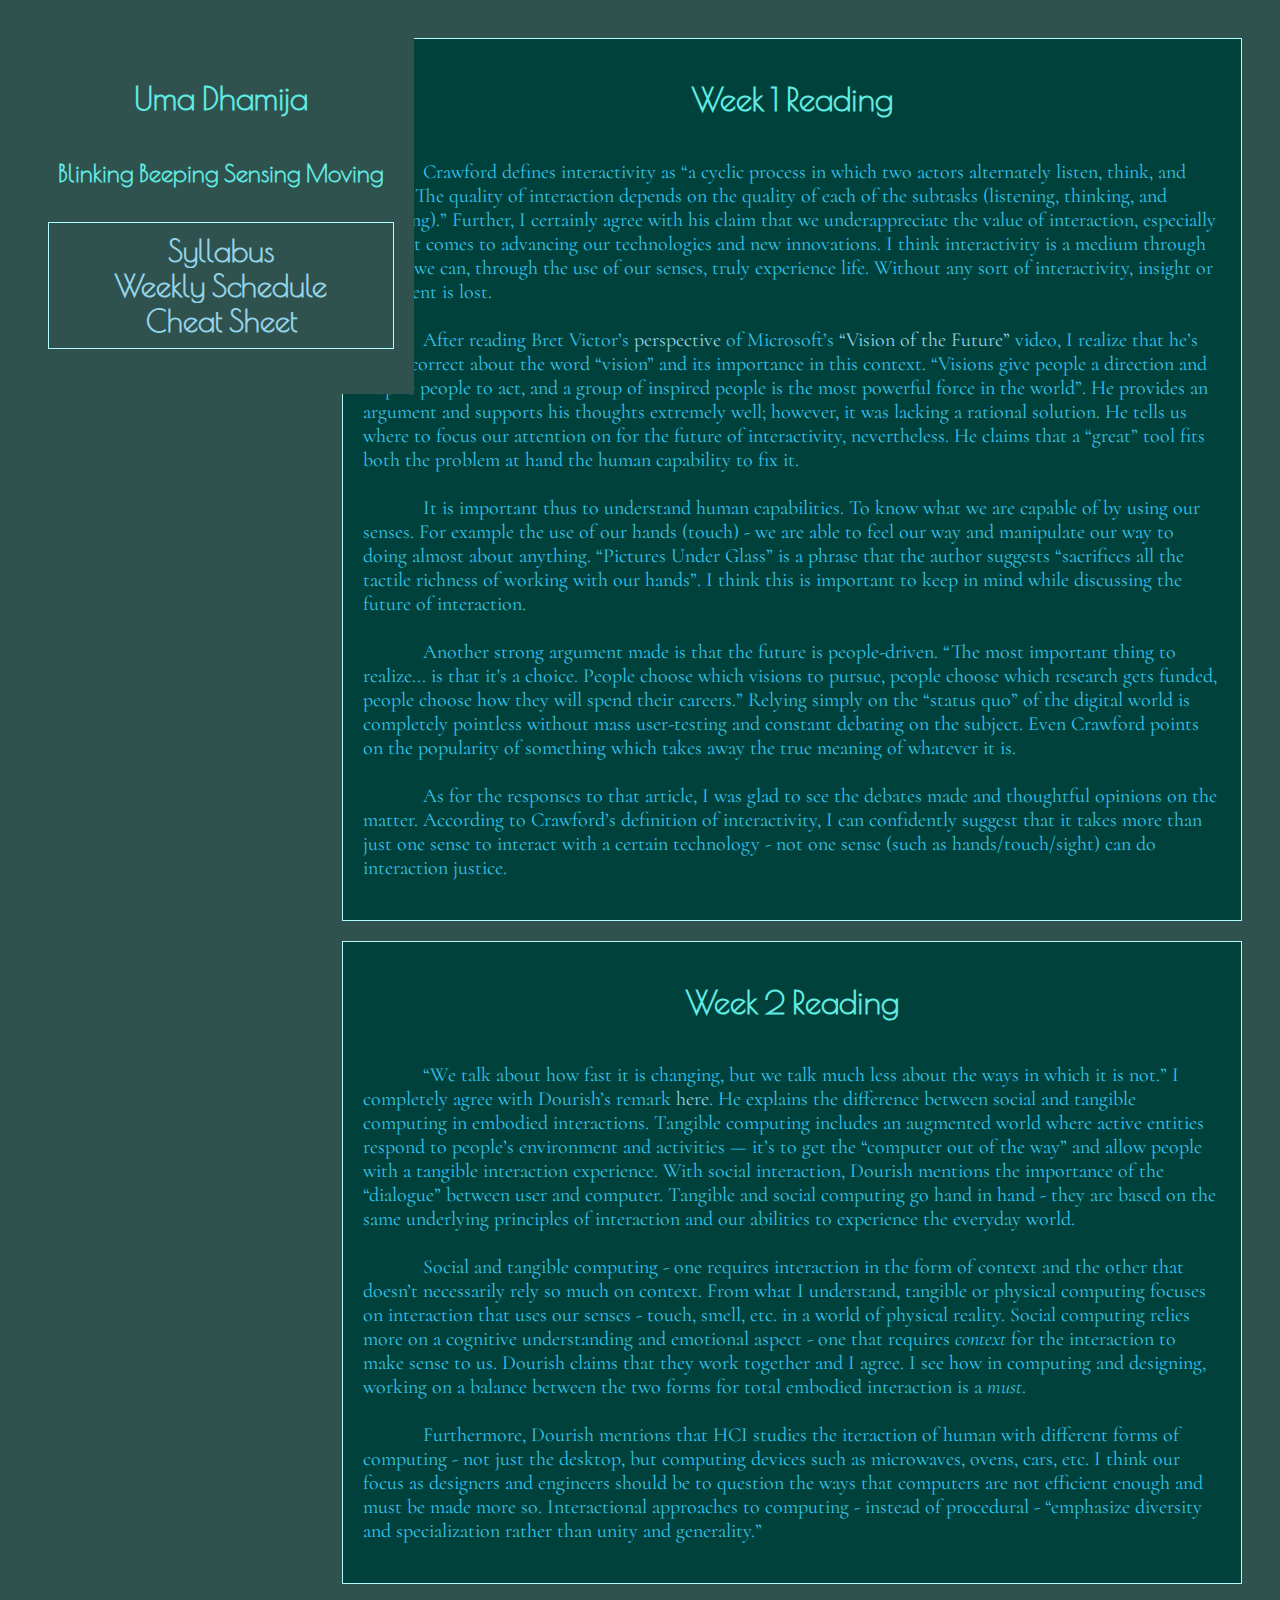
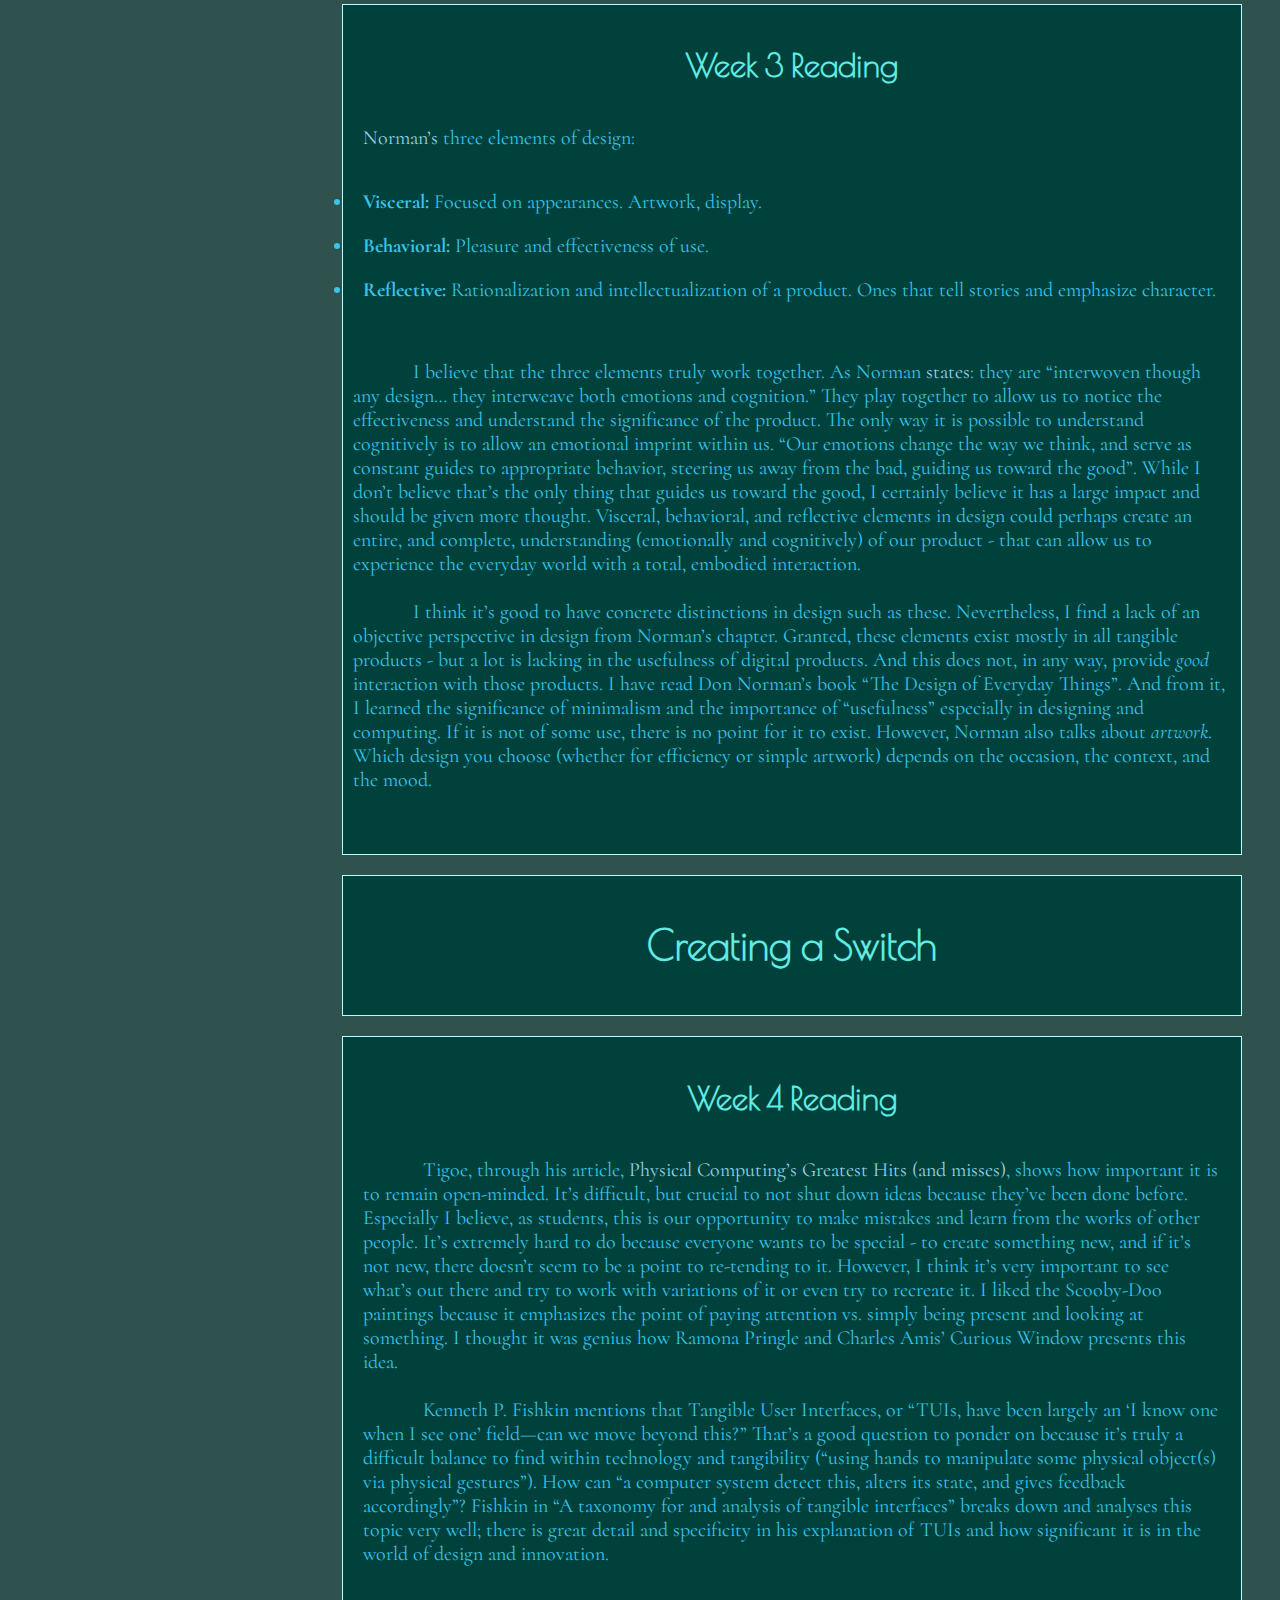
==== index.html @ dbc85a38 "third commit" ====
<!DOCTYPE html>
<html lang="en-US">
  <head>

    <meta name="viewport" content="width=device-width, initial-scale=1">
    <title>Uma Dhamija</title>
    <script type="application/ld+json">
    {"@type":"WebPage","url":"https://idmnyu.github.io/BlinkingBeeping/schedule.html","headline":"Week 1 - Friday January 31","description":"Class page for IDM NYU DM-UY 4913 F Spring 2020","@context":"https://schema.org"}
    </script>
    <link href="https://fonts.googleapis.com/css?family=Cormorant|Poiret+One&display=swap" rel="stylesheet">
    <link rel="stylesheet" href="styles.css">
  </head>

  <body>
    <div class="wrapper">
      <header class="header">

        <h1>Uma Dhamija</h1>
        <h2>Blinking Beeping Sensing Moving</h2>
        <h2 class="menu">
          <a href="https://idmnyu.github.io/BlinkingBeeping/" target="_blank">Syllabus</a> </br>
          <a href="weeklyschedule.html" target="_blank">Weekly Schedule</a> </br>
          <a href="https://idmnyu.github.io/BlinkingBeeping/cheatsheet.html" target="_blank">Cheat Sheet</a></br>
        </h2>
      </header>

   </div>

   <div class="right-side">

      <div class="each-week">
        <h1 class="header">Week 1 Reading</h1>
        <p class="writing">
  	       &emsp;&emsp;&emsp;Crawford defines interactivity as “a cyclic process in which two actors alternately listen, think, and speak. The quality of interaction depends on the quality of each of the subtasks (listening, thinking, and speaking).” Further, I certainly agree with his claim that we underappreciate the value of interaction, especially when it comes to advancing our technologies and new innovations. I think interactivity is a medium through which we can, through the use of our senses, truly experience life. Without any sort of interactivity, insight or judgment is lost.
           <br><br>&emsp;&emsp;&emsp;After reading Bret Victor’s <a href="http://worrydream.com/ABriefRantOnTheFutureOfInteractionDesign/" target="_blank">perspective</a> of Microsoft’s <a href="https://youtu.be/a6cNdhOKwi0" target="_blank">“Vision of the Future”</a> video, I realize that he’s not incorrect about the word “vision” and its importance in this context. “Visions give people a direction and inspire people to act, and a group of inspired people is the most powerful force in the world”.
           He provides an argument and supports his thoughts extremely well; however, it was lacking a rational solution. He tells us where to focus our attention on for the future of interactivity, nevertheless. He claims that a “great” tool fits both the problem at hand the human capability to fix it.
  	       <br><br>&emsp;&emsp;&emsp;It is important thus to understand human capabilities. To know what we are capable of by using our senses. For example the use of our hands (touch) - we are able to feel our way and manipulate our way to doing almost about anything. “Pictures Under Glass” is a phrase that the author suggests “sacrifices all the tactile richness of working with our hands”. I think this is important to keep in mind while discussing the future of interaction.
  	       <br><br>&emsp;&emsp;&emsp;Another strong argument made is that the future is people-driven. “The most important thing to realize... is that it's a choice. People choose which visions to pursue, people choose which research gets funded, people choose how they will spend their careers.” Relying simply on the “status quo” of the digital world is completely pointless without mass user-testing and constant debating on the subject. Even Crawford points on the popularity of something which takes away the true meaning of whatever it is.
           <br><br>&emsp;&emsp;&emsp;As for the responses to that article, I was glad to see the debates made and thoughtful opinions on the matter. According to Crawford’s definition of interactivity, I can confidently suggest that it takes more than just one sense to interact with a certain technology - not one sense (such as hands/touch/sight) can do interaction justice.
        </p>
      </div>

      <div class="line"></div>

      <div class="each-week">
        <h1 class="header">Week 2 Reading</h1>
        <p class="writing">
          &emsp;&emsp;&emsp;“We talk about how fast it is changing, but we talk much less about the ways in which it is not.” I completely agree with Dourish’s remark <a href=“https://ebookcentral-proquest-com.proxy.library.nyu.edu/lib/nyulibrary-ebooks/reader.action?docID=5966349&ppg=14” target="_blank">here</a>. He explains the difference between social and tangible computing in embodied interactions. Tangible computing includes an augmented world where active entities respond to people’s environment and activities — it’s to get the “computer out of the way” and allow people with a tangible interaction experience. With social interaction, Dourish mentions the importance of the “dialogue” between user and computer. Tangible and social computing go hand in hand - they are based on the same underlying principles of interaction and our abilities to experience the everyday world.
          <br><br>&emsp;&emsp;&emsp;Social and tangible computing - one requires interaction in the form of context and the other that doesn’t necessarily rely so much on context. From what I understand, tangible or physical computing focuses on interaction that uses our senses - touch, smell, etc. in a world of physical reality. Social computing relies more on a cognitive understanding and emotional aspect - one that requires <span style="font-style: italic;">context</span> for the interaction to make sense to us. Dourish claims that they work together and I agree. I see how in computing and designing, working on a balance between the two forms for total embodied interaction is a <span style="font-style: italic;">must</span>.
          <br><br>&emsp;&emsp;&emsp;Furthermore, Dourish mentions that HCI studies the iteraction of human with different forms of computing - not just the desktop, but computing devices such as microwaves, ovens, cars, etc. I think our focus as designers and engineers should be to question the ways that computers are not efficient enough and must be made more so. Interactional approaches to computing - instead of procedural - “emphasize diversity and specialization rather than unity and generality.” </p>
      </div>

      <div class="line"></div>

      <div class="each-week">
        <h1 class="header">Week 3 Reading</h1>
        <p class="writing">
          <a href=“https://ebookcentral-proquest-com.proxy.library.nyu.edu/lib/nyulibrary-ebooks/reader.action?docID=876410&ppg=16” target="_blank"> Norman’s</a> three elements of design:
          <li><span style="font-weight:bold;">Visceral: </span>Focused on appearances. Artwork, display.</li>
          <li><span style="font-weight:bold;">Behavioral: </span>Pleasure and effectiveness of use. </li>
          <li><span style="font-weight:bold;">Reflective: </span>Rationalization and intellectualization of a product. Ones that tell stories and emphasize character.</li>
        	<span class="writing"><br><br>&emsp;&emsp;&emsp;I believe that the three elements truly work together. As Norman <a href=“https://ebookcentral-proquest-com.proxy.library.nyu.edu/lib/nyulibrary-ebooks/reader.action?docID=876410&ppg=16” target="_blank">states</a>: they are “interwoven though any design… they interweave both emotions and cognition.” They play together to allow us to notice the effectiveness and understand the significance of the product. The only way it is possible to understand cognitively is to allow an emotional imprint within us. “Our emotions change the way we think, and serve as constant guides to appropriate behavior, steering us away from the bad, guiding us toward the good”. While I don’t believe that’s the only thing that guides us toward the good, I certainly believe it has a large impact and should be given more thought. Visceral, behavioral, and reflective elements in design could perhaps create an entire, and complete, understanding (emotionally and cognitively) of our product - that can allow us to experience the everyday world with a total, embodied interaction.
        	<br><br>&emsp;&emsp;&emsp;I think it’s good to have concrete distinctions in design such as these. Nevertheless, I find a lack of an objective perspective in design from Norman’s chapter. Granted, these elements exist mostly in all tangible products - but a lot is lacking in the usefulness of digital products. And this does not, in any way, provide <span style="font-style: italic;">good</span> interaction with those products. I have read Don Norman’s book “The Design of Everyday Things”. And from it, I learned the significance of minimalism and the importance of “usefulness” especially in designing and computing. If it is not of some use, there is no point for it to exist. However, Norman also talks about <span style="font-style: italic;">artwork</span>. Which design you choose (whether for efficiency or simple artwork) depends on the occasion, the context, and the mood.
        </span>
        </p>
      </div>

      <div class="line"></div>

      <div class="writing each-week">
        <h1 class="header">Creating a Switch</h1>
      </div>

      <div class="line"></div>

      <div class="each-week">
        <h1 class="header">Week 4 Reading</h1>
        <p class="writing">&emsp;&emsp;&emsp;Tigoe, through his article, <a href=“https://www.tigoe.com/blog/category/physicalcomputing/176/” target="_blank">Physical Computing’s Greatest Hits (and misses)</a>, shows how important it is to remain open-minded. It’s difficult, but crucial to not shut down ideas because they’ve been done before. Especially I believe, as students, this is our opportunity to make mistakes and learn from the works of other people. It’s extremely hard to do because everyone wants to be special - to create something new, and if it’s not new, there doesn’t seem to be a point to re-tending to it. However, I think it’s very important to see what’s out there and try to work with variations of it or even try to recreate it. I liked the Scooby-Doo paintings because it emphasizes the point of paying attention vs. simply being present and looking at something. I thought it was genius how Ramona Pringle and Charles Amis’ Curious Window presents this idea.
        <br><br>&emsp;&emsp;&emsp;Kenneth P. Fishkin mentions that Tangible User Interfaces, or “TUIs, have been largely an ‘I know one when I see one’ field—can we move beyond this?” That’s a good question to ponder on because it’s truly a difficult balance to find within technology and tangibility (“using hands to manipulate some physical object(s) via physical gestures”). How can “a computer system detect this, alters its state, and gives feedback accordingly”? Fishkin in “A taxonomy for and analysis of tangible interfaces” breaks down and analyses this topic very well; there is great detail and specificity in his explanation of TUIs and how significant it is in the world of design and innovation.
        </p>
      </div>

      <div class="line"></div>


   </div>

    <script src="/BlinkingBeeping/assets/js/scale.fix.js"></script>


  </body>
</html>
---- styles.css ----
*{
 padding: 10px;
 background-color: #2F524E;
}

.header{
  font-family: 'Poiret One';
  text-align: center;
  color: #60EBE3;
}

.menu{
  font-size: 30px;
  border: 5px solid #B0FCFF;
  border-width: thin;
  text-align: center;
}

.wrapper{
  float: left;
  position: fixed;
}

.each-week{
  background-color: #00423B;
  border: 5px solid #B0FCFF;
  border-width: thin;
}

.right-side{
  float: right;
  overflow-y: scroll;
  margin-left: 50%;
  width: 900px;
}

a{
  padding: 0px;
  text-decoration: none;
  text-align: left;
  color: #95D4E8;
}

.right-side a{
  padding: 0px;
  text-decoration: none;
  text-align: left;
  color: #95D4E8;
  background-color: #00423B
}

span{
  padding: 0px;
  background-color: #00423B
}

a:hover{
  color: #98FFD5;
}

.writing, li{
  color: #38C4EB;
  background-color: #00423B;
  font-family: 'Cormorant';
  font-size: 20px;
}

.right-side p{
  text-align: left;
  background-color: #00423B
}

.right-side h1{
  text-align: center;
  background-color: #00423B
}
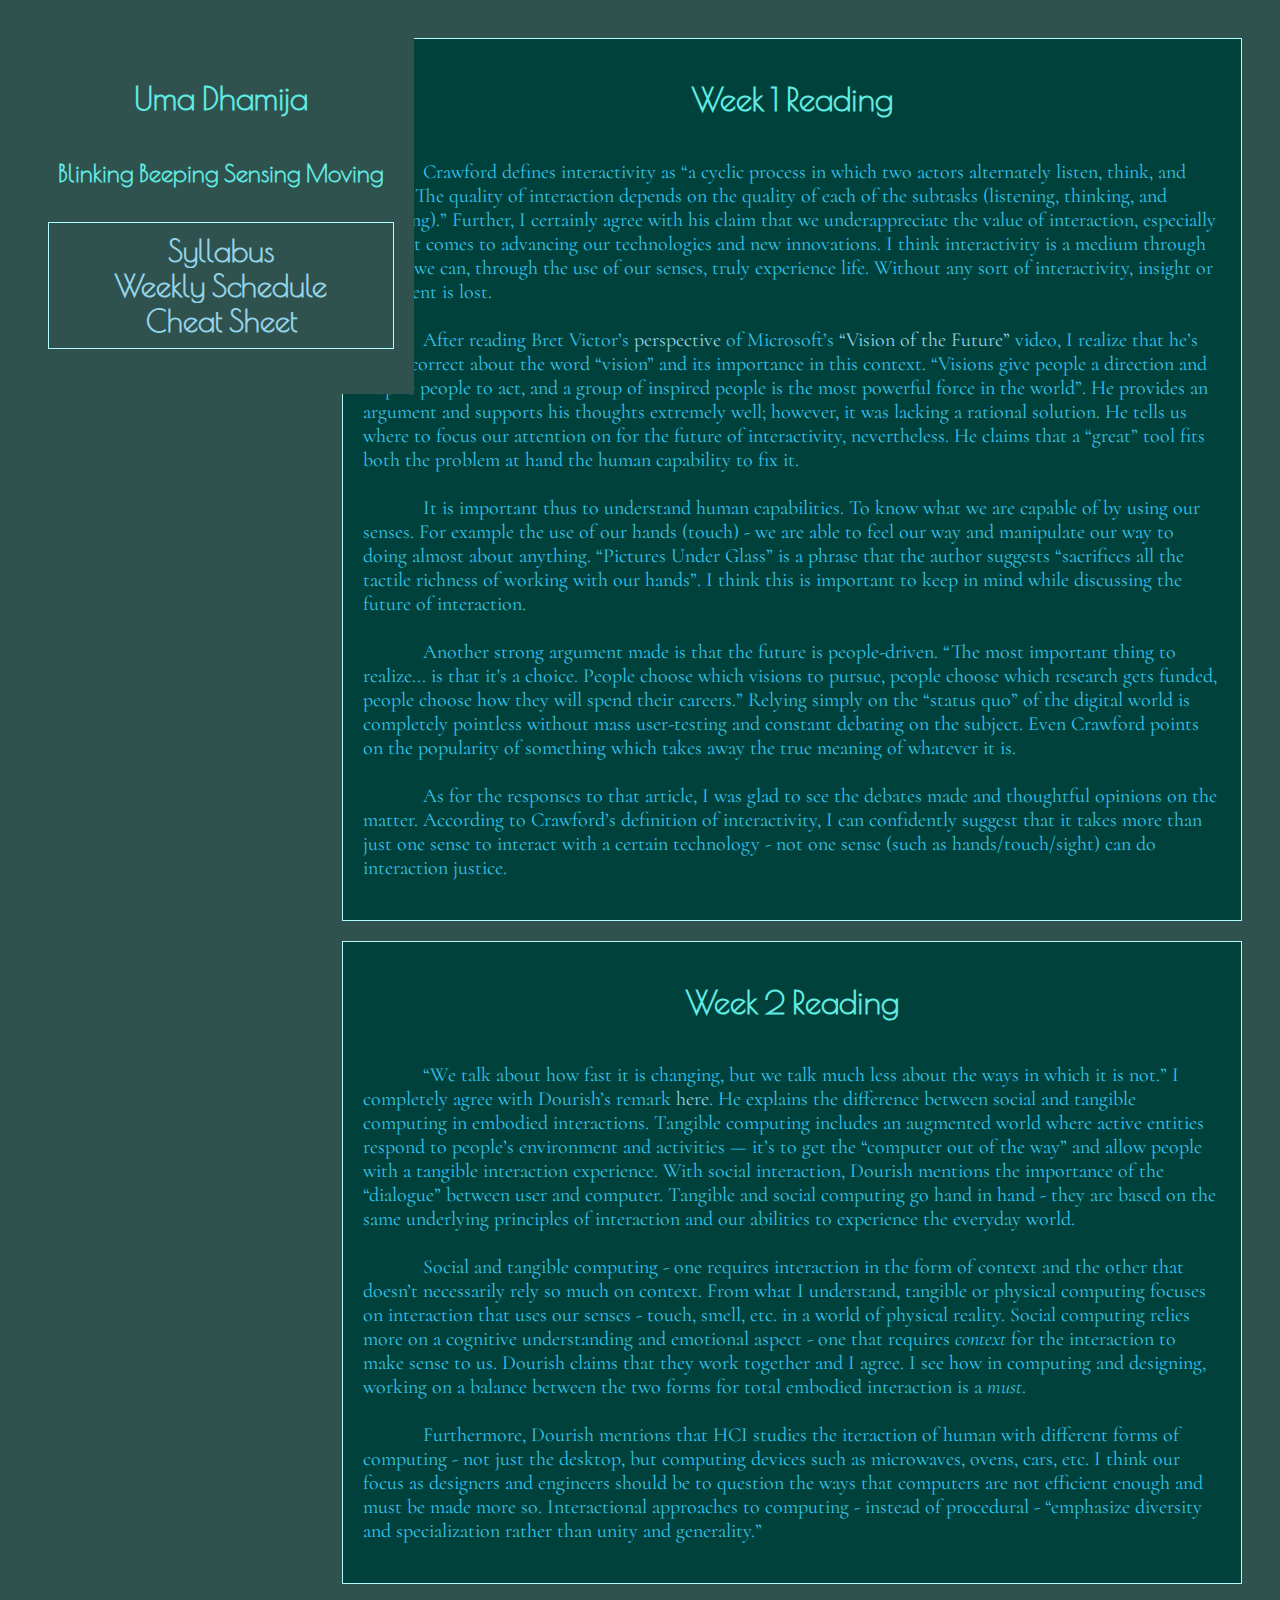
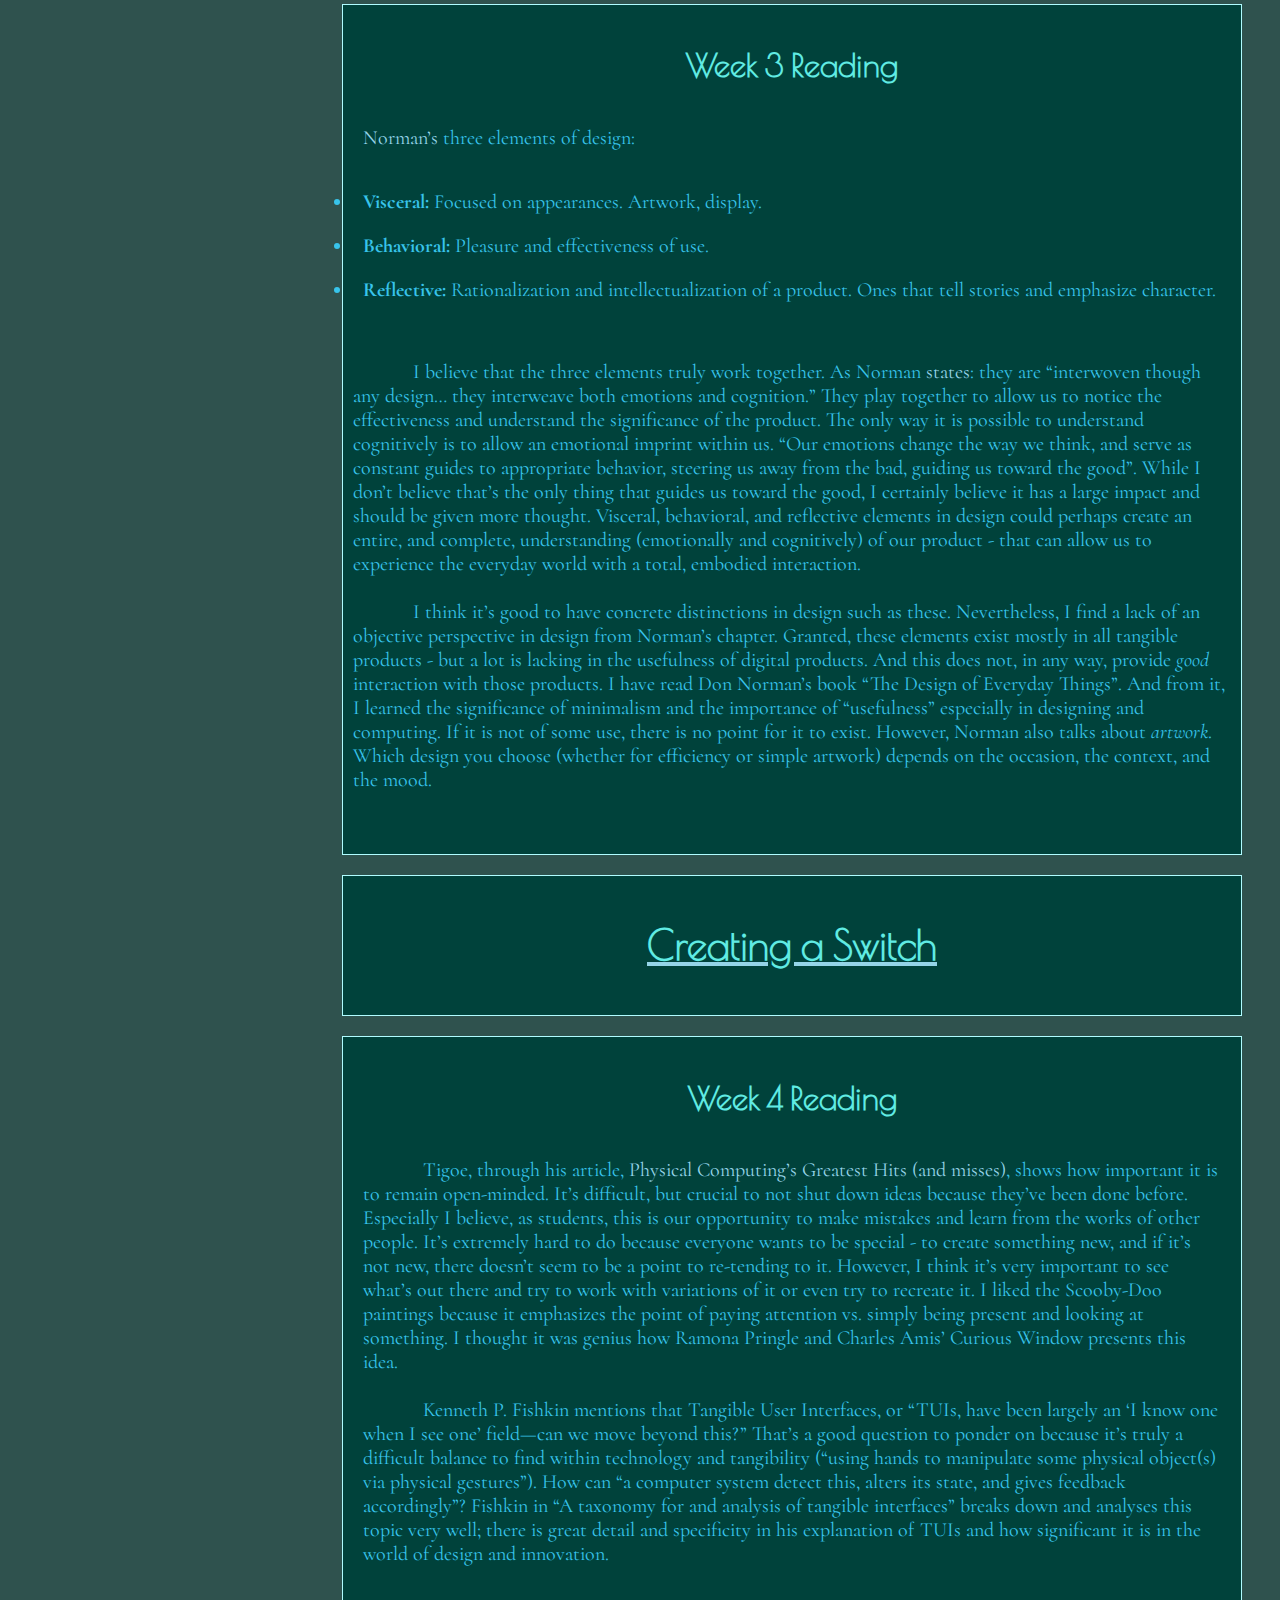
==== commit 3d716def: "another commit" ====
--- a/index.html
+++ b/index.html
@@ -69,7 +69,7 @@
       <div class="line"></div>
 
       <div class="writing each-week">
-        <h1 class="header">Creating a Switch</h1>
+        <a href="sensor.html" style="text-decoration: underline"><h1 class="header">Creating a Switch</h1></a>
       </div>
 
       <div class="line"></div>
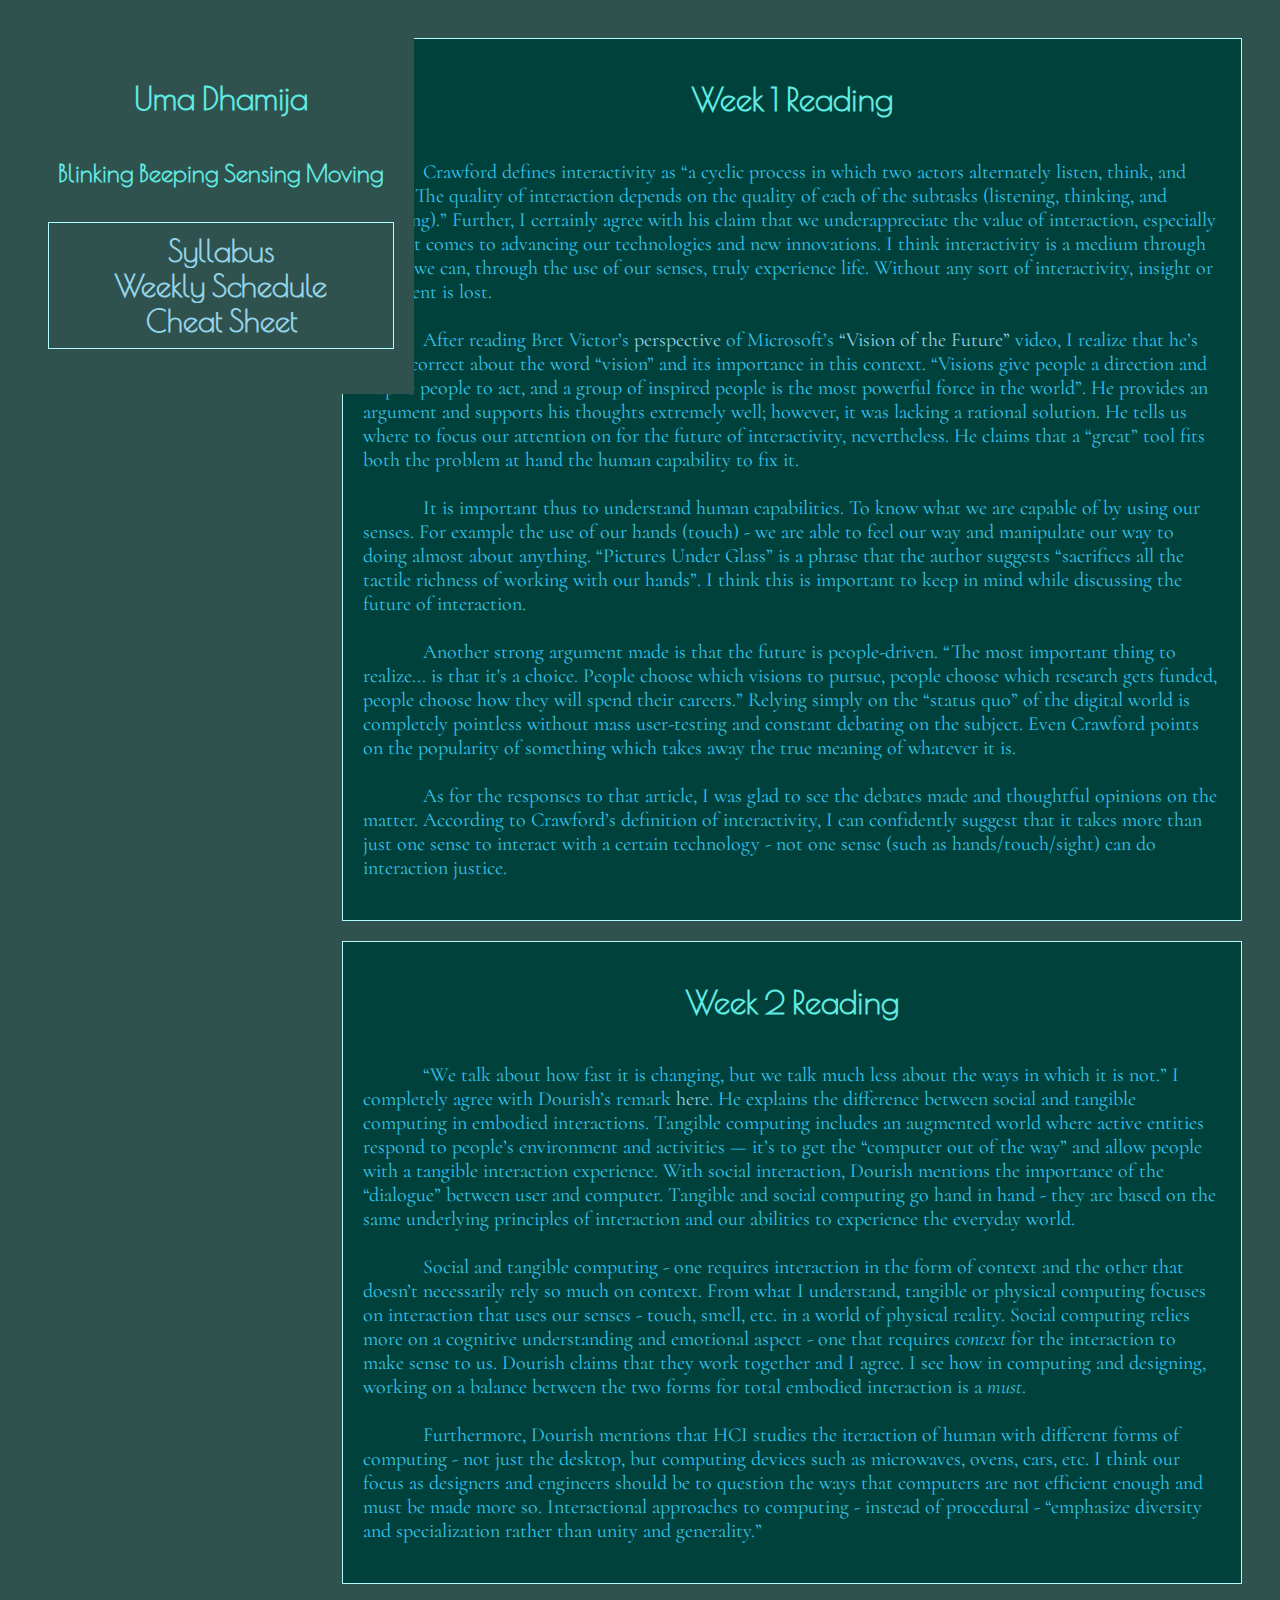
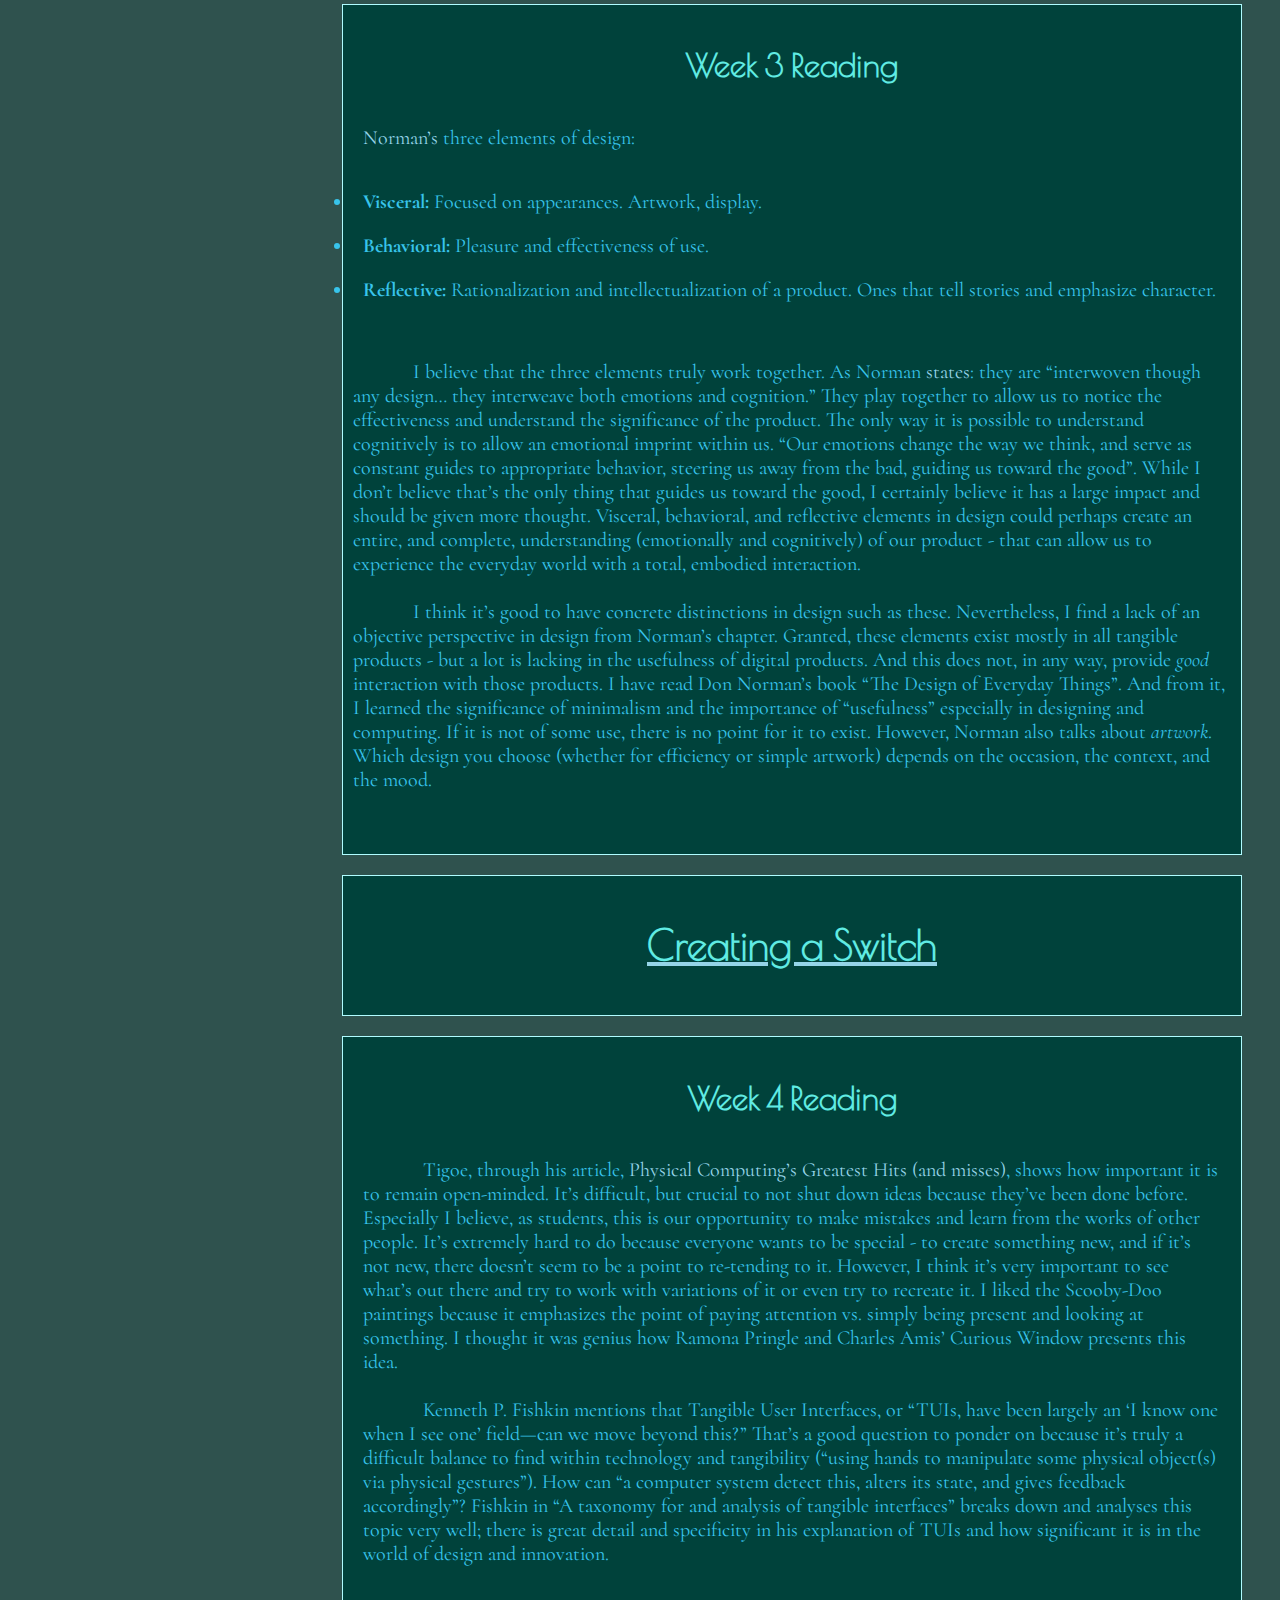
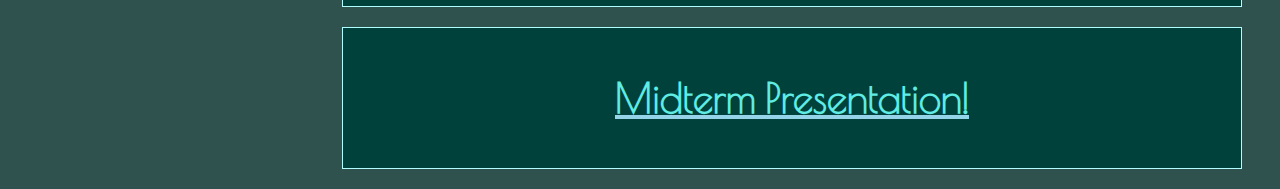
==== commit 879d44a6: "commit" ====
--- a/index.html
+++ b/index.html
@@ -83,6 +83,9 @@
 
       <div class="line"></div>
 
+      <div class="writing each-week">
+        <a href="https://docs.google.com/presentation/d/1K9fmUA4QWZLljHpu4BuZco2RvkZwtTjQ5_DxPOo8FsM/edit?usp=sharing" style="text-decoration: underline" target="_blank"><h1 class="header">Midterm Presentation!</h1></a>
+      </div>
 
    </div>
 
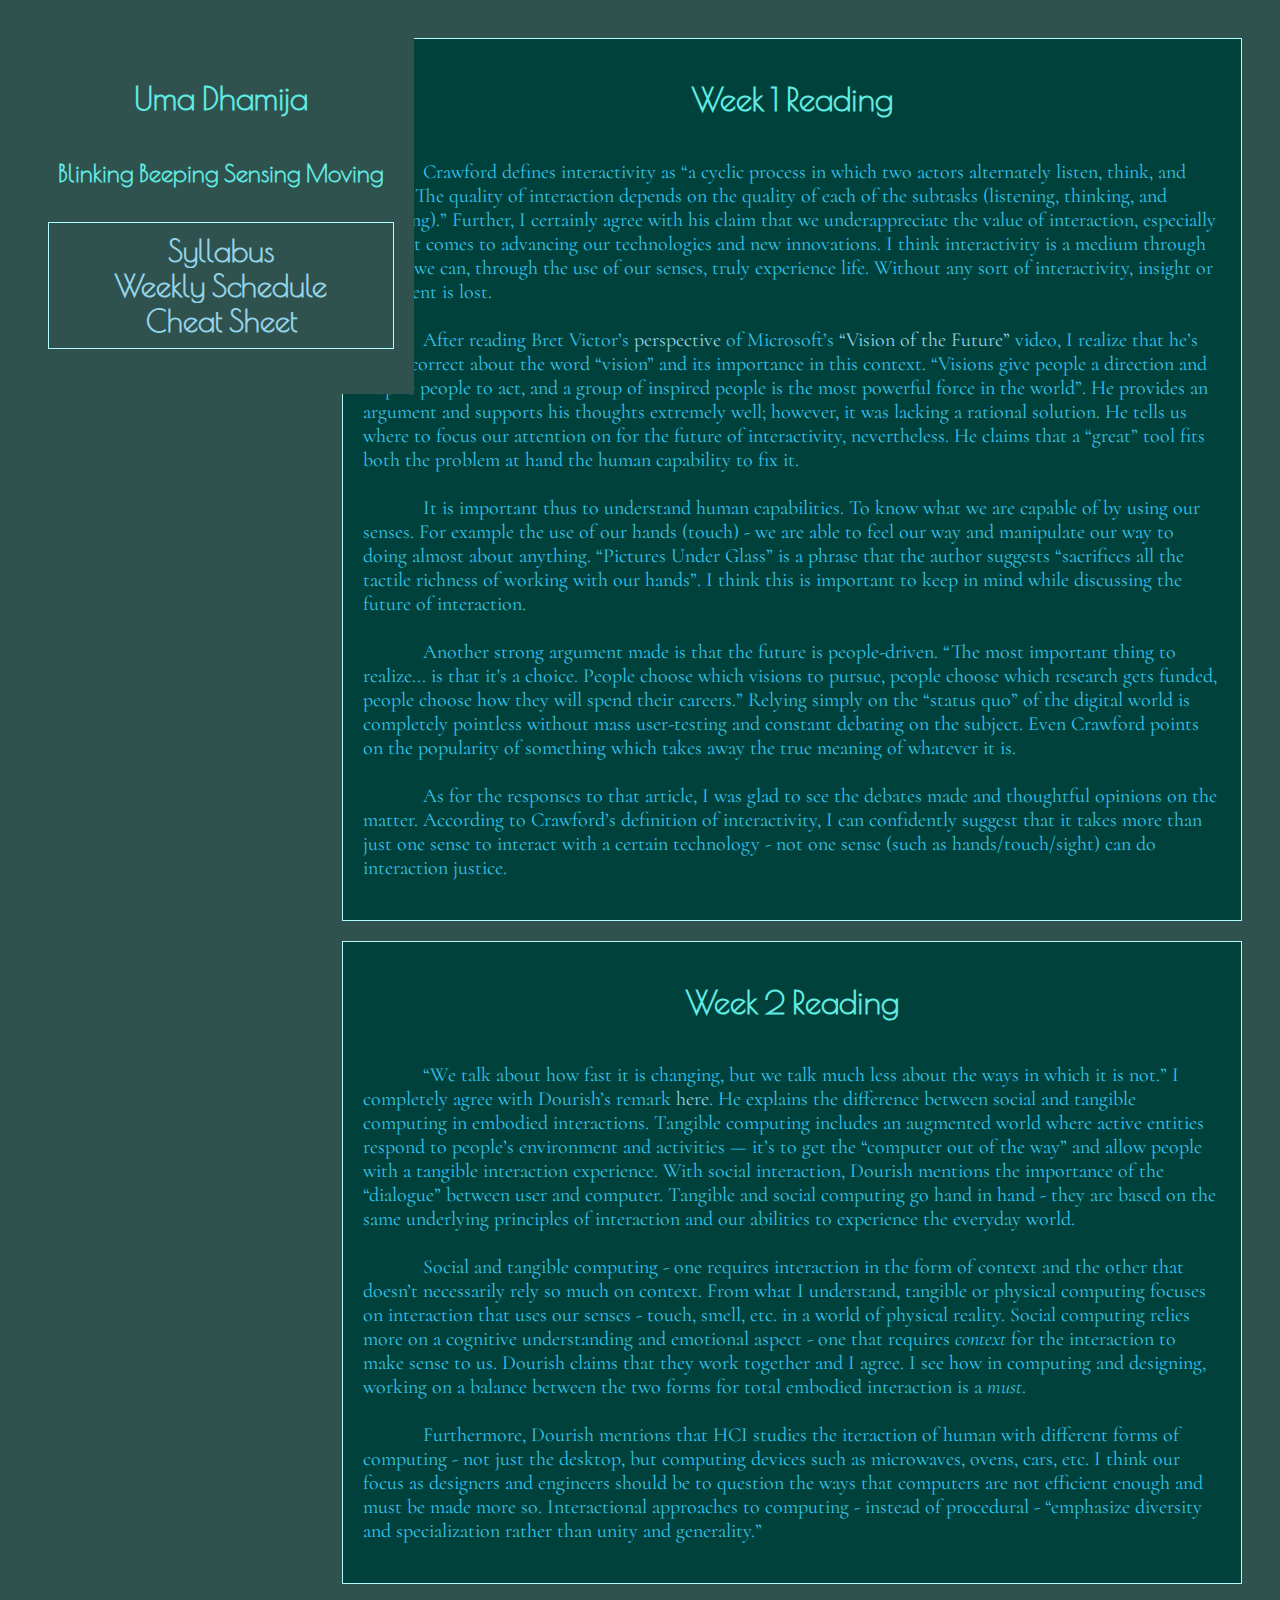
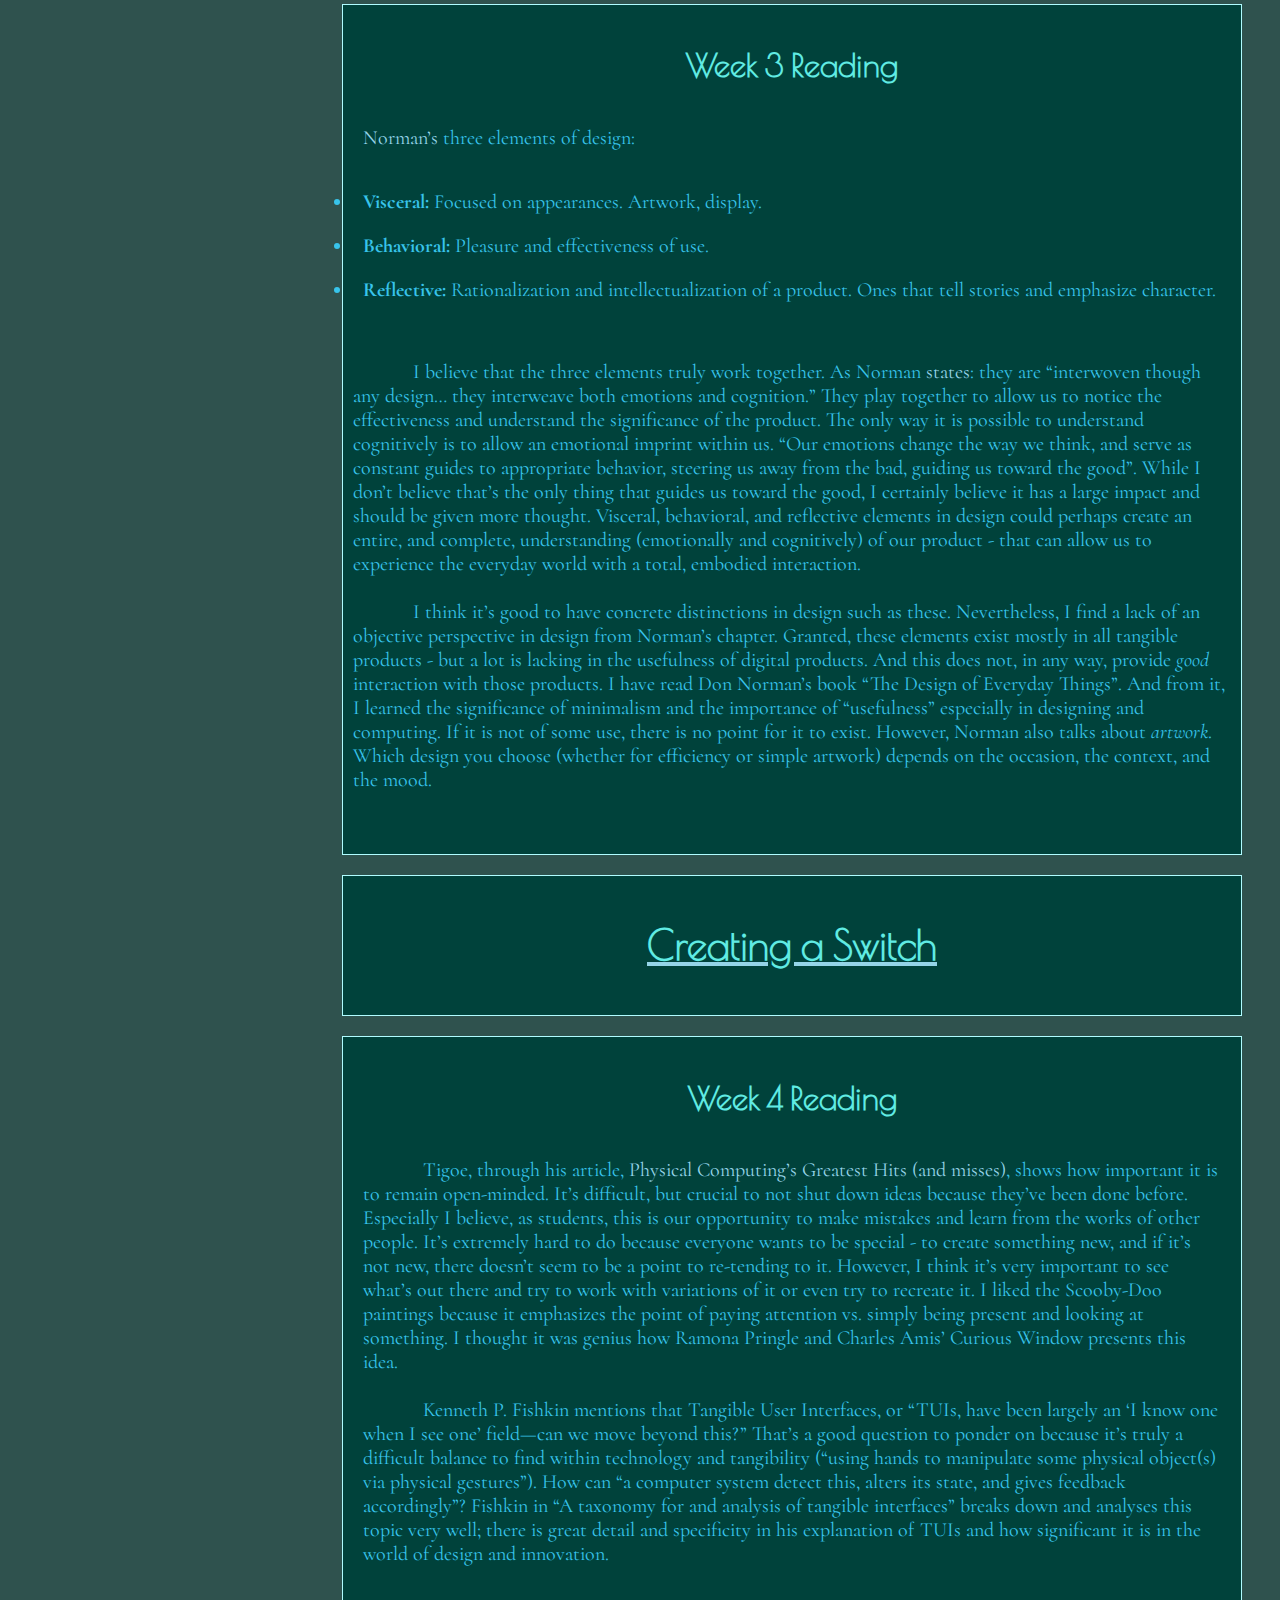
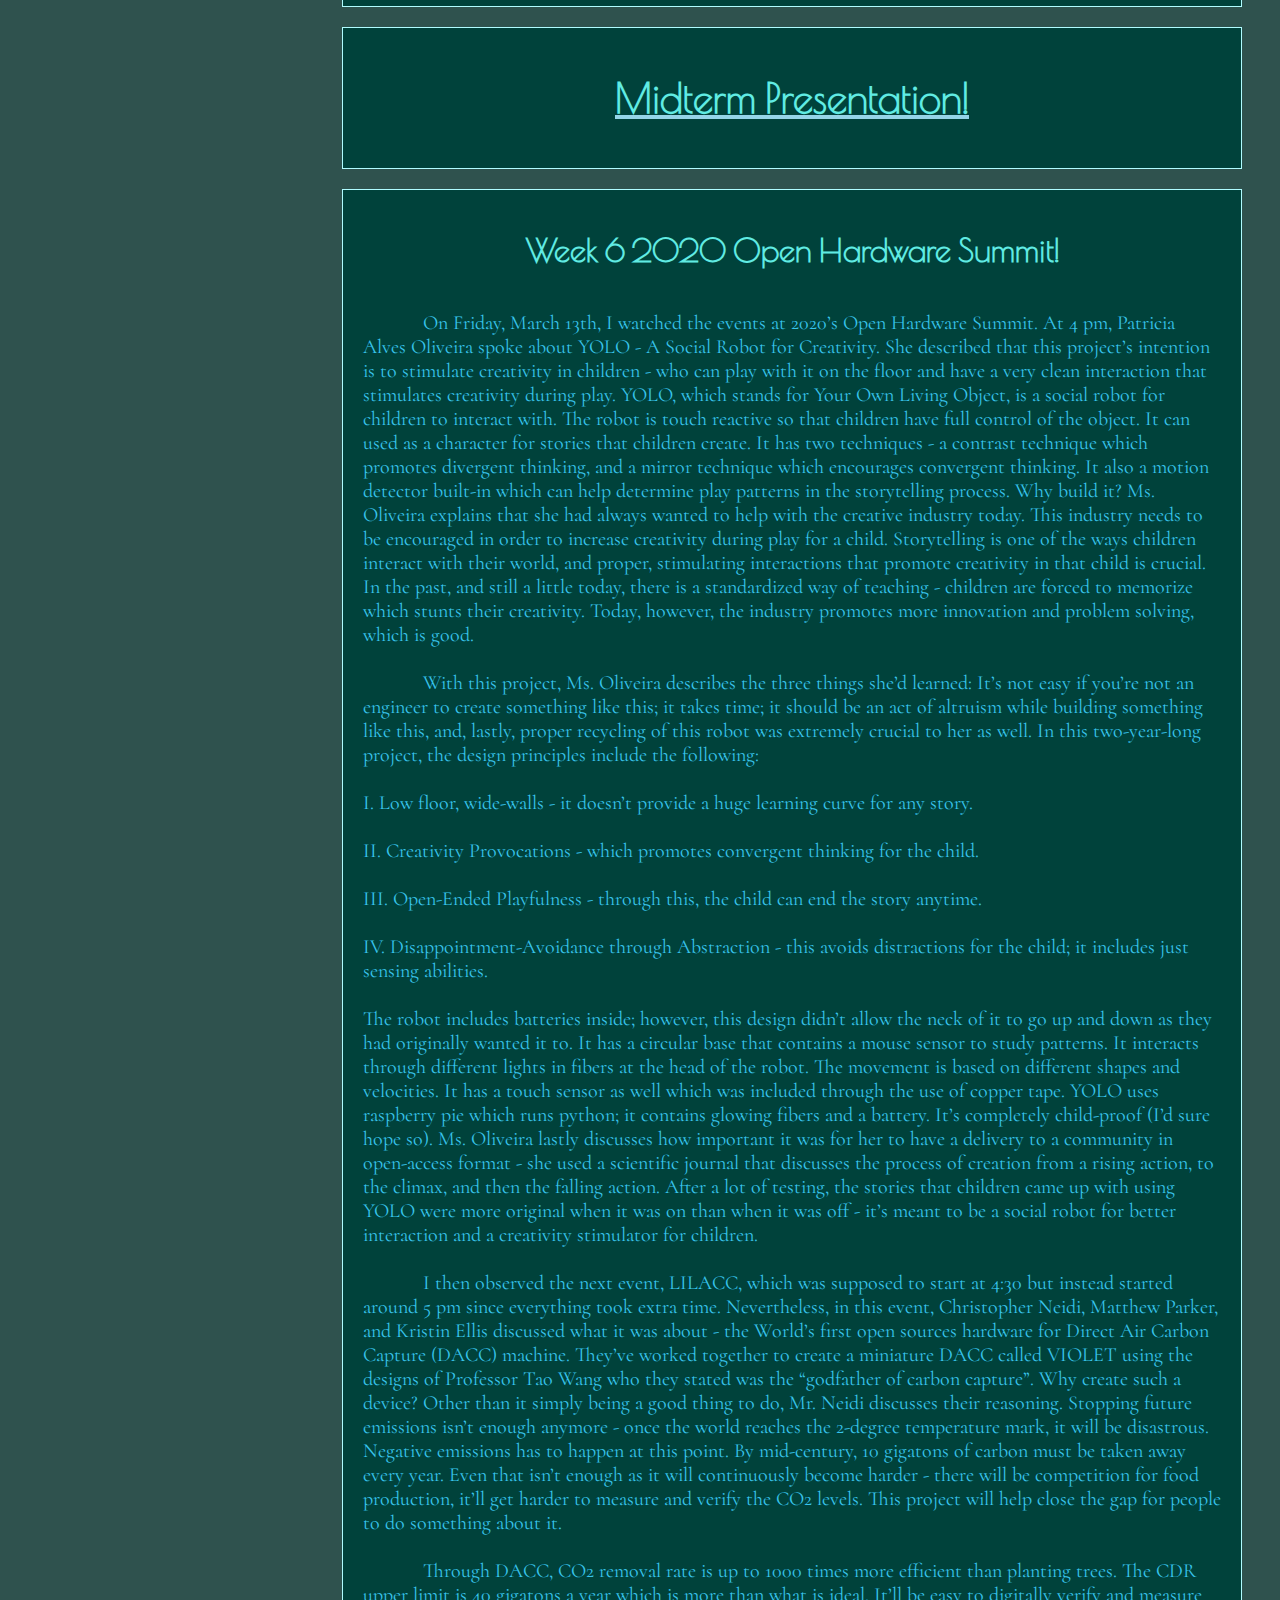
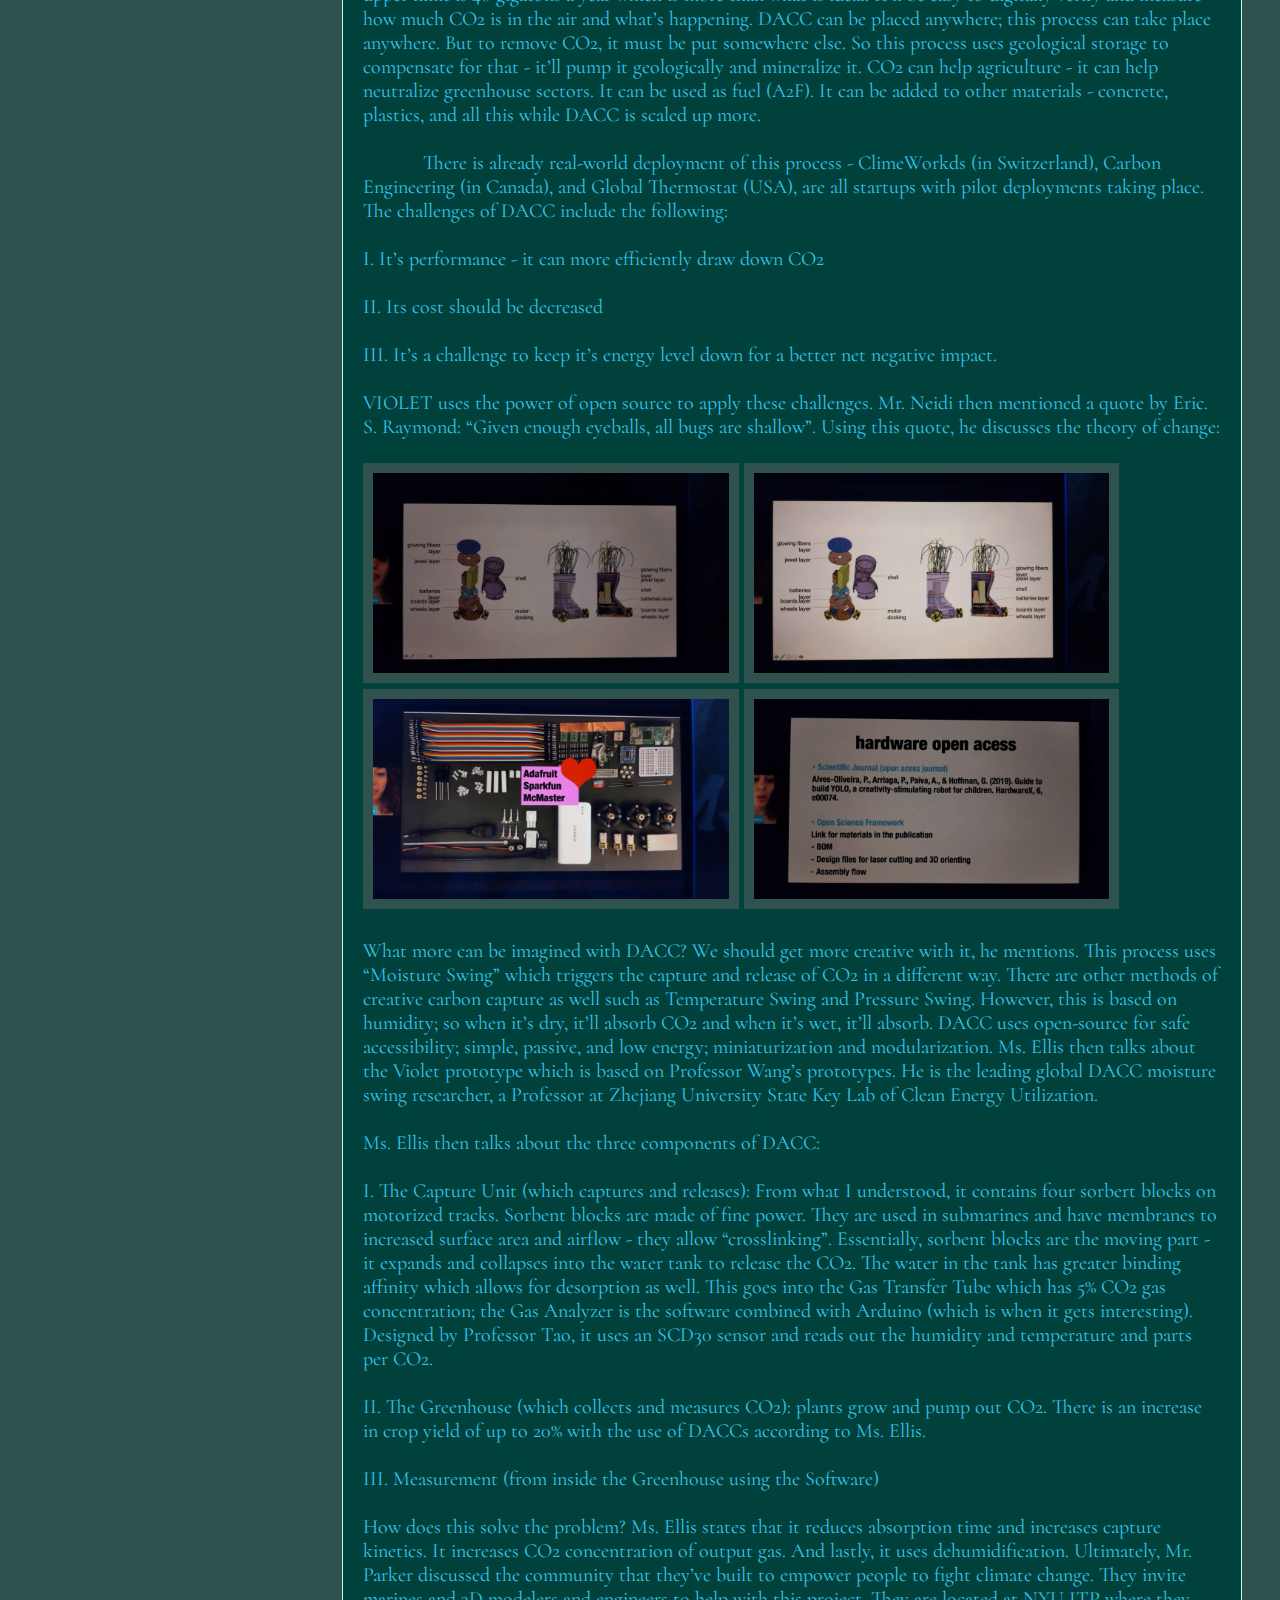
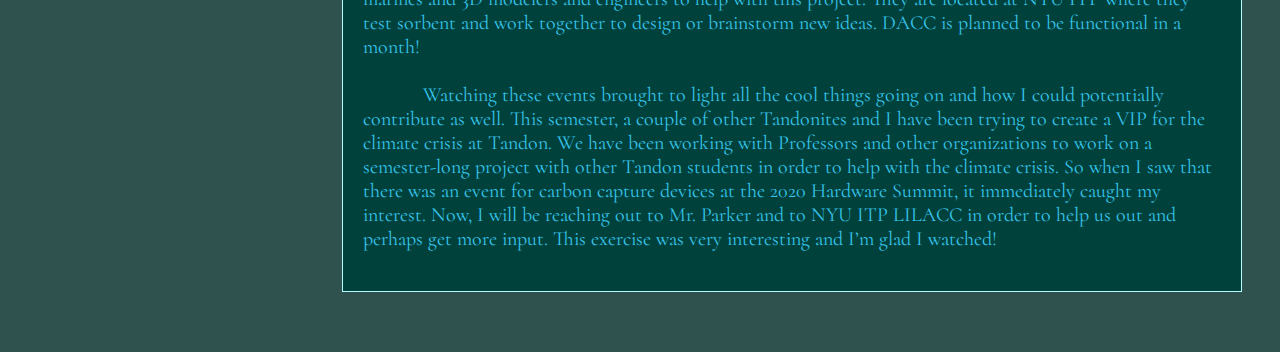
==== commit 083ac855: "commit" ====
--- a/index.html
+++ b/index.html
@@ -87,9 +87,58 @@
         <a href="https://docs.google.com/presentation/d/1K9fmUA4QWZLljHpu4BuZco2RvkZwtTjQ5_DxPOo8FsM/edit?usp=sharing" style="text-decoration: underline" target="_blank"><h1 class="header">Midterm Presentation!</h1></a>
       </div>
 
-   </div>
+      <div class="line"></div>
 
-    <script src="/BlinkingBeeping/assets/js/scale.fix.js"></script>
+      <div class="each-week">
+        <a href="https://www.youtube.com/watch?v=Ifin8nPZpGA" target="_blank"><h1 class="header">Week 6 2020 Open Hardware Summit!</h1></a>
+        <p class="writing">
+          &emsp;&emsp;&emsp;On Friday, March 13th, I watched the events at 2020’s Open Hardware Summit. At 4 pm, Patricia Alves Oliveira spoke about YOLO - A Social Robot for Creativity. She described that this project’s intention is to stimulate creativity in children - who can play with it on the floor and have a very clean interaction that stimulates creativity during play. YOLO, which stands for Your Own Living Object, is a social robot for children to interact with. The robot is touch reactive so that children have full control of the object. It can used as a character for stories that children create. It has two techniques - a contrast technique which promotes divergent thinking, and a mirror technique which encourages convergent thinking. It also a motion detector built-in which can help determine play patterns in the storytelling process. Why build it? Ms. Oliveira explains that she had always wanted to help with the creative industry today. This industry needs to be encouraged in order to increase creativity during play for a child. Storytelling is one of the ways children interact with their world, and proper, stimulating interactions that promote creativity in that child is crucial. In the past, and still a little today, there is a standardized way of teaching - children are forced to memorize which stunts their creativity. Today, however, the industry promotes more innovation and problem solving, which is good.
+          <br><br>&emsp;&emsp;&emsp;With this project, Ms. Oliveira describes the three things she’d learned: It’s not easy if you’re not an engineer to create something like this; it takes time; it should be an act of altruism while building something like this, and, lastly, proper recycling of this robot was extremely crucial to her as well. In this two-year-long project, the design principles include the following:
+
+            <br><br>I. Low floor, wide-walls - it doesn’t provide a huge learning curve for any story.
+            <br><br>II. Creativity Provocations - which promotes convergent thinking for the child.
+            <br><br>III. Open-Ended Playfulness - through this, the child can end the story anytime.
+            <br><br>IV. Disappointment-Avoidance through Abstraction - this avoids distractions for the child; it includes just sensing abilities.
+
+          <br><br>The robot includes batteries inside; however, this design didn’t allow the neck of it to go up and down as they had originally wanted it to. It has a circular base that contains a mouse sensor to study patterns. It interacts through different lights in fibers at the head of the robot. The movement is based on different shapes and velocities. It has a touch sensor as well which was included through the use of copper tape. YOLO uses raspberry pie which runs python; it contains glowing fibers and a battery. It’s completely child-proof (I’d sure hope so). Ms. Oliveira lastly discusses how important it was for her to have a delivery to a community in open-access format - she used a scientific journal that discusses the process of creation from a rising action, to the climax, and then the falling action. After a lot of testing, the stories that children came up with using YOLO were more original when it was on than when it was off - it’s meant to be a social robot for better interaction and a creativity stimulator for children.
+
+          <br><br>&emsp;&emsp;&emsp;I then observed the next event, LILACC, which was supposed to start at 4:30 but instead started around 5 pm since everything took extra time. Nevertheless, in this event, Christopher Neidi, Matthew Parker, and Kristin Ellis discussed what it was about - the World’s first open sources hardware for Direct Air Carbon Capture (DACC) machine. They’ve worked together to create a miniature DACC called VIOLET using the designs of Professor Tao Wang who they stated was the “godfather of carbon capture”. Why create such a device? Other than it simply being a good thing to do, Mr. Neidi discusses their reasoning. Stopping future emissions isn’t enough anymore - once the world reaches the 2-degree temperature mark, it will be disastrous. Negative emissions has to happen at this point. By mid-century, 10 gigatons of carbon must be taken away every year. Even that isn’t enough as it will continuously become harder - there will be competition for food production, it’ll get harder to measure and verify the CO2 levels. This project will help close the gap for people to do something about it.
+          <br><br>&emsp;&emsp;&emsp;Through DACC, CO2 removal rate is up to 1000 times more efficient than planting trees. The CDR upper limit is 40 gigatons a year which is more than what is ideal. It’ll be easy to digitally verify and measure how much CO2 is in the air and what’s happening. DACC can be placed anywhere; this process can take place anywhere. But to remove CO2, it must be put somewhere else. So this process uses geological storage to compensate for that - it’ll pump it geologically and mineralize it. CO2 can help agriculture - it can help neutralize greenhouse sectors. It can be used as fuel (A2F). It can be added to other materials - concrete, plastics, and all this while DACC is scaled up more.
+          <br><br>&emsp;&emsp;&emsp;There is already real-world deployment of this process - ClimeWorkds (in Switzerland), Carbon Engineering (in Canada), and Global Thermostat (USA), are all startups with pilot deployments taking place. The challenges of DACC include the following:
+
+            <br><br>I. It’s performance - it can more efficiently draw down CO2
+            <br><br>II. Its cost should be decreased
+            <br><br>III. It’s a challenge to keep it’s energy level down for a better net negative impact.
+
+          <br><br>VIOLET uses the power of open source to apply these challenges. Mr. Neidi then mentioned a quote by Eric. S. Raymond: “Given enough eyeballs, all bugs are shallow”. Using this quote, he discusses the theory of change:
+
+          <br><br>
+          <img src="YOLO I.jpg" alt="YOLO image" style="height: 200px; width:auto"/>
+          <img src="YOLO II.jpg" alt="YOLO image" style="height: 200px; width:auto"/>
+          <img src="YOLO III.jpg" alt="YOLO image" style="height: 200px; width:auto"/>
+          <img src="YOLO IV.jpg" alt="YOLO image" style="height: 200px; width:auto"/>
+
+          <br><br>What more can be imagined with DACC? We should get more creative with it, he mentions. This process uses “Moisture Swing” which triggers the capture and release of CO2  in a different way. There are other methods of creative carbon capture as well such as Temperature Swing and Pressure Swing. However, this is based on humidity; so when it’s dry, it’ll absorb CO2 and when it’s wet, it’ll absorb. DACC uses open-source for safe accessibility; simple, passive, and low energy; miniaturization and modularization. Ms. Ellis then talks about the Violet prototype which is based on Professor Wang’s prototypes. He is the leading global DACC moisture swing researcher, a Professor at Zhejiang University State Key Lab of Clean Energy Utilization.
+          <br><br>Ms. Ellis then talks about the three components of DACC:
+
+            <br><br>I. The Capture Unit (which captures and releases): From what I understood, it contains four sorbert blocks on motorized tracks. Sorbent blocks are made of fine power. They are used in submarines and have membranes to increased surface area and airflow - they allow “crosslinking”. Essentially, sorbent blocks are the moving part - it expands and collapses into the water tank to release the CO2. The water in the tank has greater binding affinity which allows for desorption as well. This goes into the Gas Transfer Tube which has 5% CO2 gas concentration; the Gas Analyzer is the software combined with Arduino (which is when it gets interesting). Designed by Professor Tao, it uses an SCD30 sensor and reads out the humidity and temperature and parts per CO2.
+            <br><br>II. The Greenhouse (which collects and measures CO2): plants grow and pump out CO2. There is an increase in crop yield of up to 20% with the use of DACCs according to Ms. Ellis.
+            <br><br>III. Measurement (from inside the Greenhouse using the Software)
+
+          <br><br>How does this solve the problem? Ms. Ellis states that it reduces absorption time and increases capture kinetics. It increases CO2 concentration of output gas. And lastly, it uses dehumidification. Ultimately, Mr. Parker discussed the community that they’ve built to empower people to fight climate change. They invite marines and 3D modelers and engineers to help with this project. They are located at NYU ITP where they test sorbent and work together to design or brainstorm new ideas. DACC is planned to be functional in a month!
+          <br><br>&emsp;&emsp;&emsp;Watching these events brought to light all the cool things going on and how I could potentially contribute as well. This semester, a couple of other Tandonites and I have been trying to create a VIP for the climate crisis at Tandon. We have been working with Professors and other organizations to work on a semester-long project with other Tandon students in order to help with the climate crisis. So when I saw that there was an event for carbon capture devices at the 2020 Hardware Summit, it immediately caught my interest. Now, I will be reaching out to Mr. Parker and to NYU ITP LILACC in order to help us out and perhaps get more input. This exercise was very interesting and I’m glad I watched!
+        </p>
+      </div>
+
+      <div class="line"></div>
+
+      <div class="#">
+
+      </div>
+
+   </div> <!-- closes right side -->
+
+  <script src="/BlinkingBeeping/assets/js/scale.fix.js"></script>
 
 
   </body>
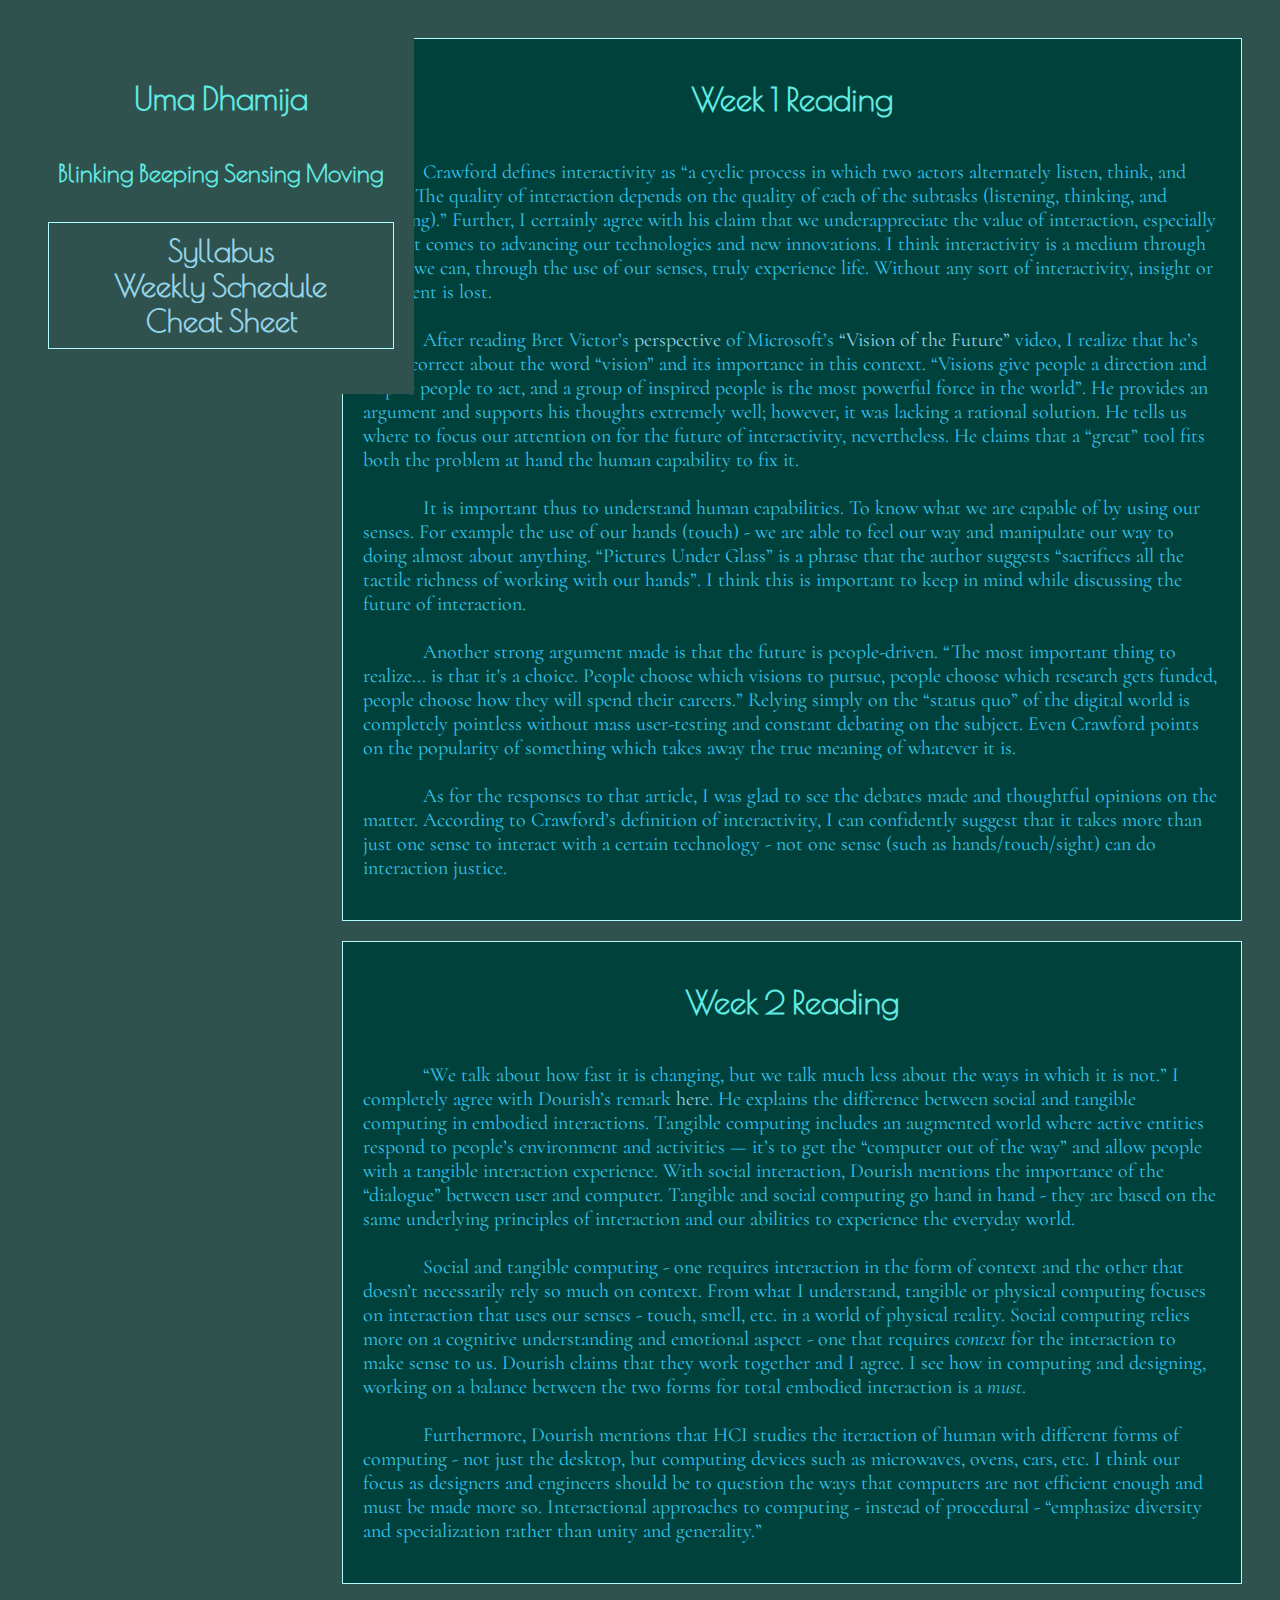
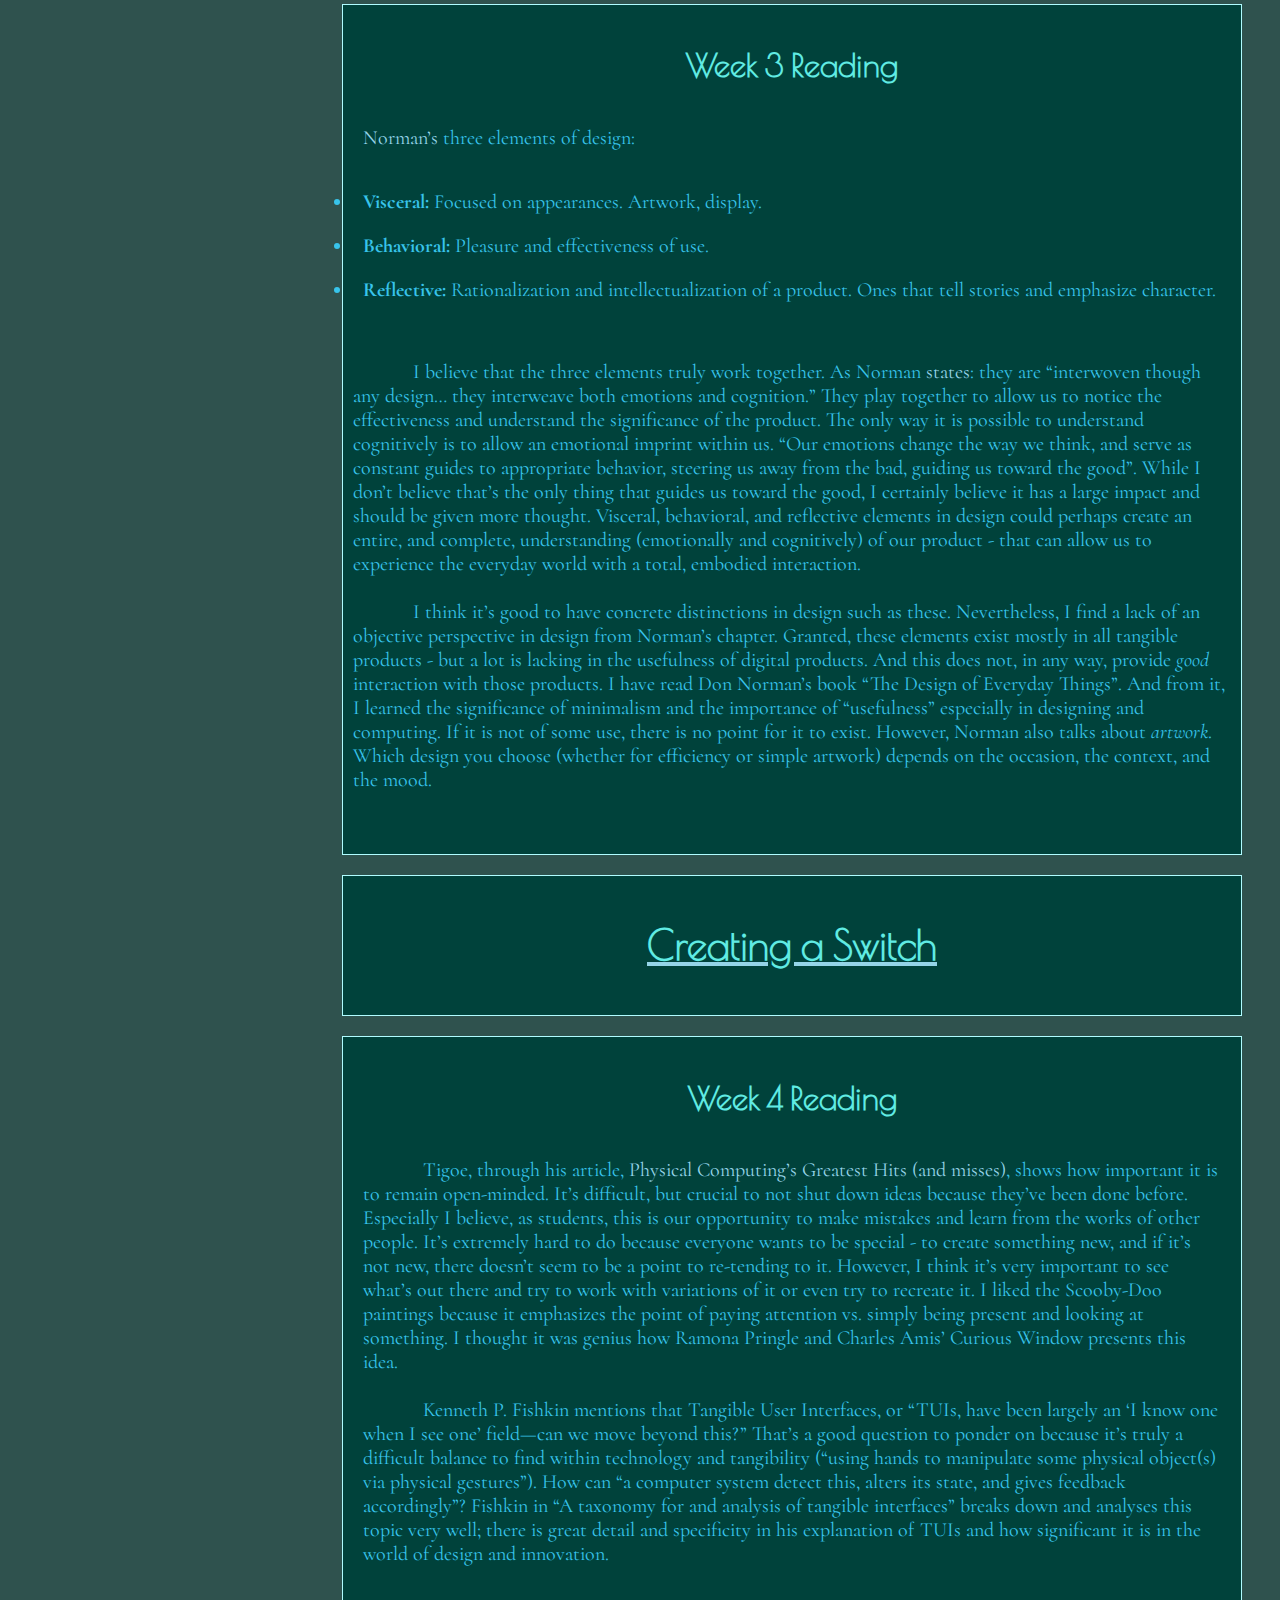
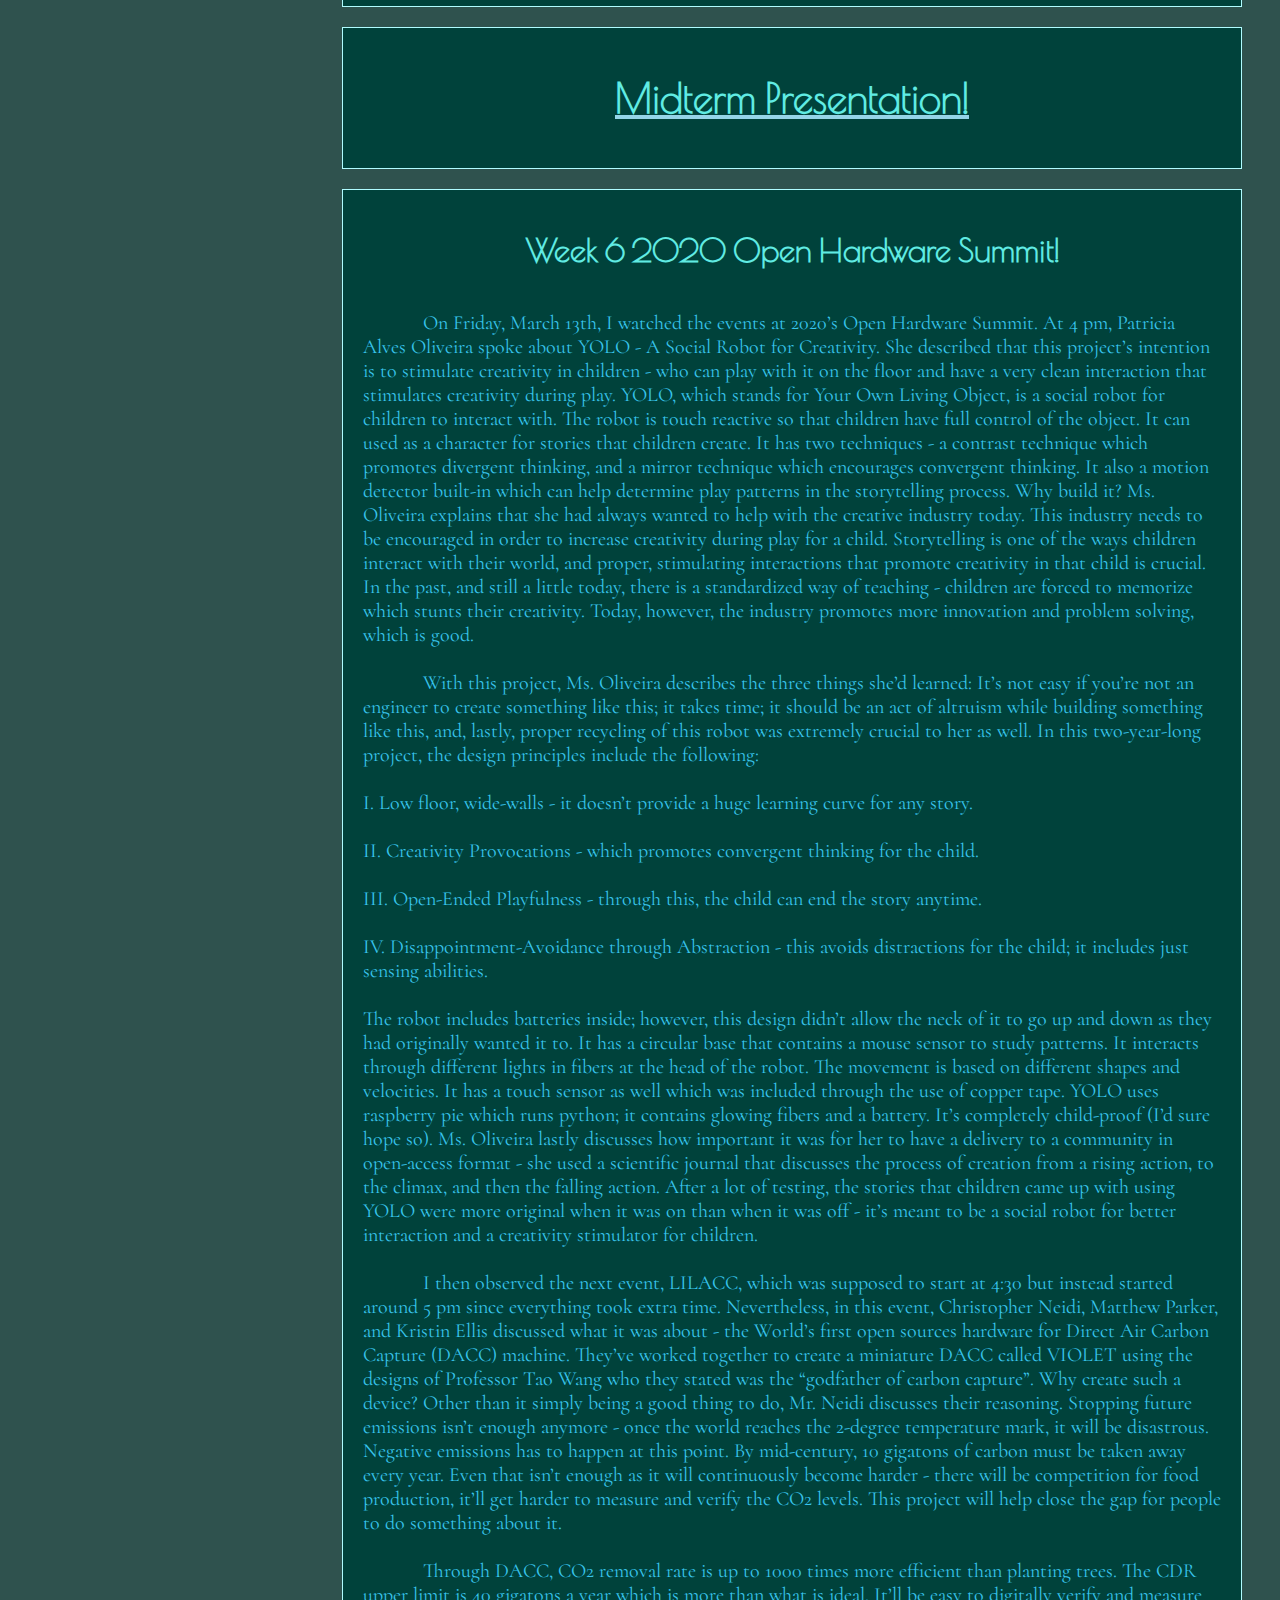
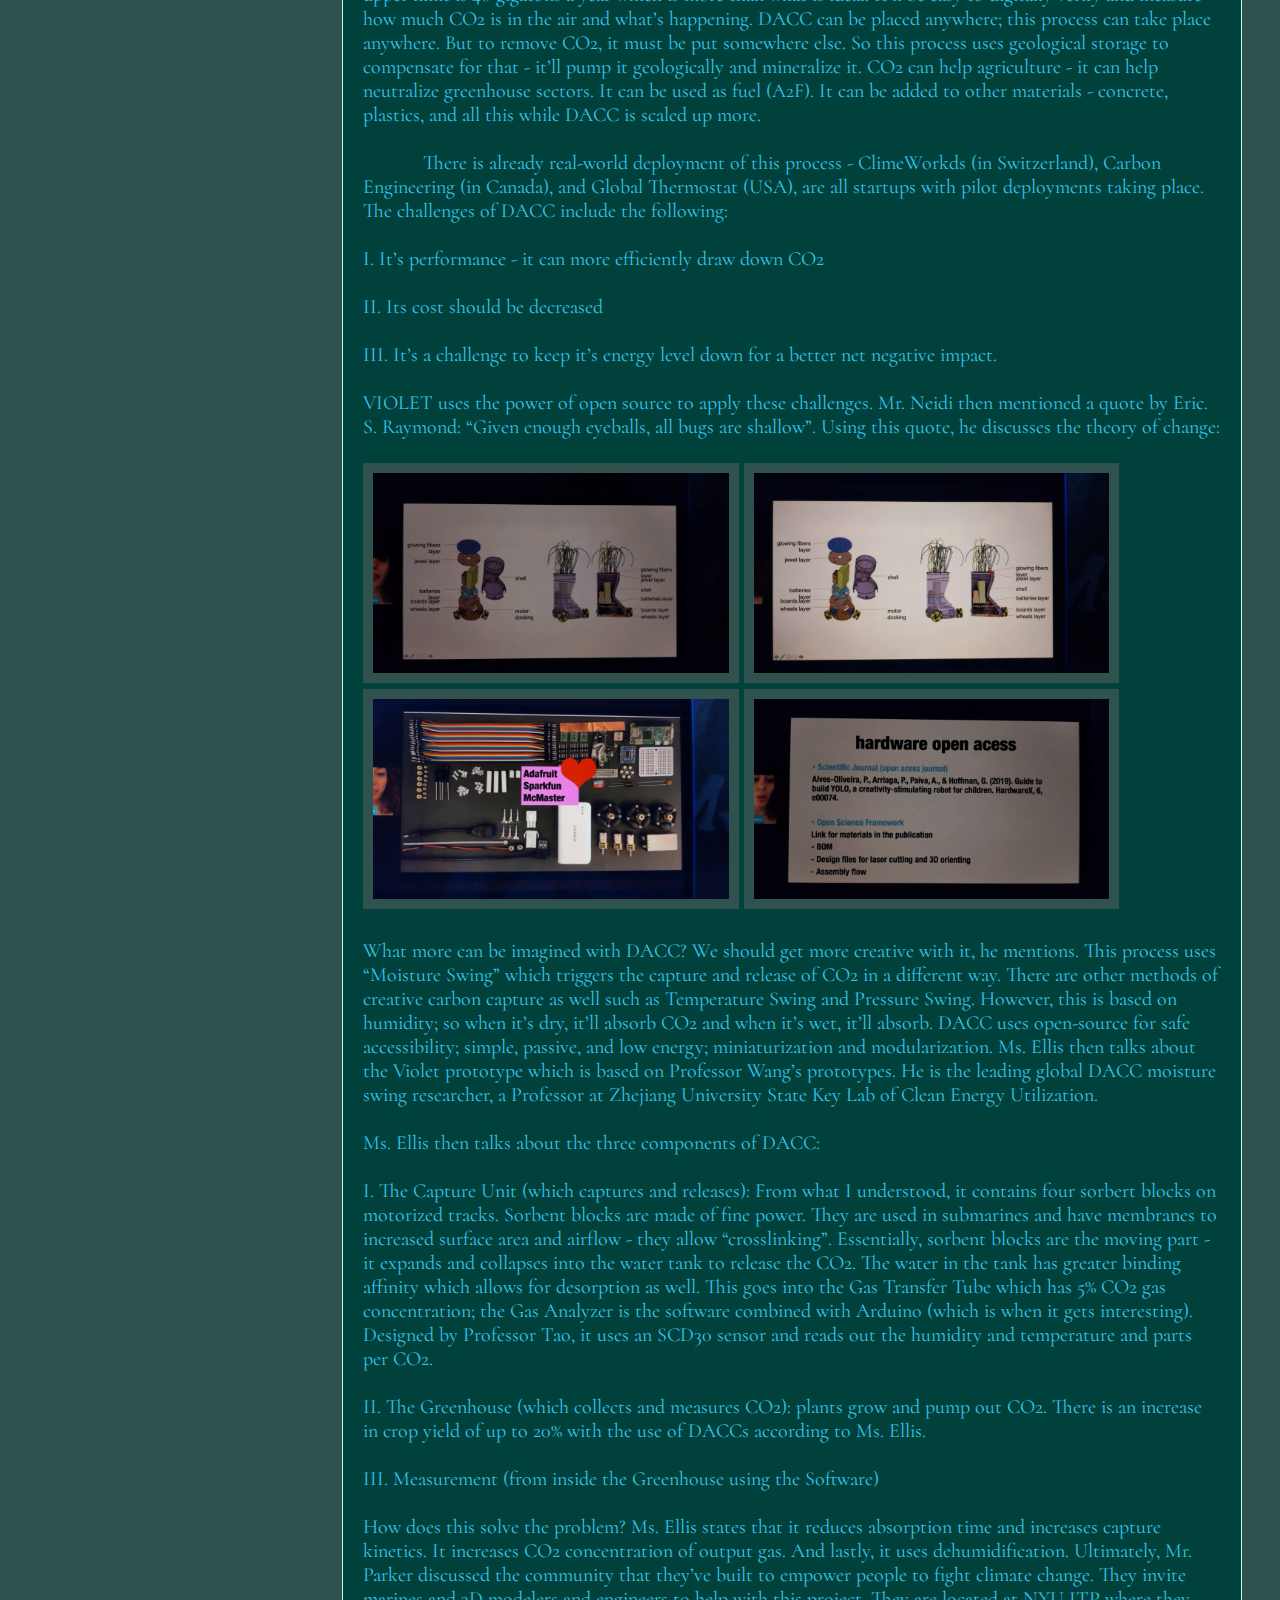
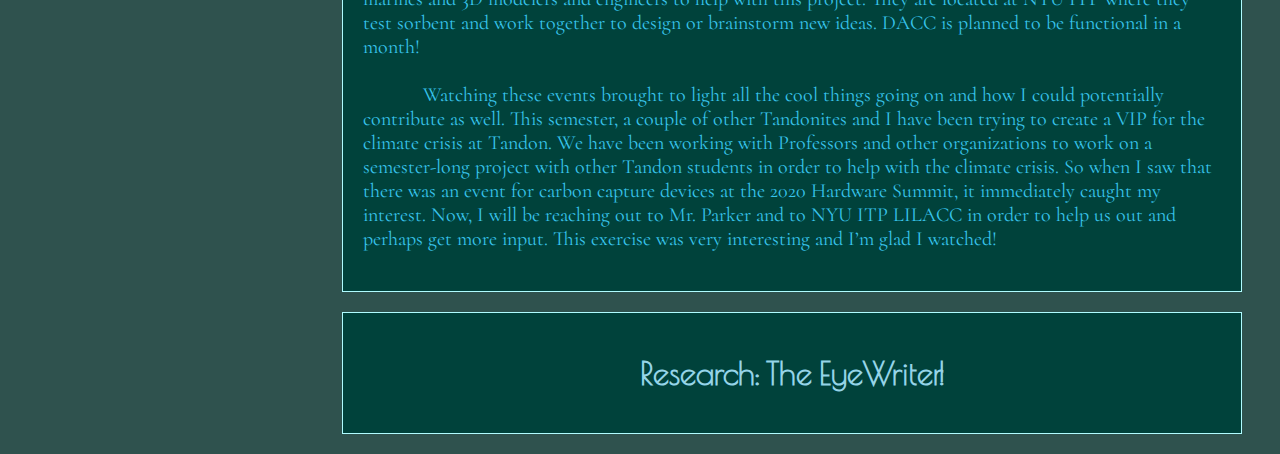
==== commit 0a2af66e: "i don't know which commit" ====
--- a/index.html
+++ b/index.html
@@ -132,8 +132,8 @@
 
       <div class="line"></div>
 
-      <div class="#">
-
+      <div class=" header each-week">
+          <h1><a href="https://sites.google.com/nyu.edu/umadhamija-research-bbms/home?authuser=2" target="_blank">Research: The EyeWriter!</a></h1>
       </div>
 
    </div> <!-- closes right side -->
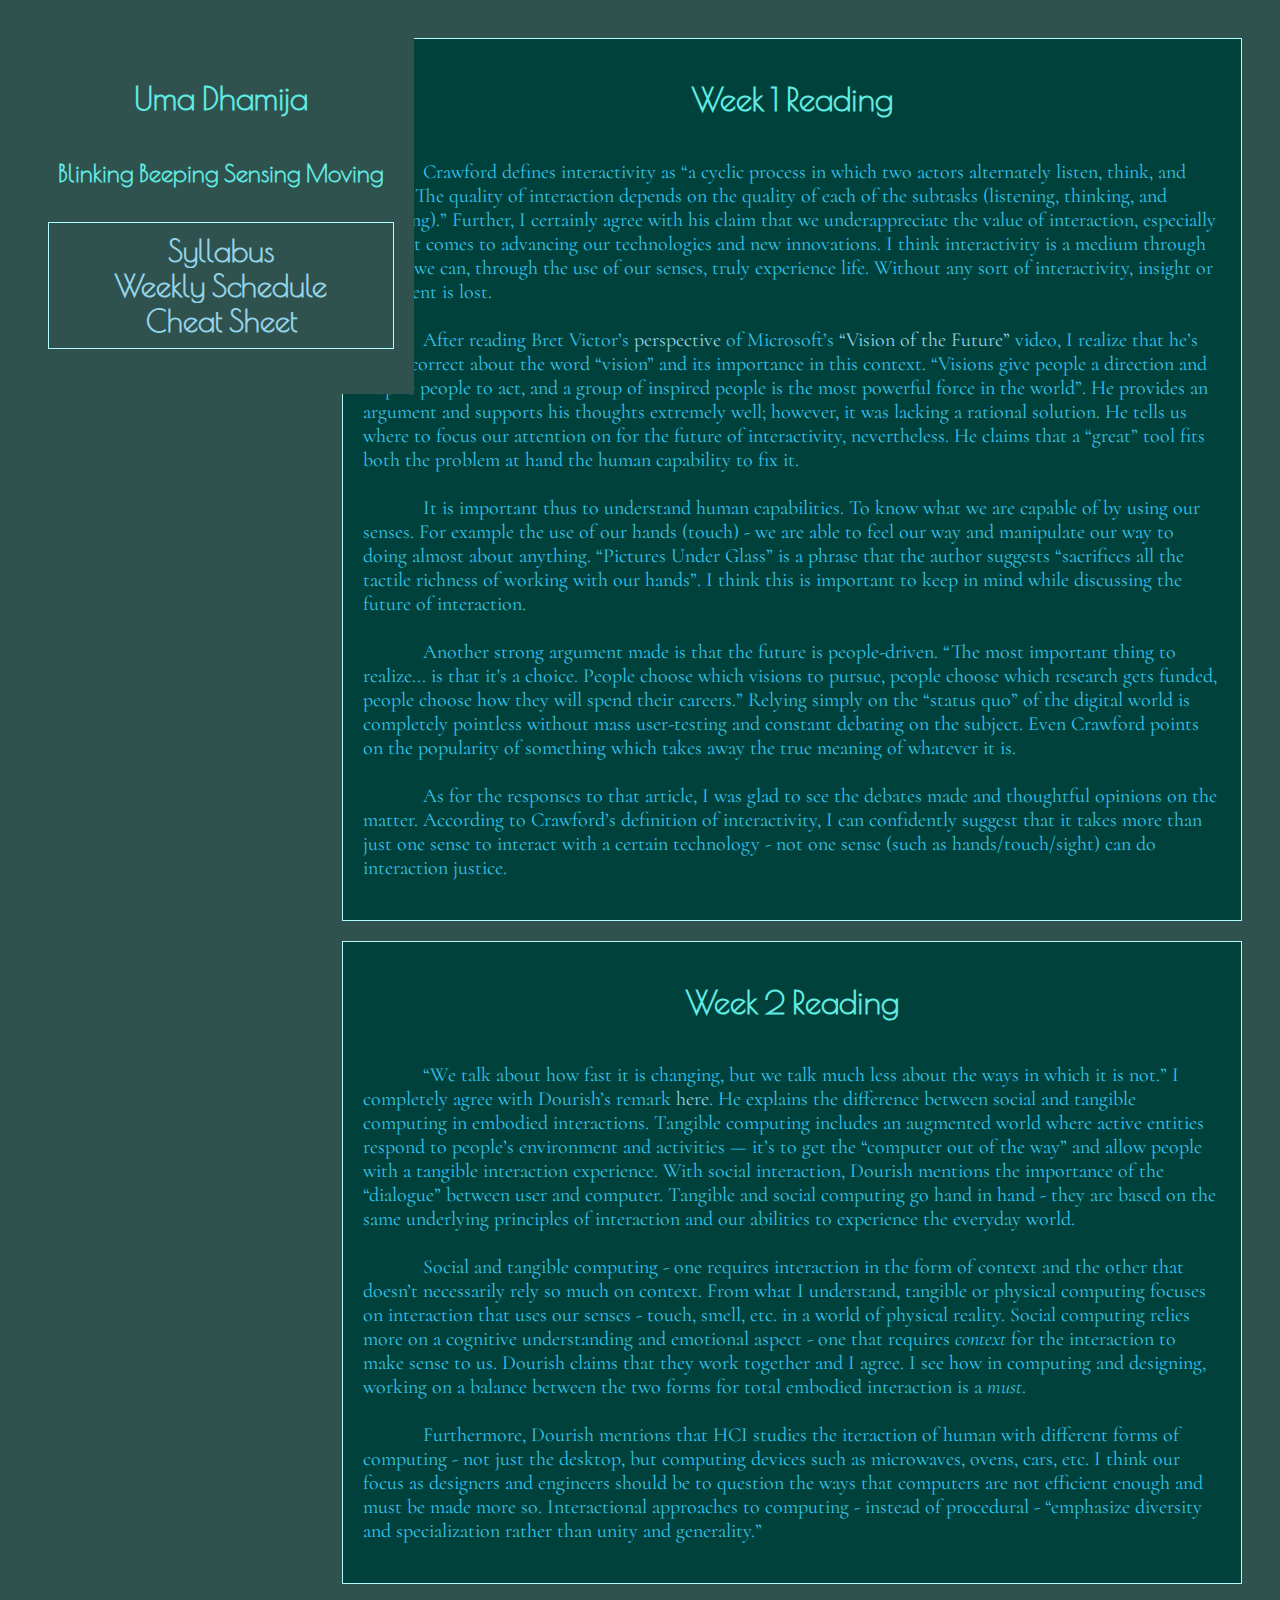
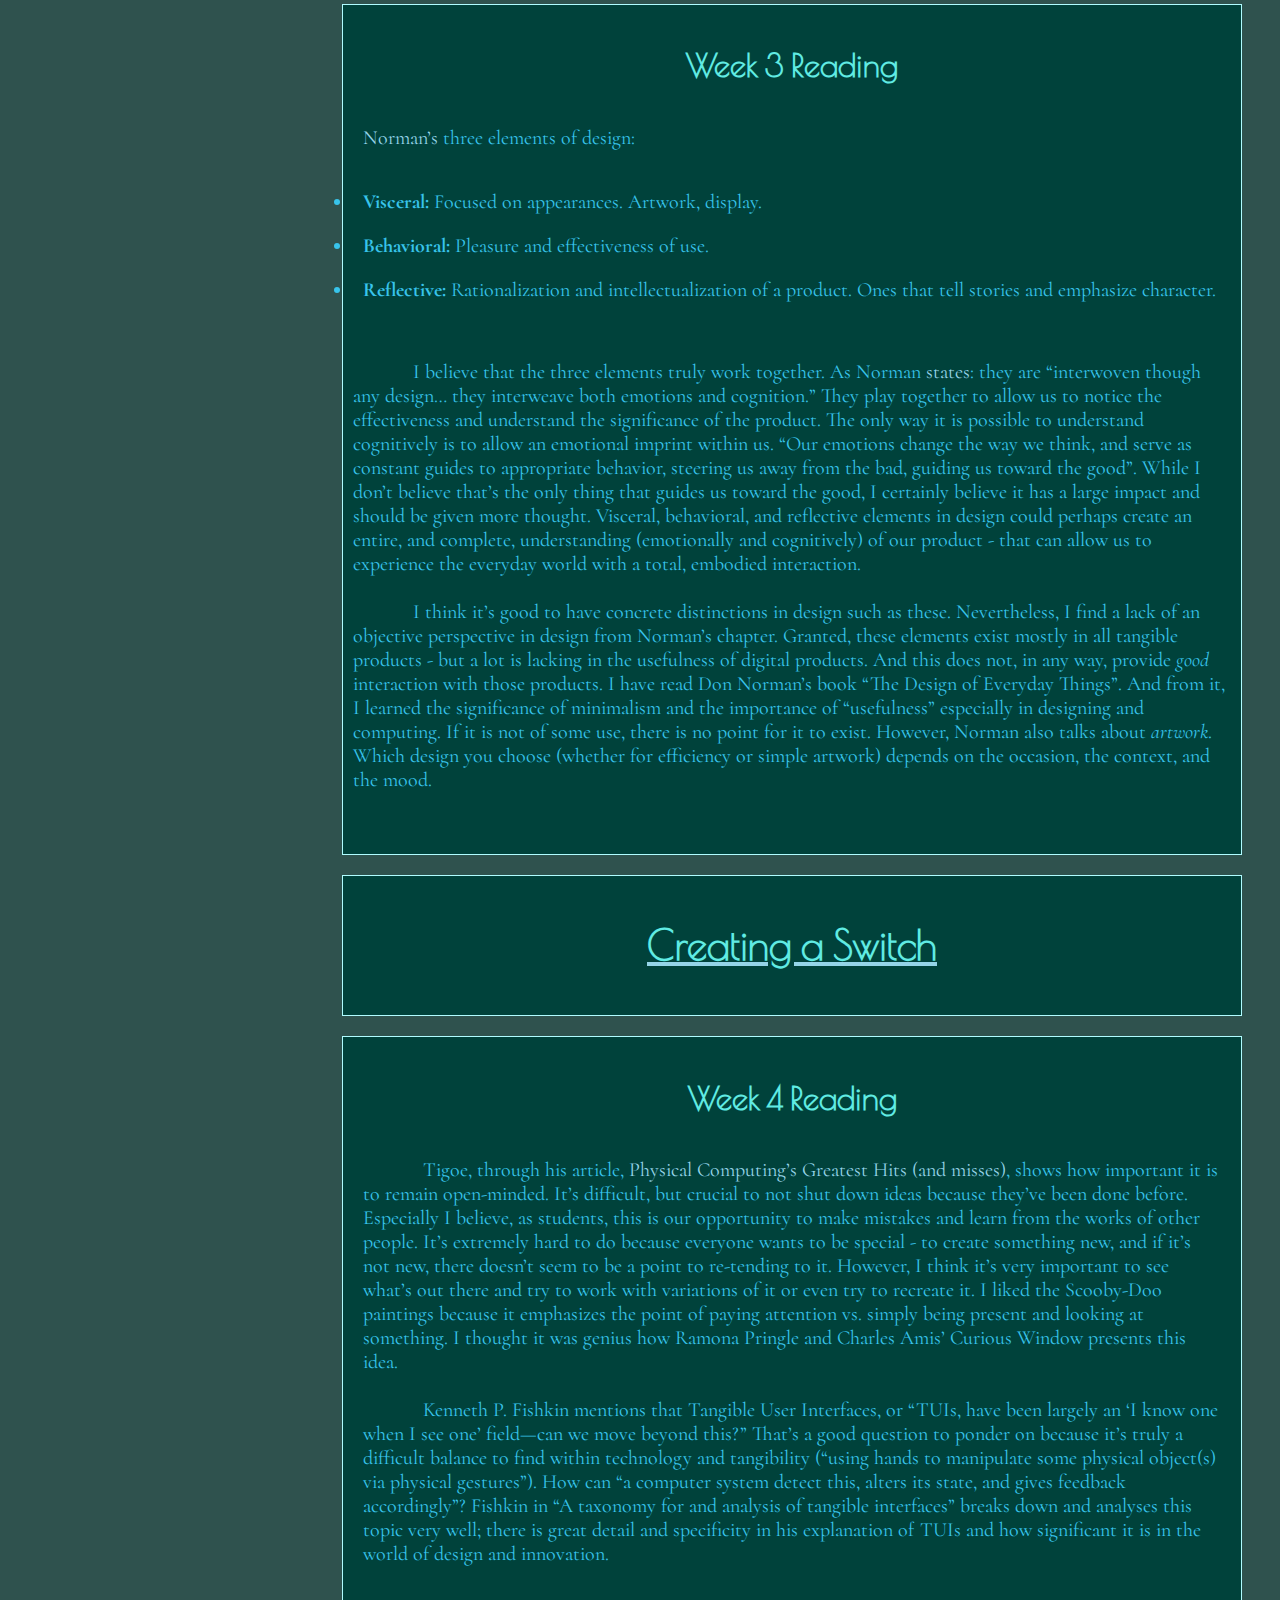
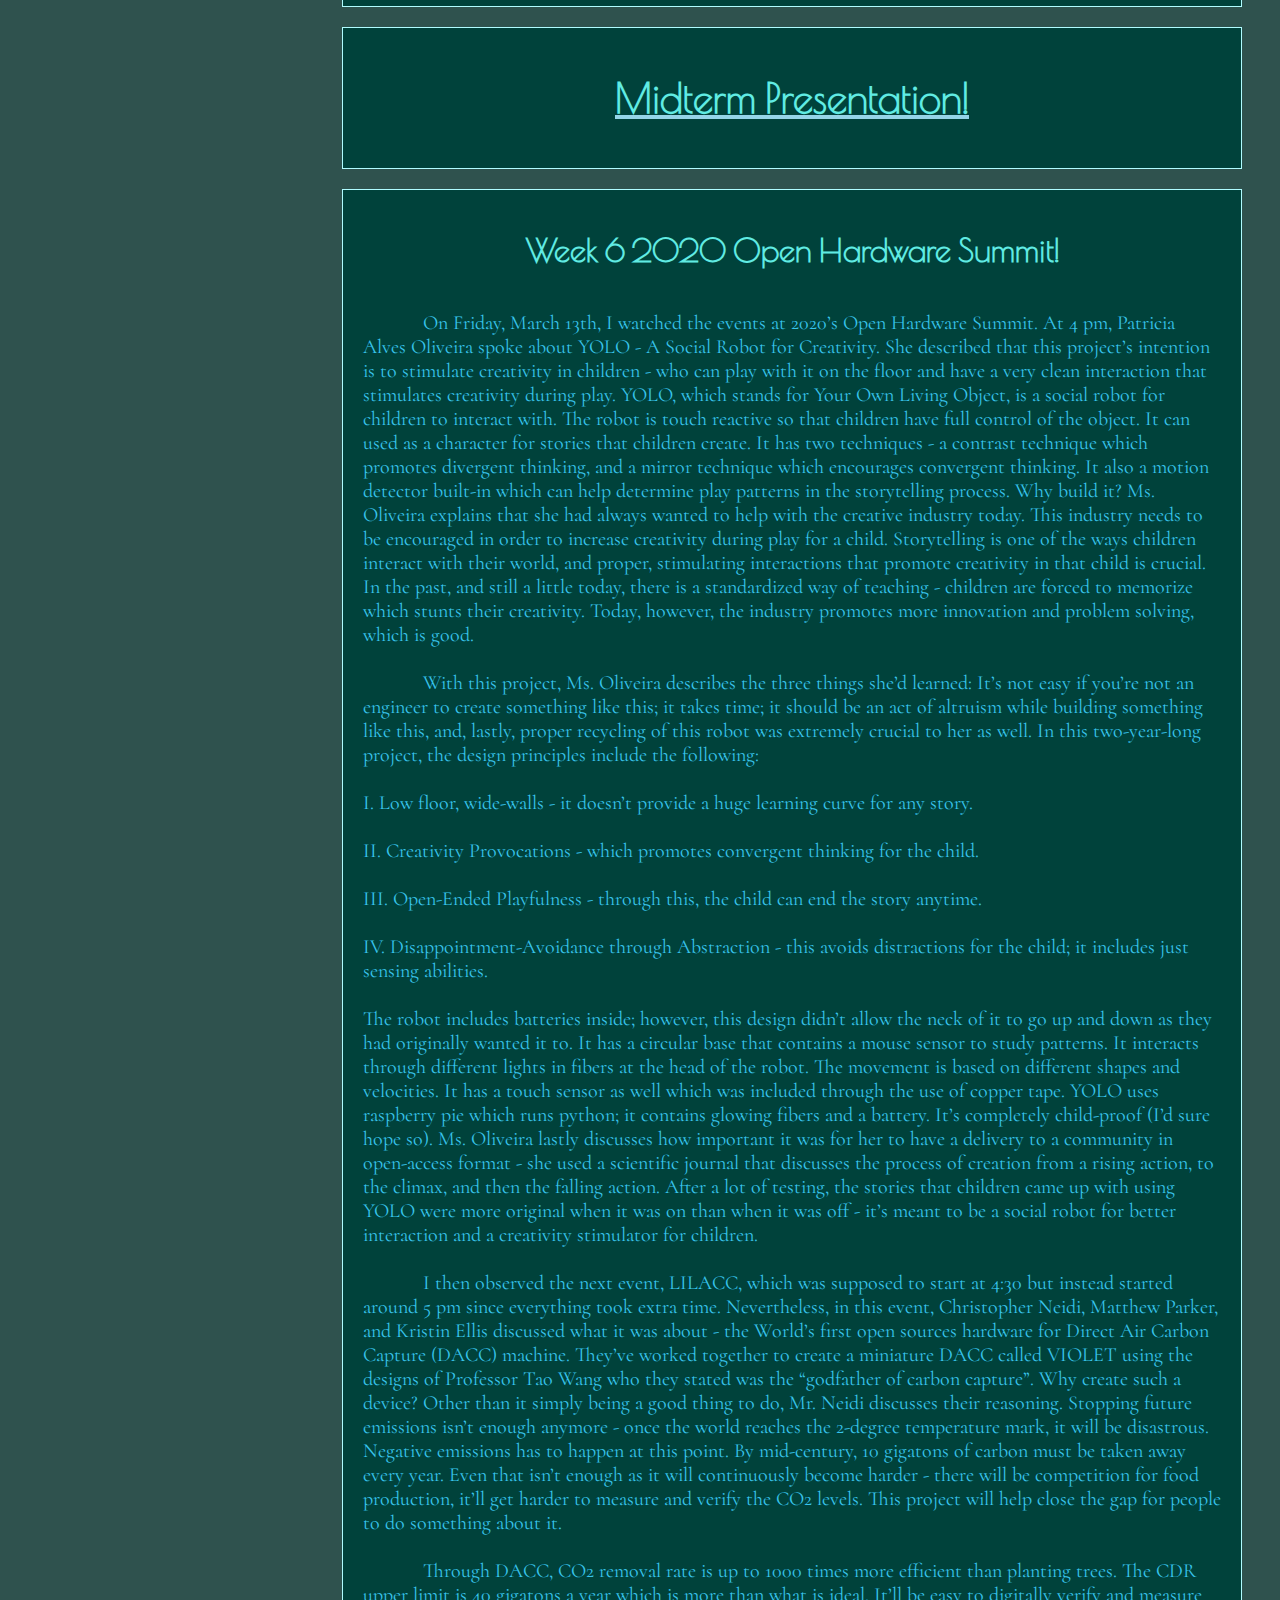
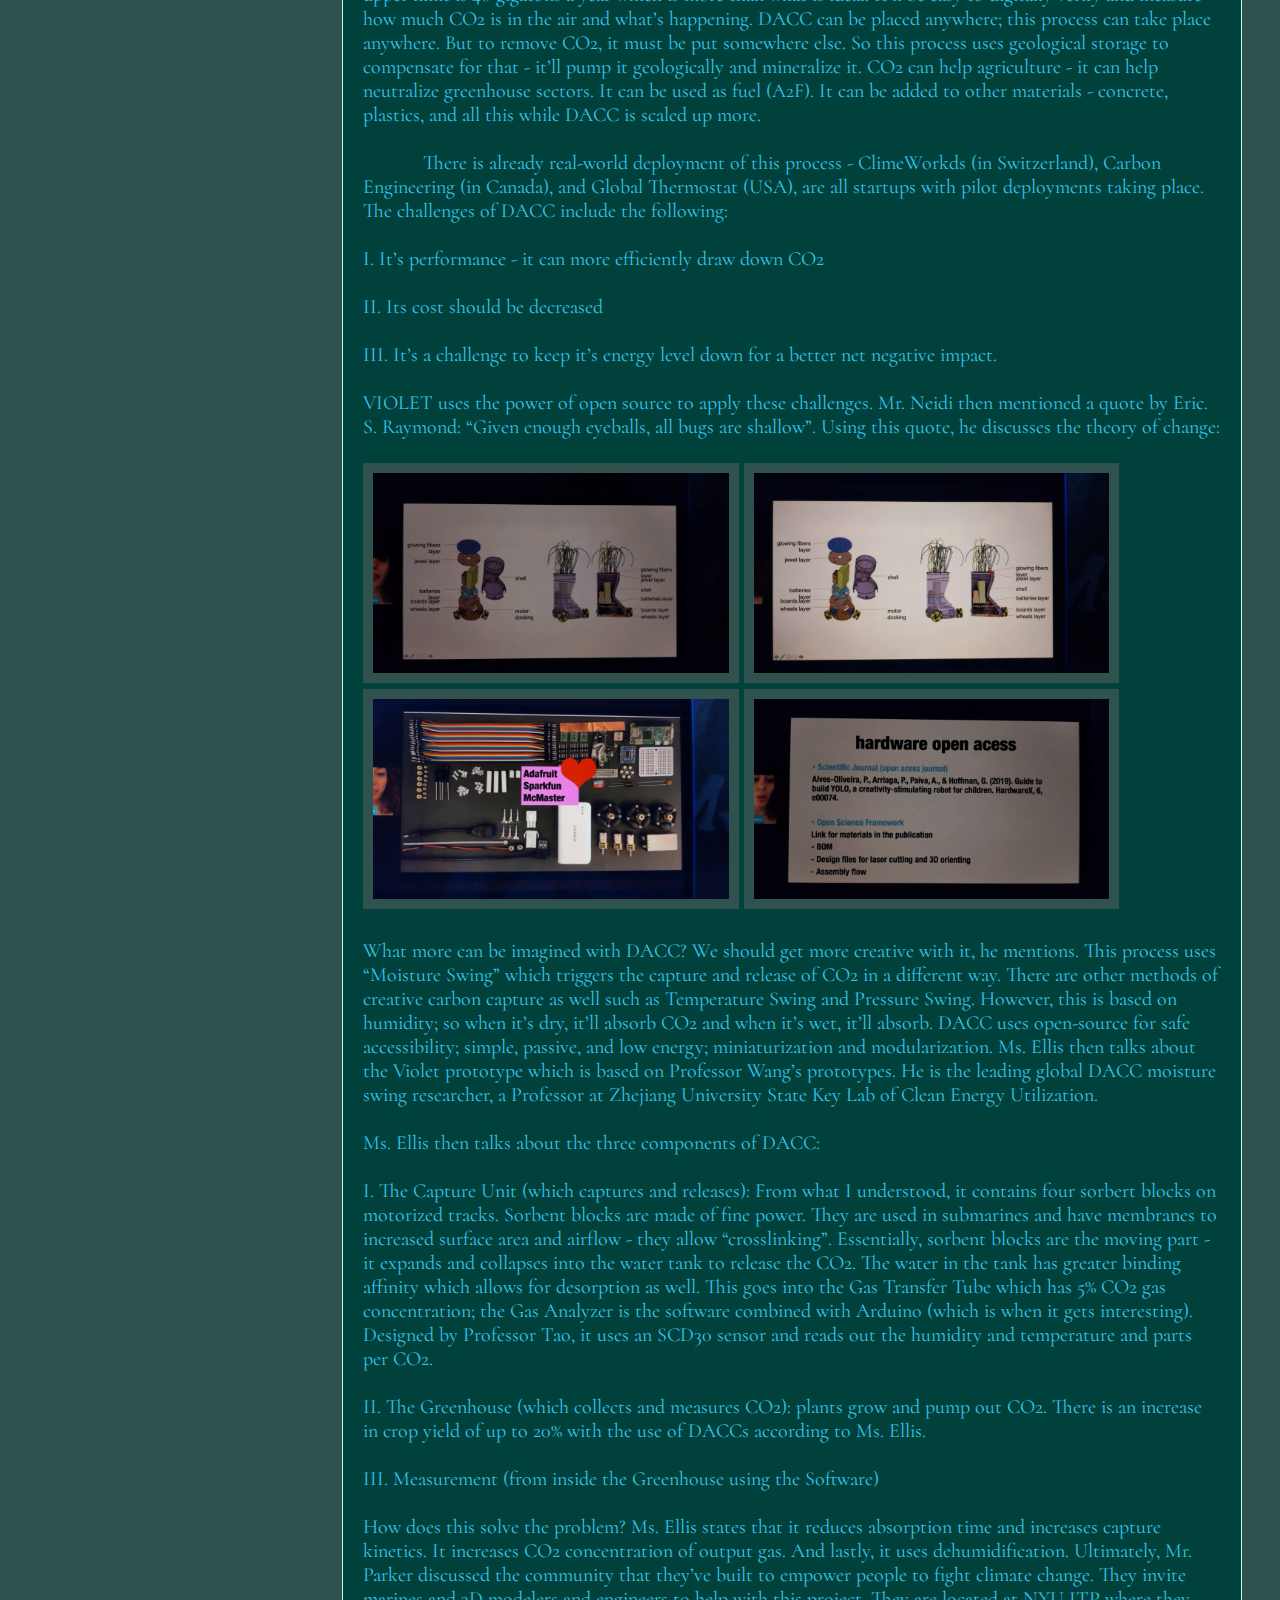
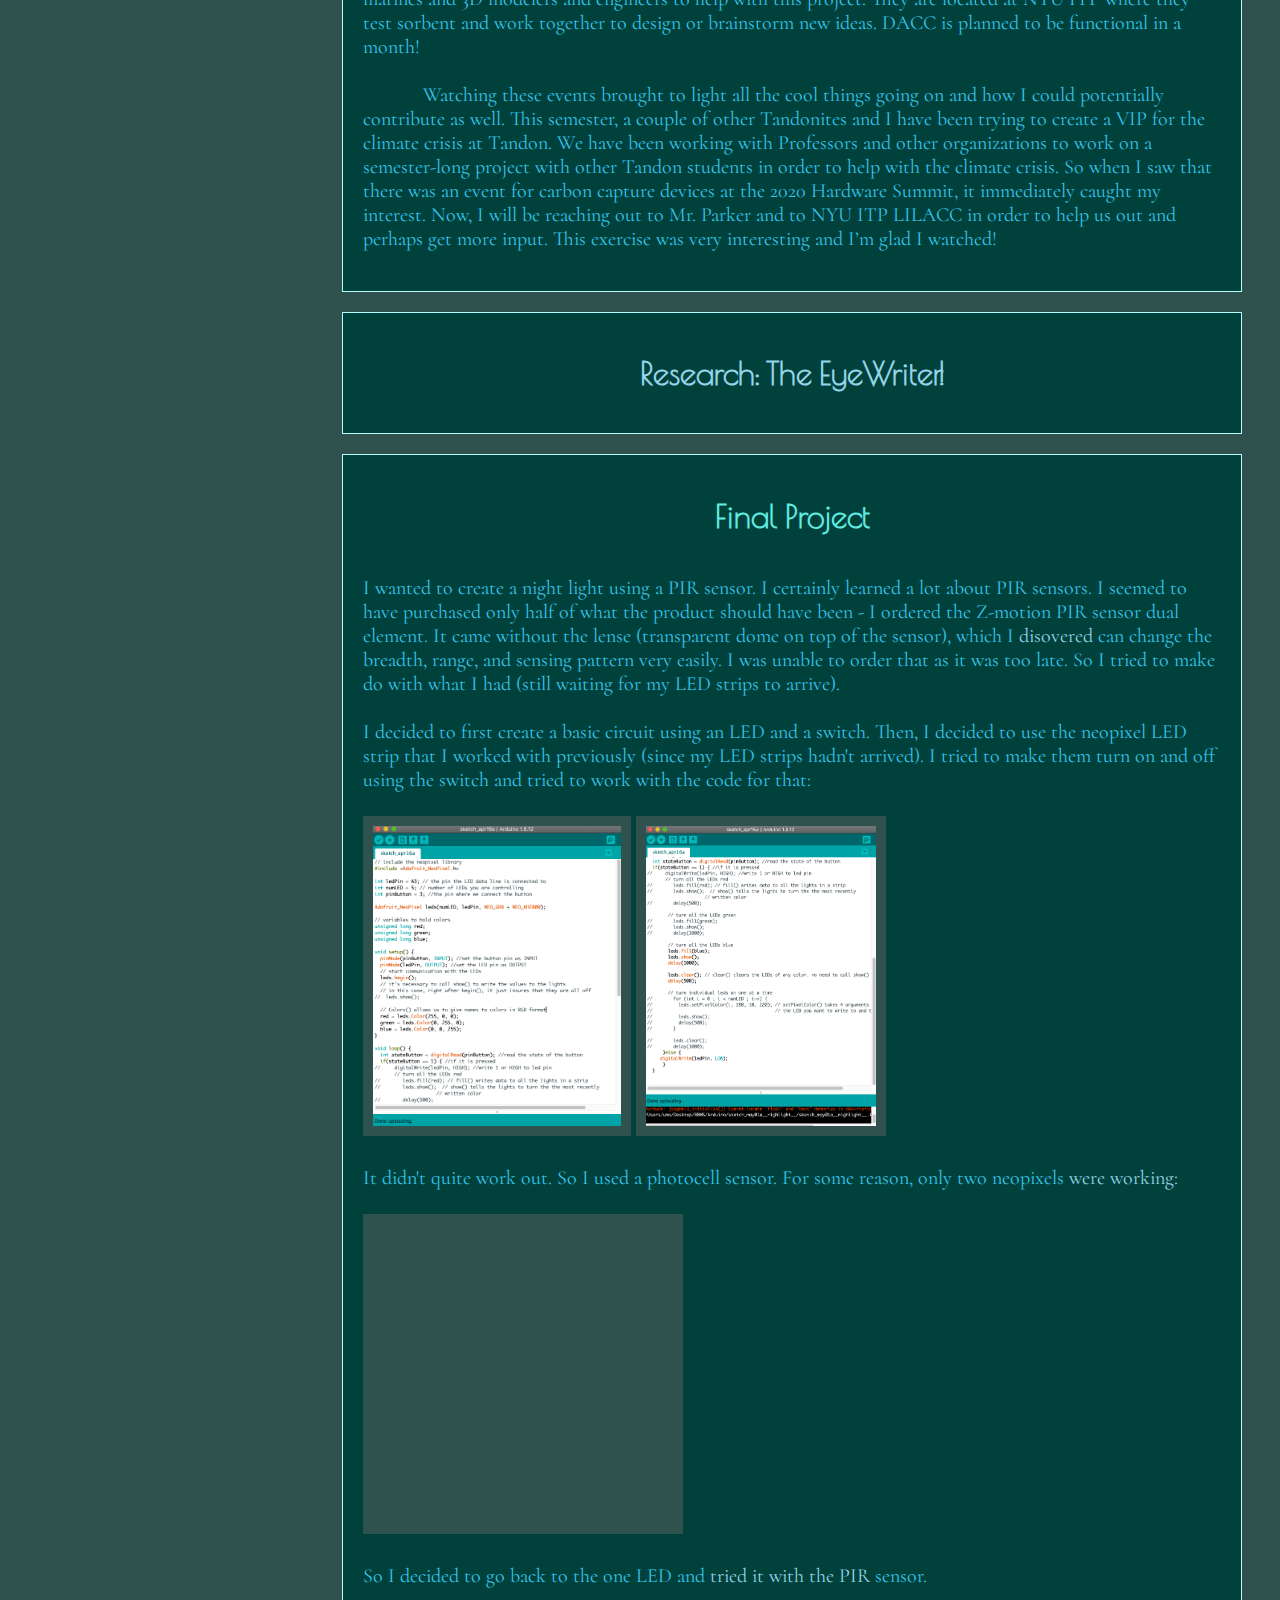
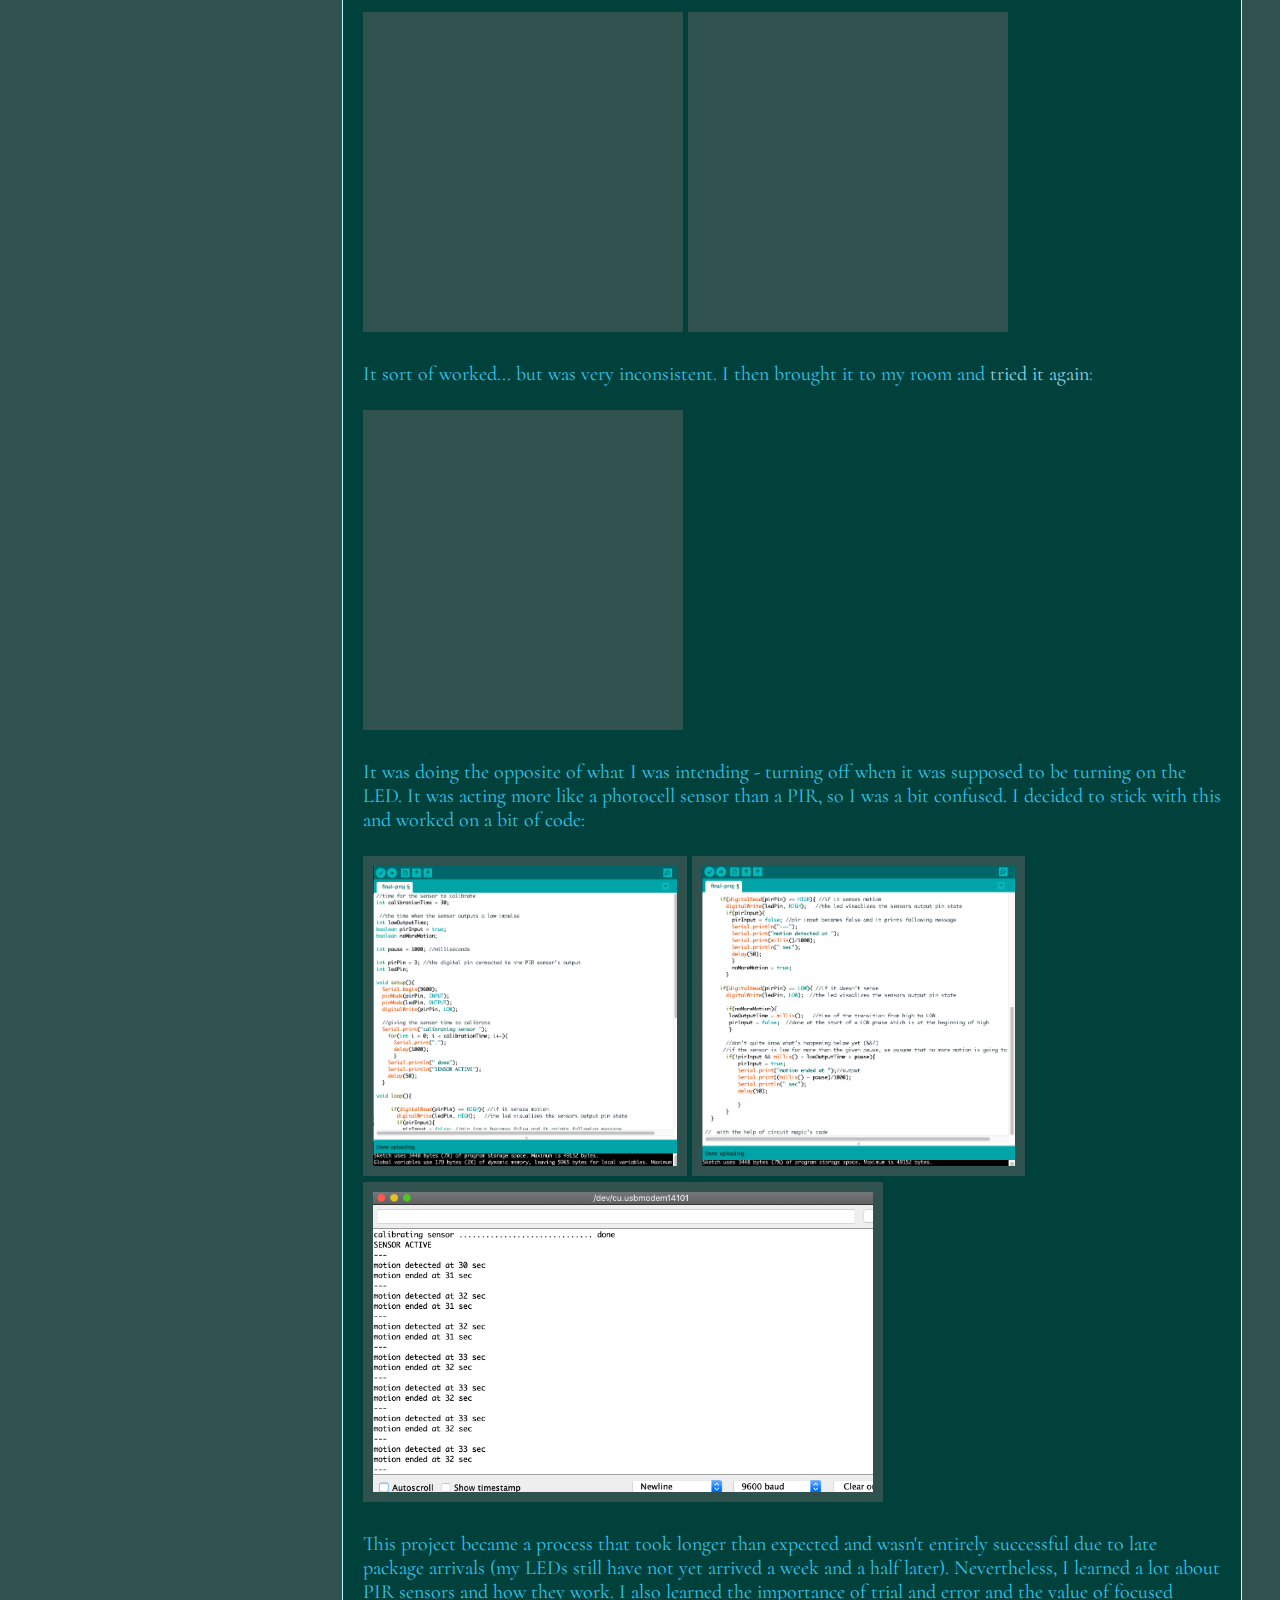
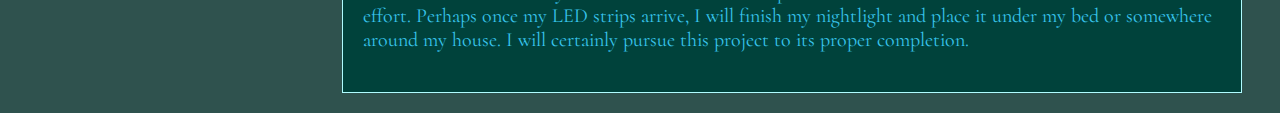
==== commit d058e71a: "final proj updates" ====
--- a/index.html
+++ b/index.html
@@ -136,6 +136,28 @@
           <h1><a href="https://sites.google.com/nyu.edu/umadhamija-research-bbms/home?authuser=2" target="_blank">Research: The EyeWriter!</a></h1>
       </div>
 
+      <div class="line"></div>
+
+      <div class="each-week">
+          <h1 class="header">Final Project</h1>
+          <p class="writing">I wanted to create a night light using a PIR sensor. I certainly learned a lot about PIR sensors. I seemed to have purchased only half of what the product should have been - I ordered the Z-motion PIR sensor dual element. It came without the lense (transparent dome on top of the sensor), which I <a href="https://learn.adafruit.com/pir-passive-infrared-proximity-motion-sensor/how-pirs-work" target="_blank">disovered</a> can change the breadth, range, and sensing pattern very easily. I was unable to order that as it was too late. So I tried to make do with what I had (still waiting for my LED strips to arrive). <br><br>
+            I decided to first create a basic circuit using an LED and a switch. Then, I decided to use the neopixel LED strip that I worked with previously (since my LED strips hadn't arrived). I tried to make them turn on and off using the switch and tried to work with the code for that:<br><br>
+            <img src="neopixel-code-i.png" alt="neopixel-code-i" style="height: 300px; width:auto">
+            <img src="neopixel-code-ii.png" alt="neopixel-code-i" style="height: 300px; width:auto"><br><br>
+            It didn't quite work out. So I used a photocell sensor. For some reason, only two neopixels <a href="https://photos.app.goo.gl/ZDBXH1cNrPvnFinz7" target="_blank">were working:</a><br><br>
+            <video src="neopixel-photocell.mp4" style="height: 300px; width:auto"></video><br><br>
+            So I decided to go back to the one LED and <a href="https://photos.app.goo.gl/riWnYAmahDuvoV6Y7" target="_blank">tried it with the PIR</a> sensor.<br><br>
+            <video src="pir-sensor-led.mp4" style="height: 300px; width:auto"></video>
+            <video src="inconsistent-pir.mp4" style="height: 300px; width:auto"></video><br><br>
+            It sort of worked... but was very inconsistent. I then brought it to my room and <a href="https://photos.app.goo.gl/9j7jERkqPQkdYvRv8" target="_blank">tried it again</a>:<br><br>
+            <video src="bed-pir.mp4" style="height: 300px; width:auto"></video><br><br>
+            It was doing the opposite of what I was intending - turning off when it was supposed to be turning on the LED. It was acting more like a photocell sensor than a PIR, so I was a bit confused. I decided to stick with this and worked on a bit of code:<br><br>
+            <img src="pir-sensor-i.png" alt="pir-sensor-i-code" style="height: 300px; width:auto">
+            <img src="pir-sensor-ii.png" alt="pir-sensor-ii-code" style="height: 300px; width:auto">
+            <img src="serial-monitor.png" alt="pir-sensor-i-code" style="height: 300px; width:auto"><br><br>
+            This project became a process that took longer than expected and wasn't entirely successful due to late package arrivals (my LEDs still have not yet arrived a week and a half later). Nevertheless, I learned a lot about PIR sensors and how they work. I also learned the importance of trial and error and the value of focused effort. Perhaps once my LED strips arrive, I will finish my nightlight and place it under my bed or somewhere around my house. I will certainly pursue this project to its proper completion.</p>
+      </div>
+
    </div> <!-- closes right side -->
 
   <script src="/BlinkingBeeping/assets/js/scale.fix.js"></script>
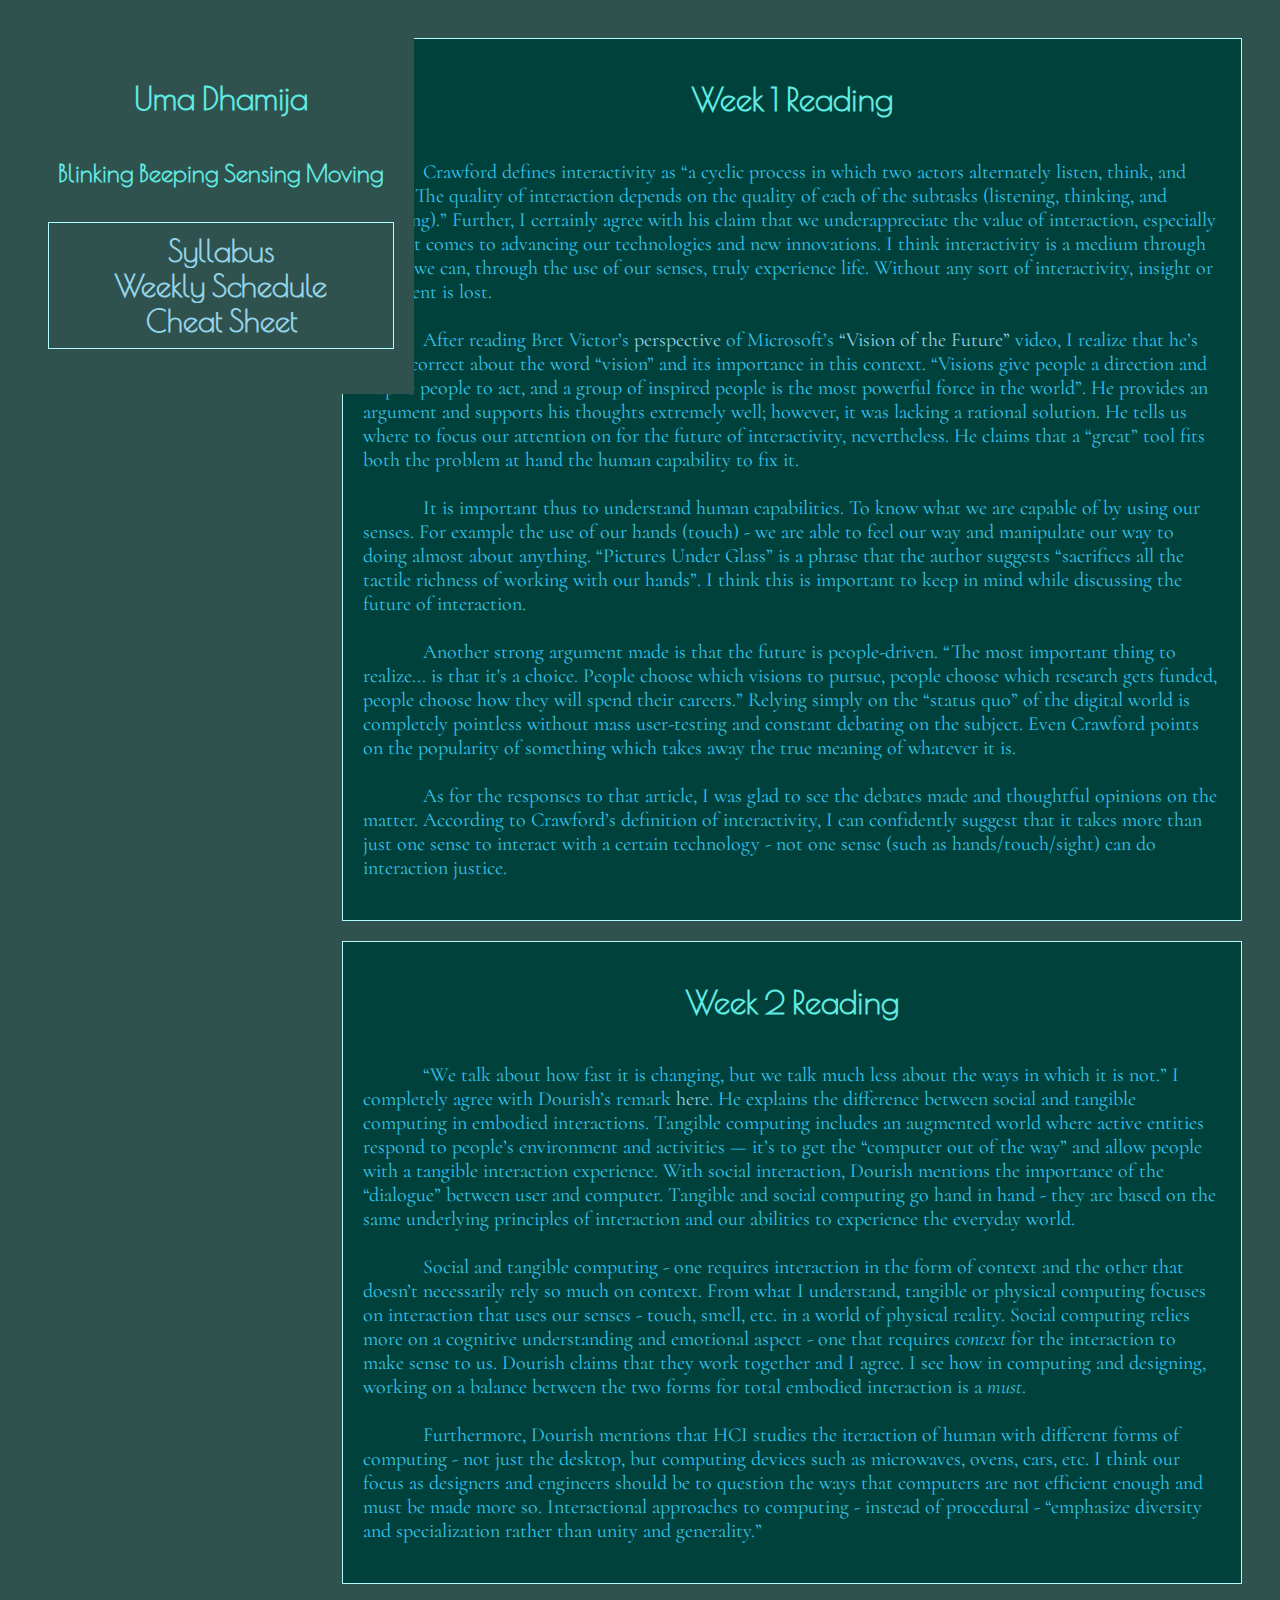
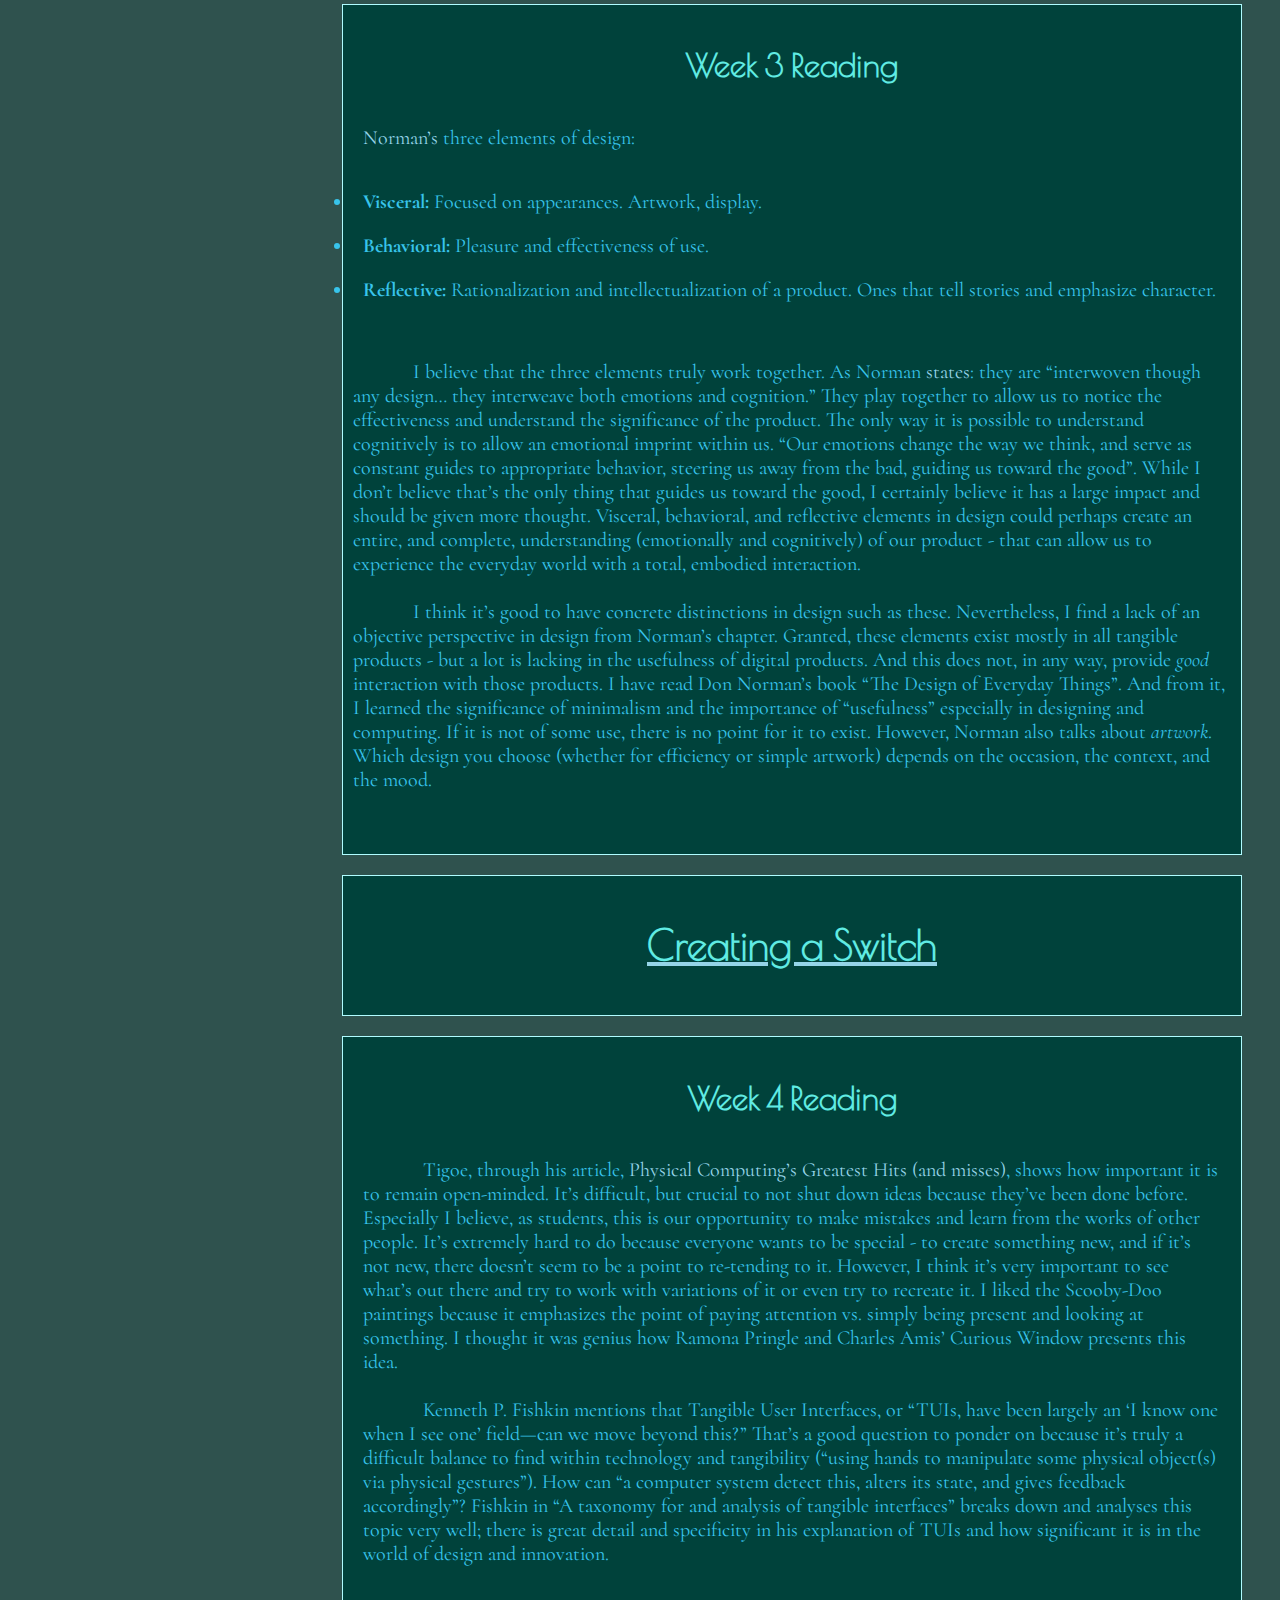
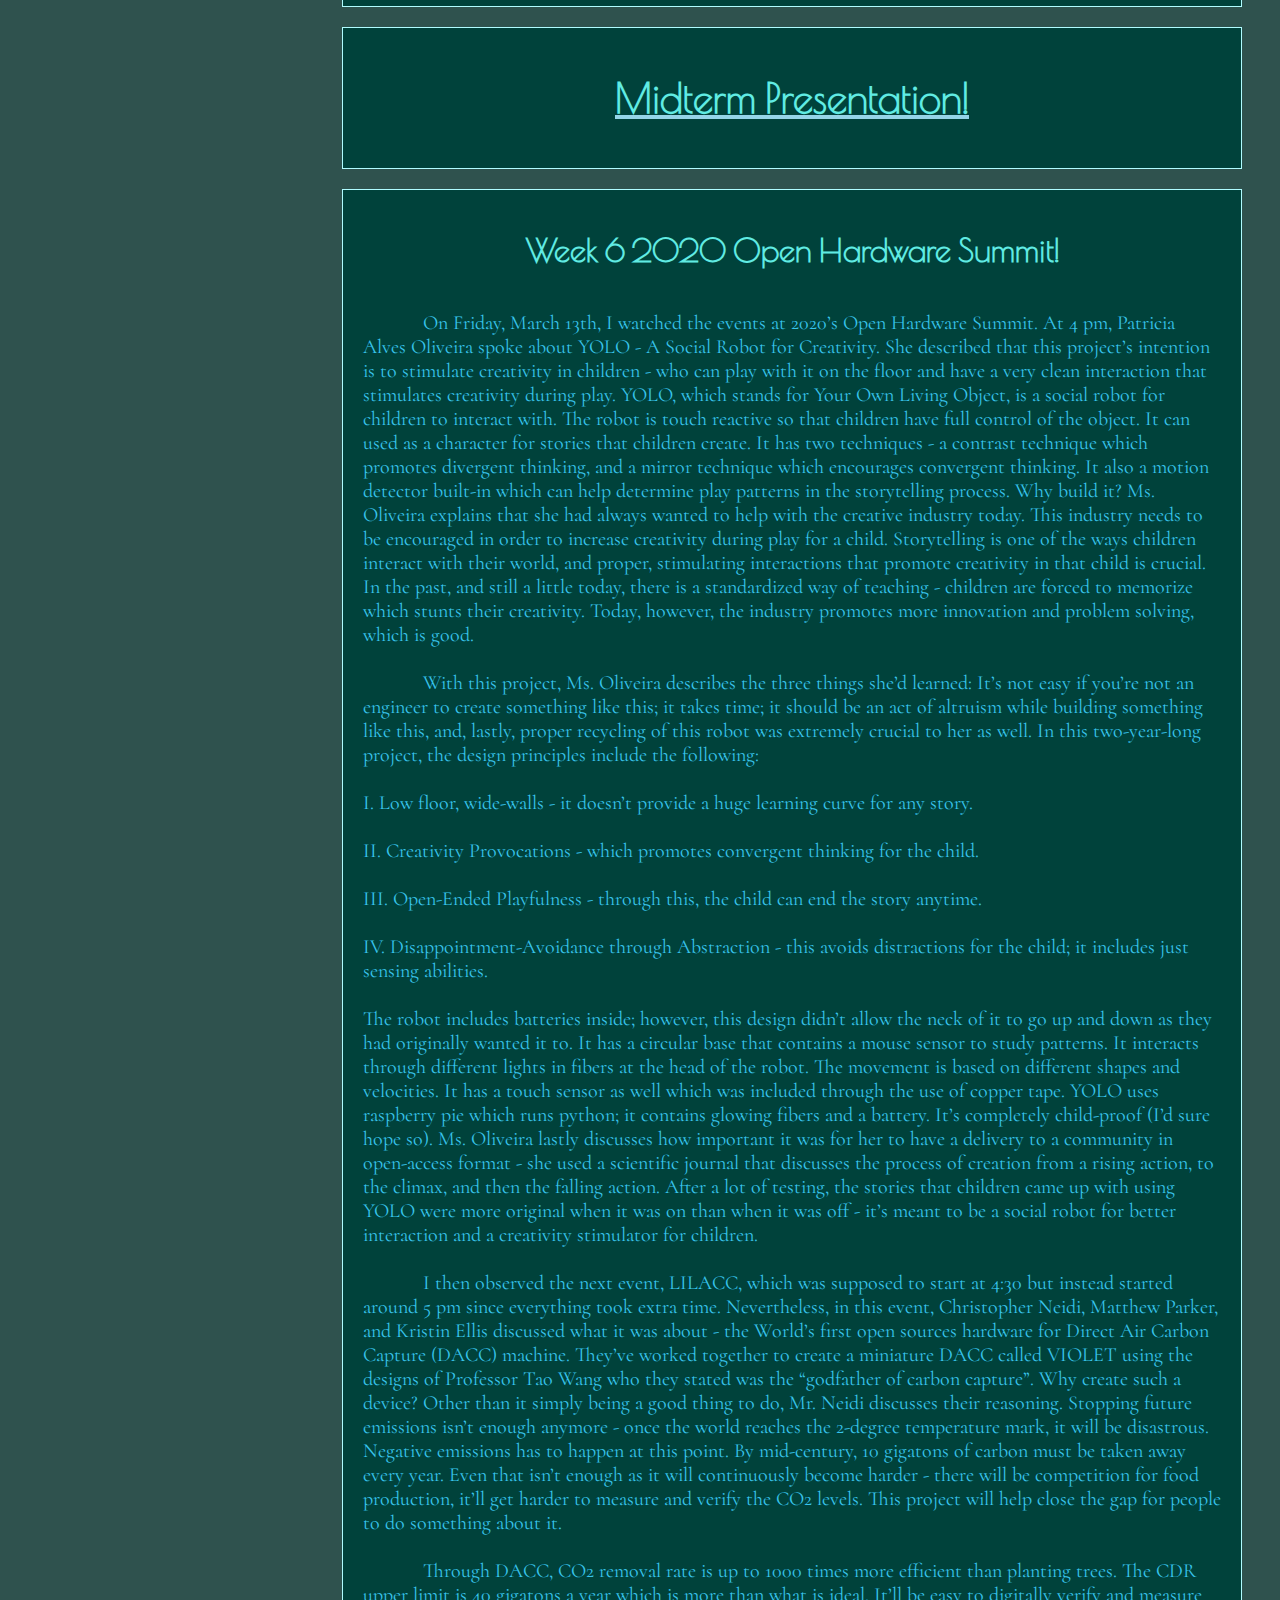
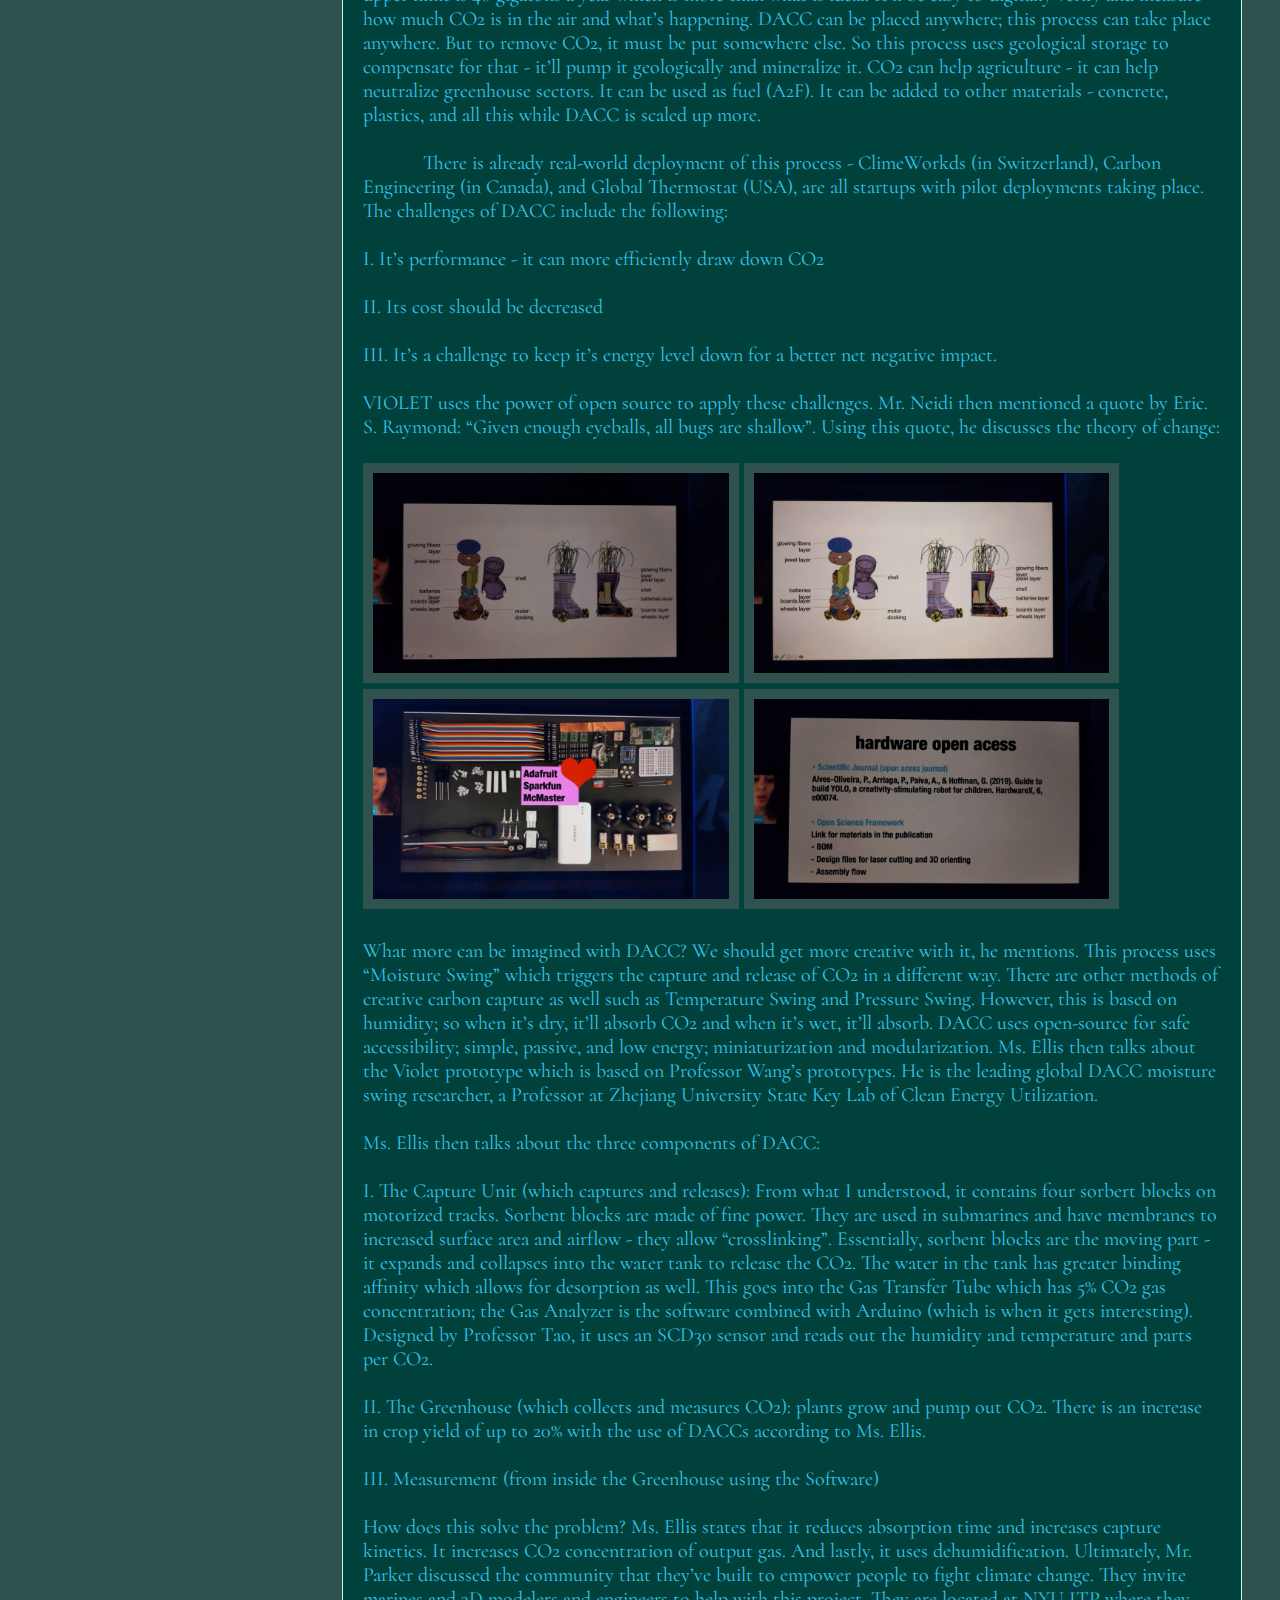
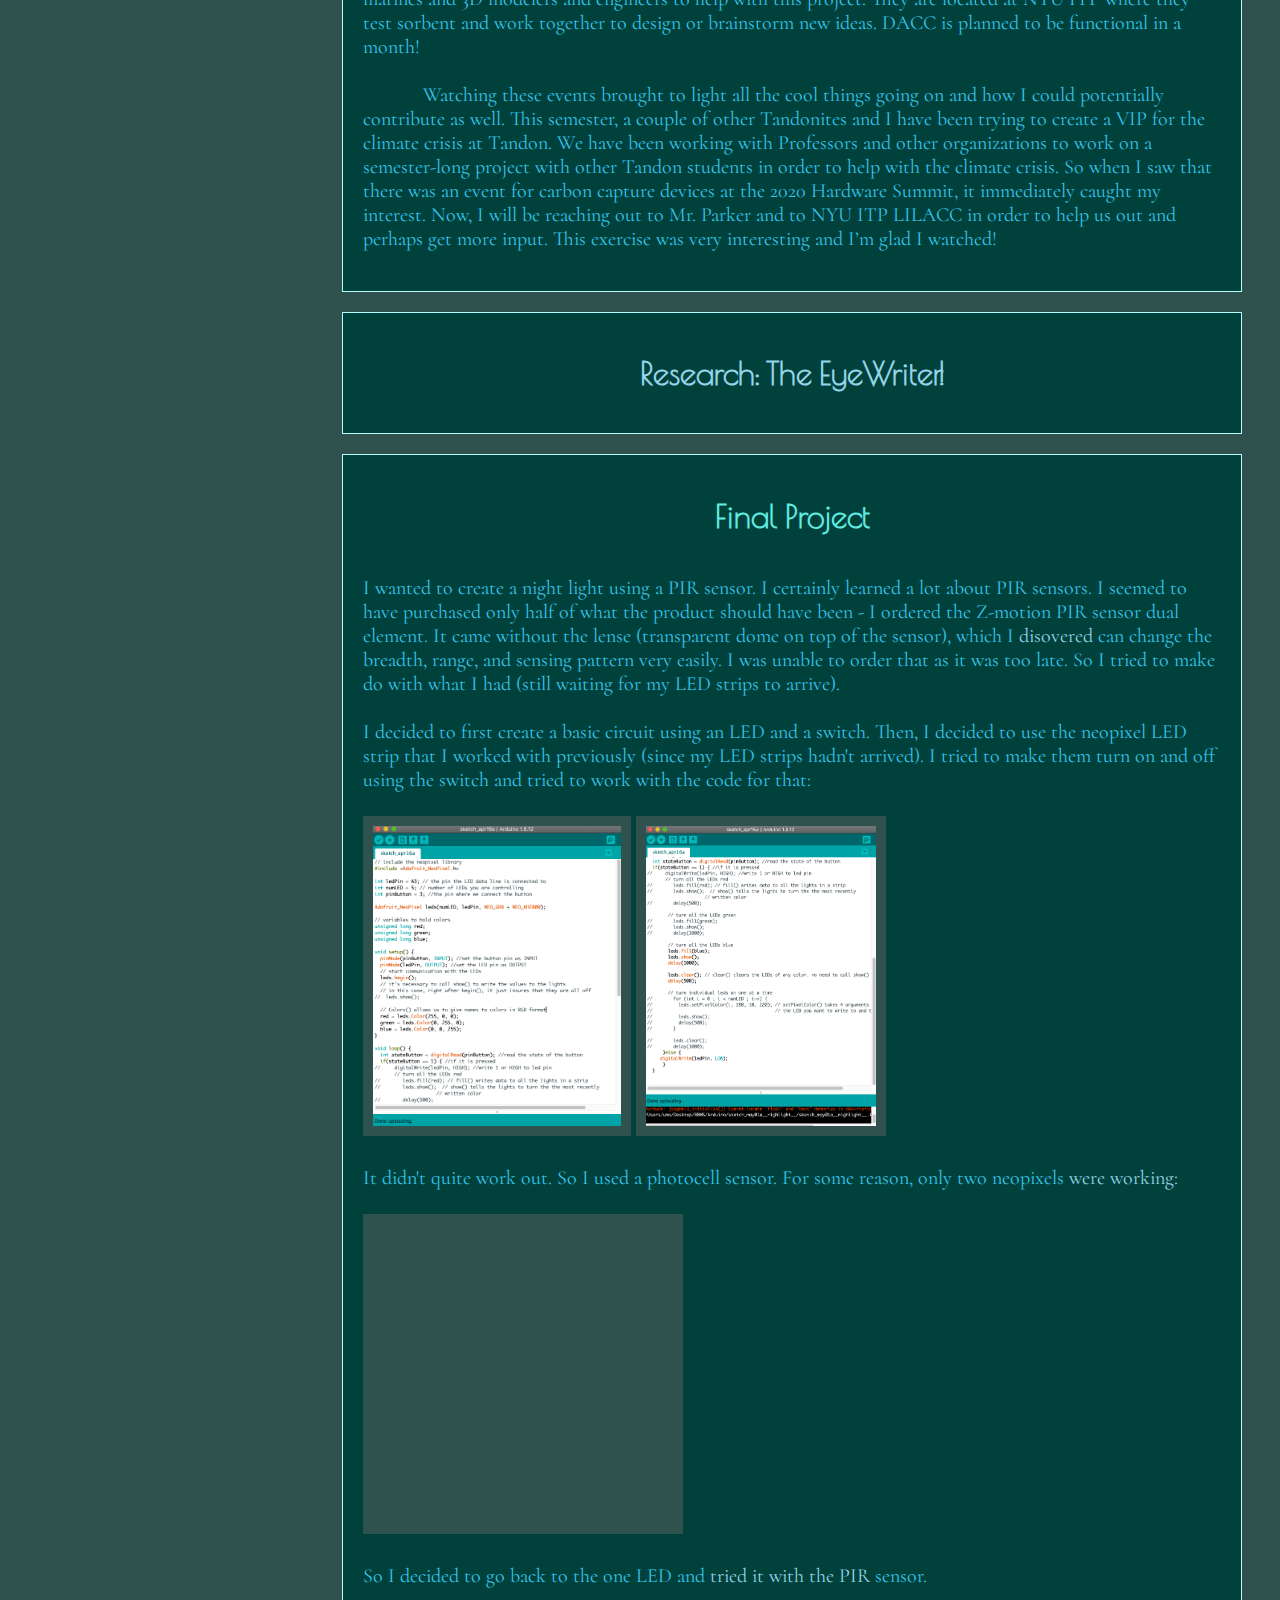
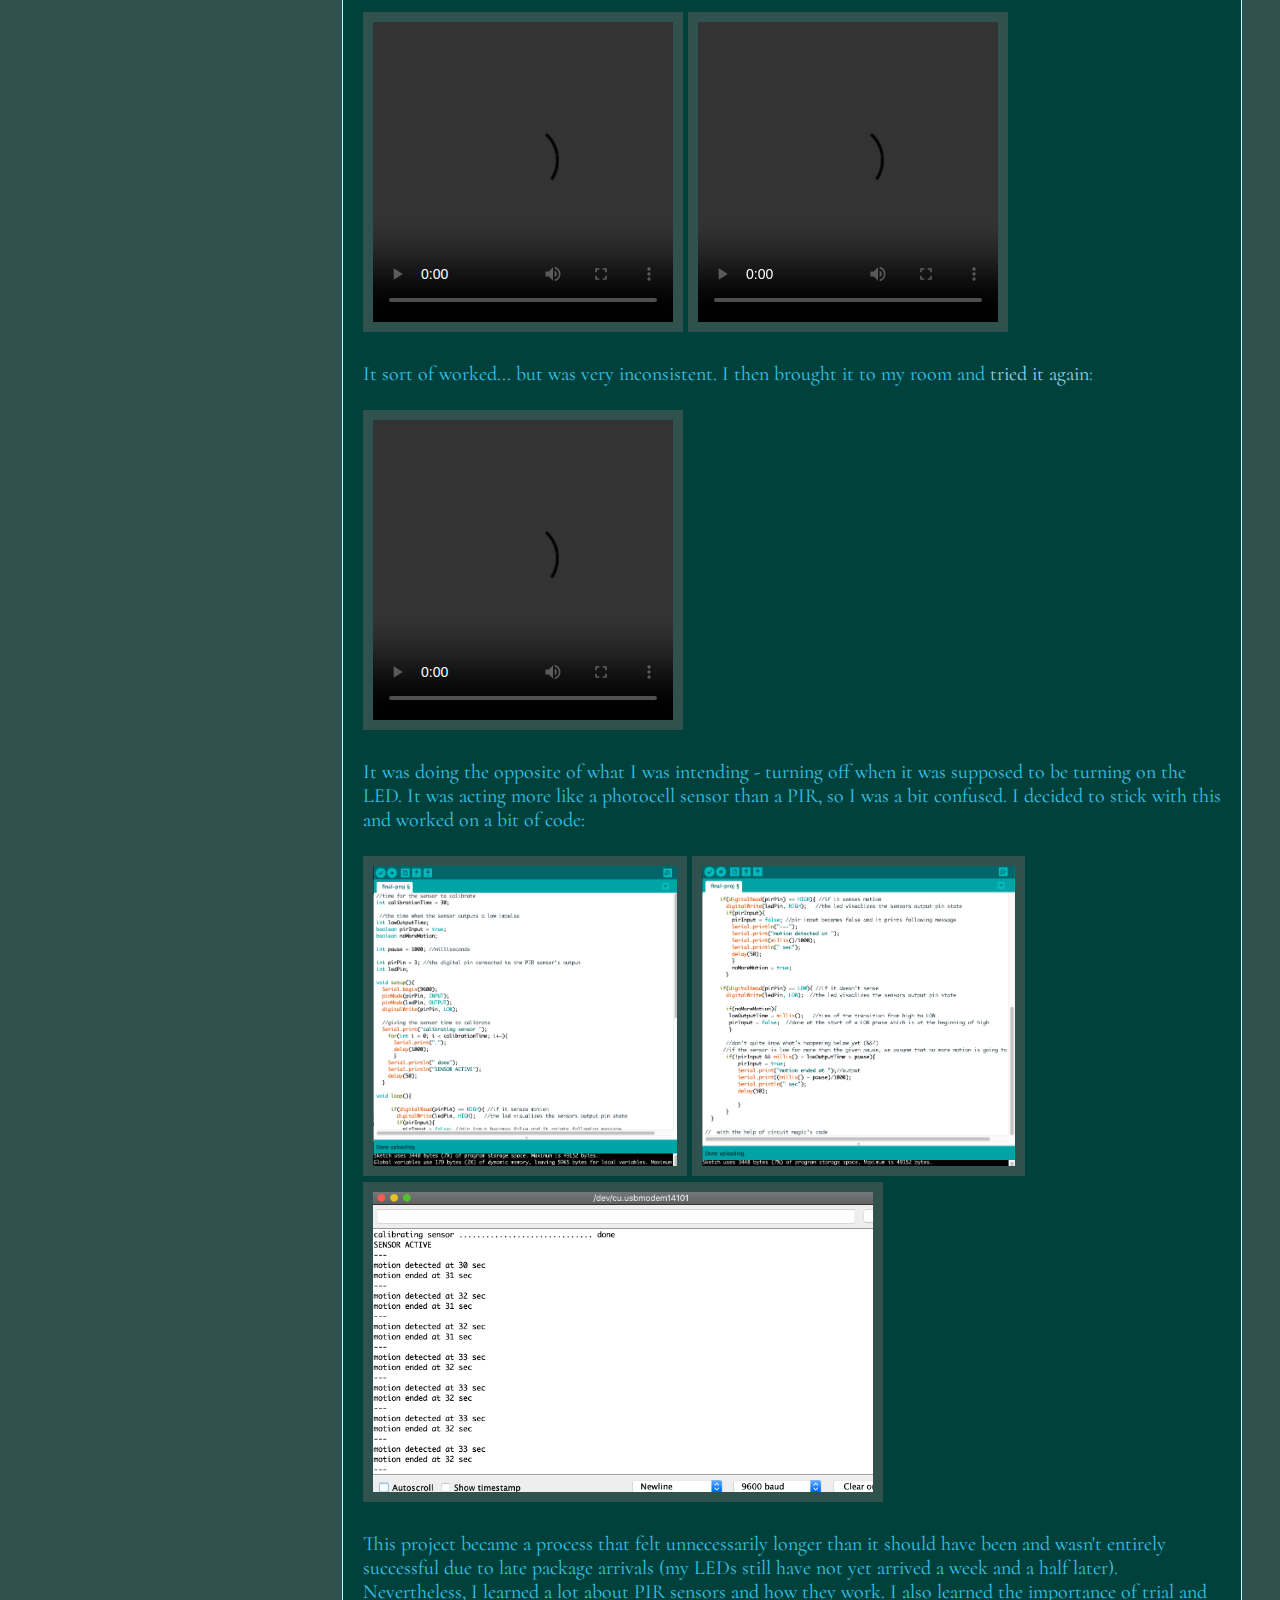
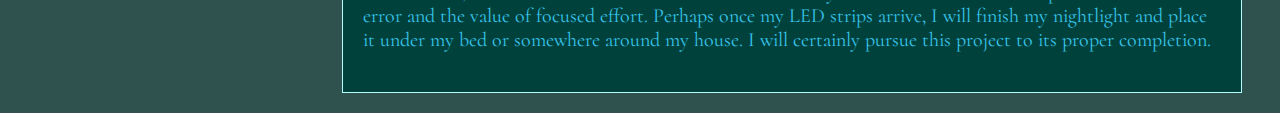
==== commit 00bbead7: "videos" ====
--- a/index.html
+++ b/index.html
@@ -147,15 +147,15 @@
             It didn't quite work out. So I used a photocell sensor. For some reason, only two neopixels <a href="https://photos.app.goo.gl/ZDBXH1cNrPvnFinz7" target="_blank">were working:</a><br><br>
             <video src="neopixel-photocell.mp4" style="height: 300px; width:auto"></video><br><br>
             So I decided to go back to the one LED and <a href="https://photos.app.goo.gl/riWnYAmahDuvoV6Y7" target="_blank">tried it with the PIR</a> sensor.<br><br>
-            <video src="pir-sensor-led.mp4" style="height: 300px; width:auto"></video>
-            <video src="inconsistent-pir.mp4" style="height: 300px; width:auto"></video><br><br>
+            <video style="height: 300px; width:auto" controls><source src="pir-sensor-led.mp4" type="video/mp4"></video>
+            <video style="height: 300px; width:auto" controls><source src="inconsistent-pir.mp4" type="video/mp4"></video><br><br>
             It sort of worked... but was very inconsistent. I then brought it to my room and <a href="https://photos.app.goo.gl/9j7jERkqPQkdYvRv8" target="_blank">tried it again</a>:<br><br>
-            <video src="bed-pir.mp4" style="height: 300px; width:auto"></video><br><br>
+            <video style="height: 300px; width:auto" controls><source src="bed-pir.mp4" type="video/mp4"></video><br><br>
             It was doing the opposite of what I was intending - turning off when it was supposed to be turning on the LED. It was acting more like a photocell sensor than a PIR, so I was a bit confused. I decided to stick with this and worked on a bit of code:<br><br>
             <img src="pir-sensor-i.png" alt="pir-sensor-i-code" style="height: 300px; width:auto">
             <img src="pir-sensor-ii.png" alt="pir-sensor-ii-code" style="height: 300px; width:auto">
             <img src="serial-monitor.png" alt="pir-sensor-i-code" style="height: 300px; width:auto"><br><br>
-            This project became a process that took longer than expected and wasn't entirely successful due to late package arrivals (my LEDs still have not yet arrived a week and a half later). Nevertheless, I learned a lot about PIR sensors and how they work. I also learned the importance of trial and error and the value of focused effort. Perhaps once my LED strips arrive, I will finish my nightlight and place it under my bed or somewhere around my house. I will certainly pursue this project to its proper completion.</p>
+            This project became a process that felt unnecessarily longer than it should have been and wasn't entirely successful due to late package arrivals (my LEDs still have not yet arrived a week and a half later). Nevertheless, I learned a lot about PIR sensors and how they work. I also learned the importance of trial and error and the value of focused effort. Perhaps once my LED strips arrive, I will finish my nightlight and place it under my bed or somewhere around my house. I will certainly pursue this project to its proper completion.</p>
       </div>
 
    </div> <!-- closes right side -->
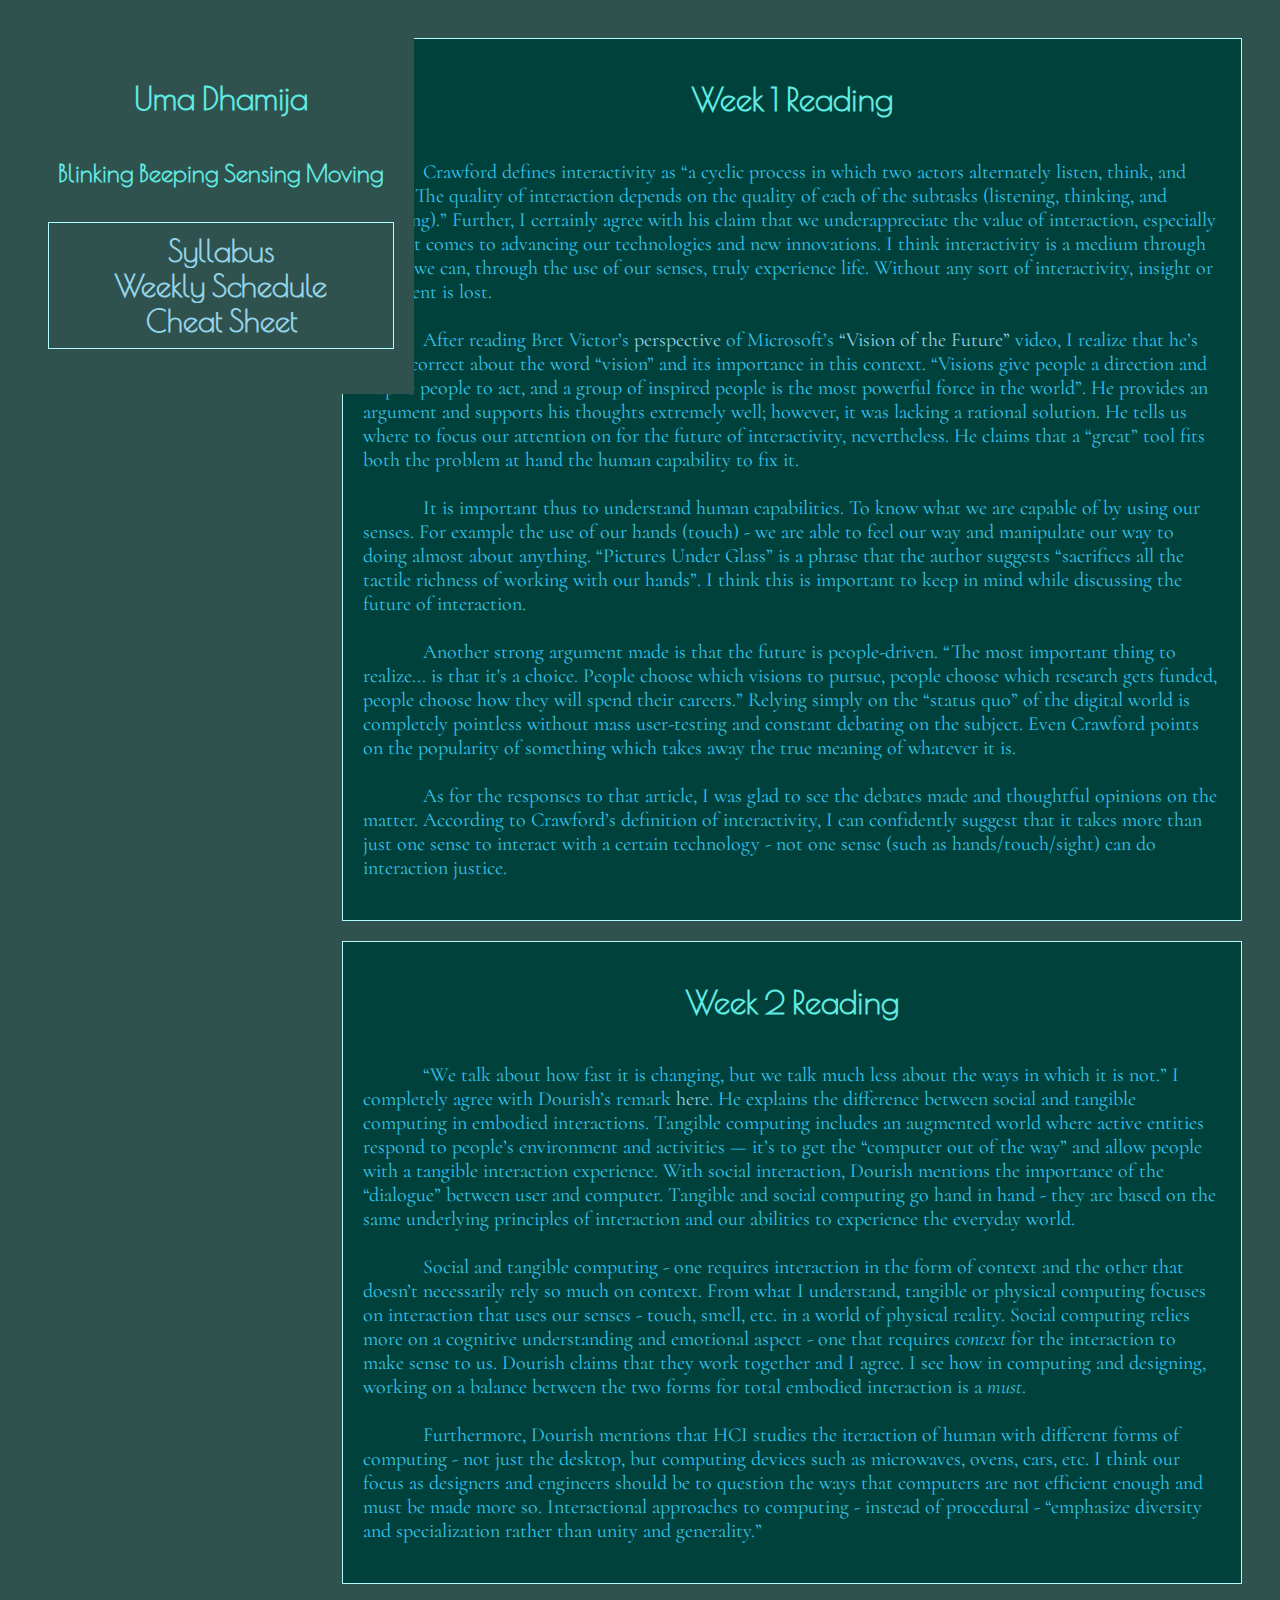
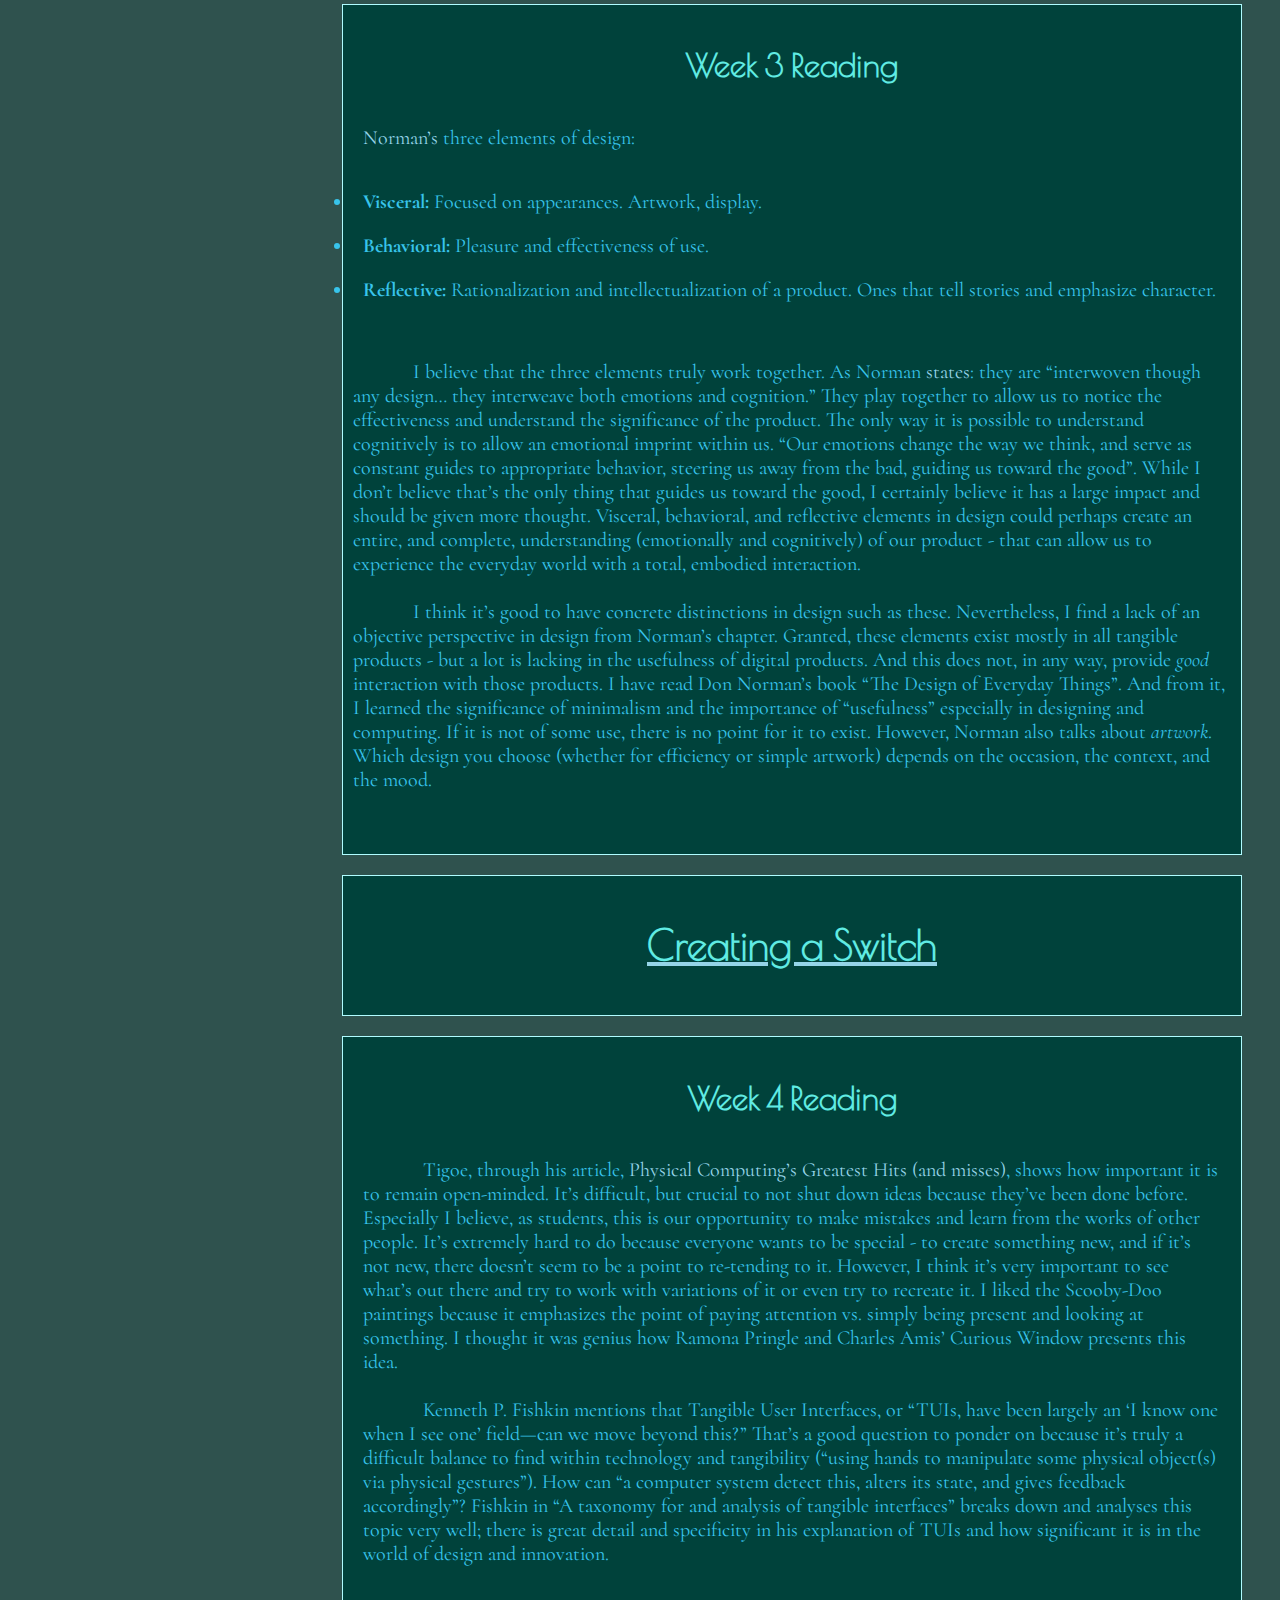
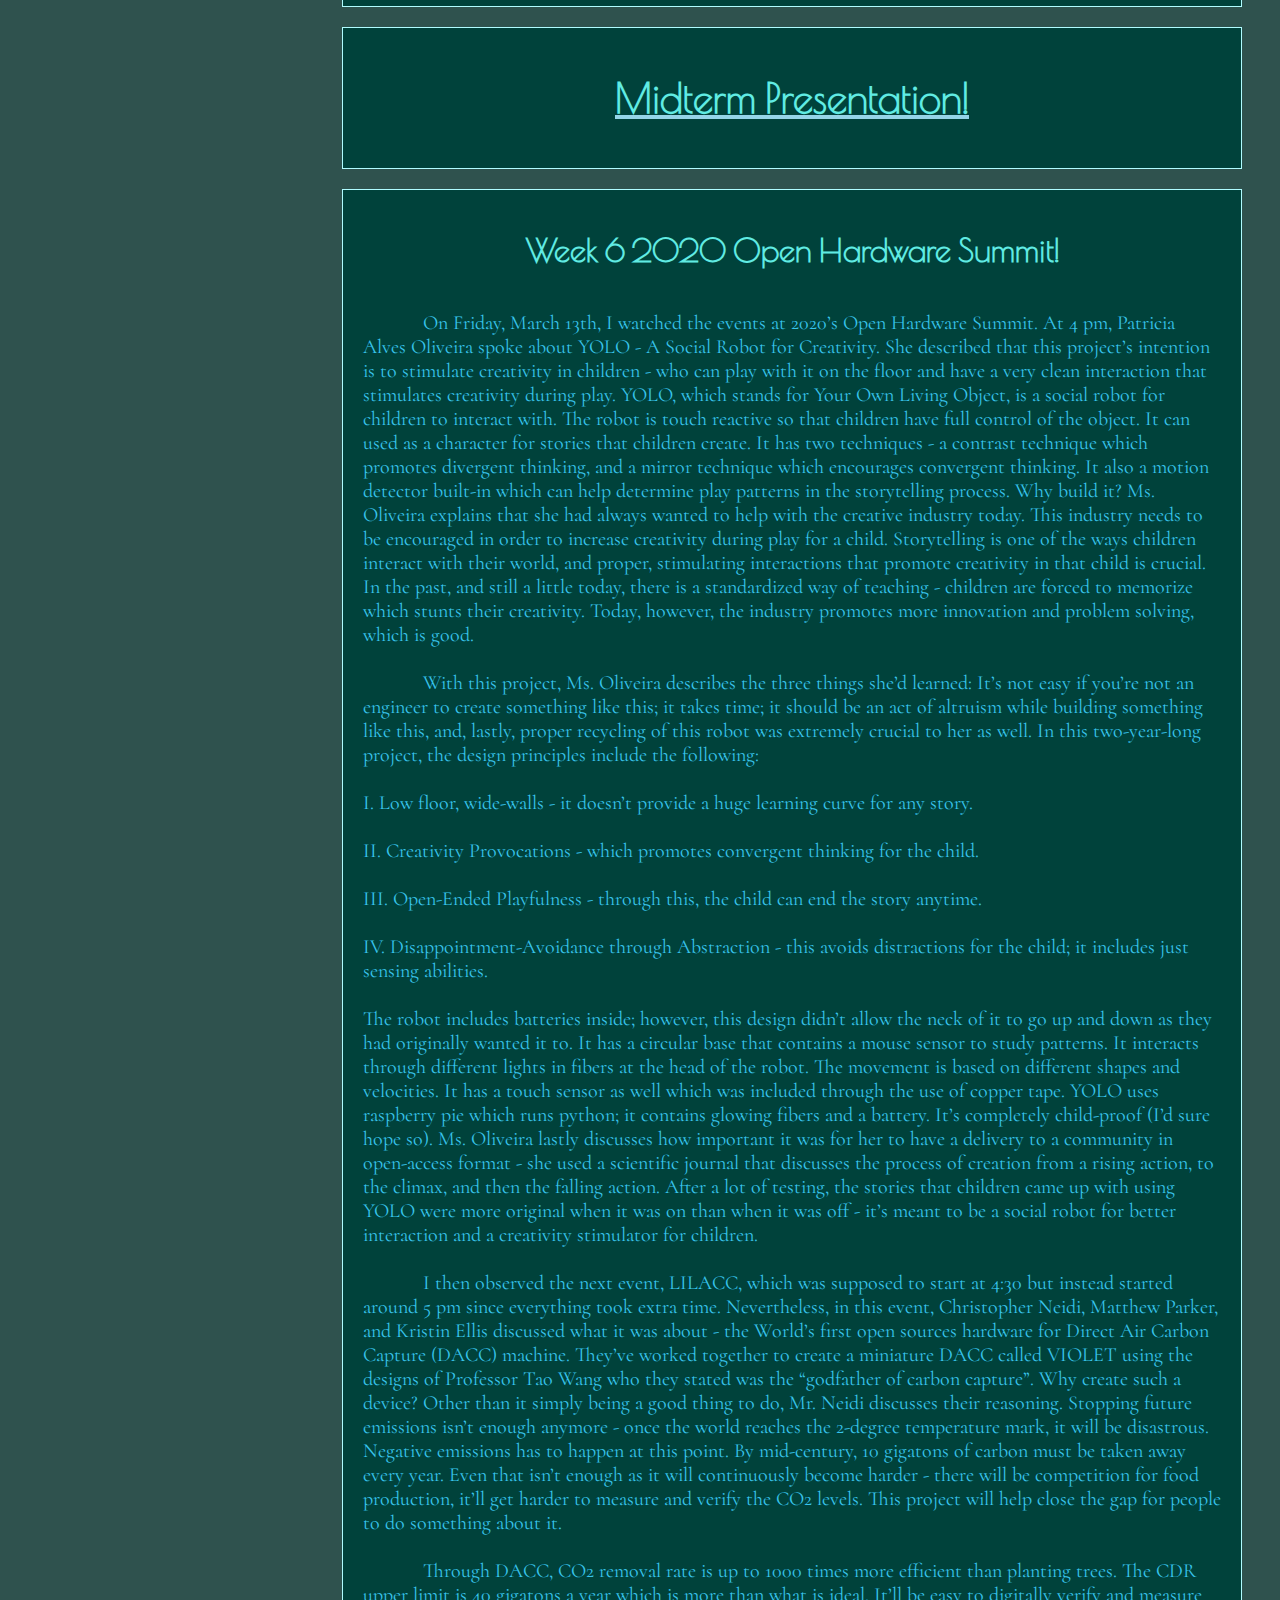
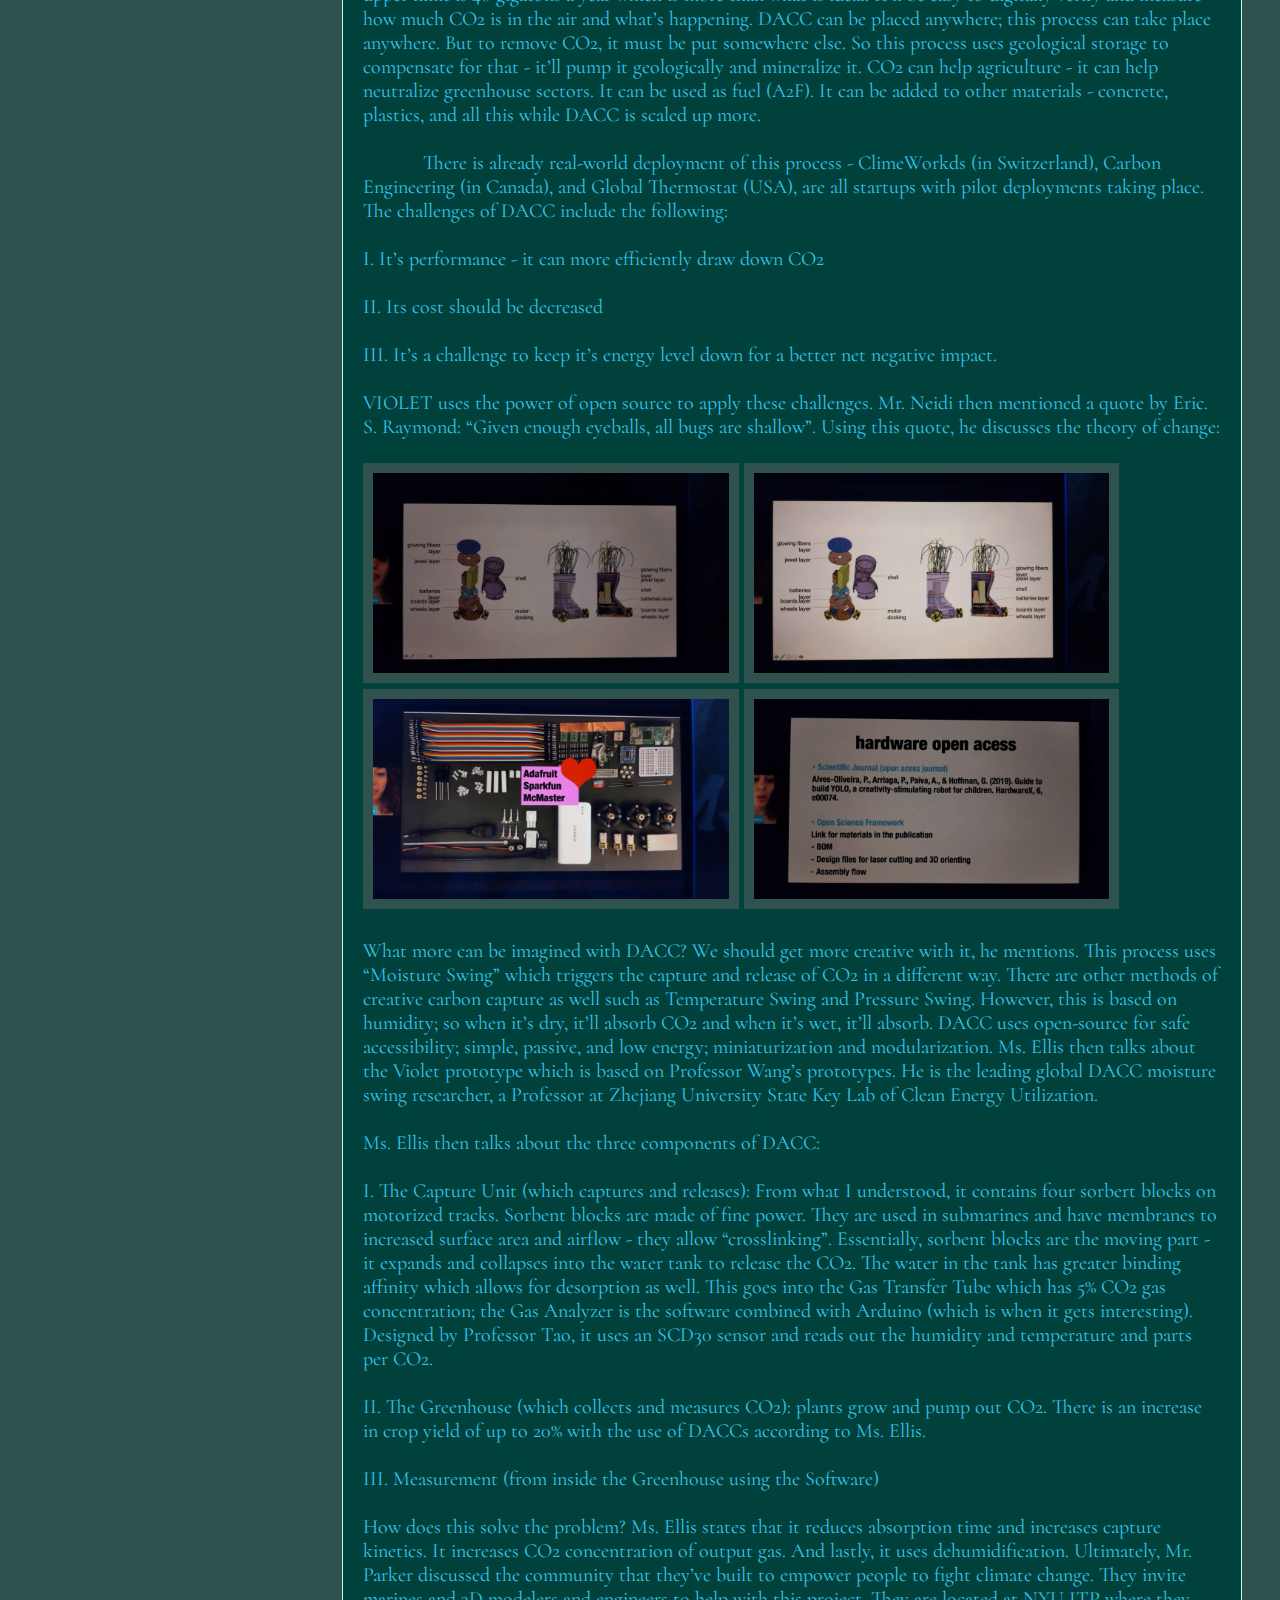
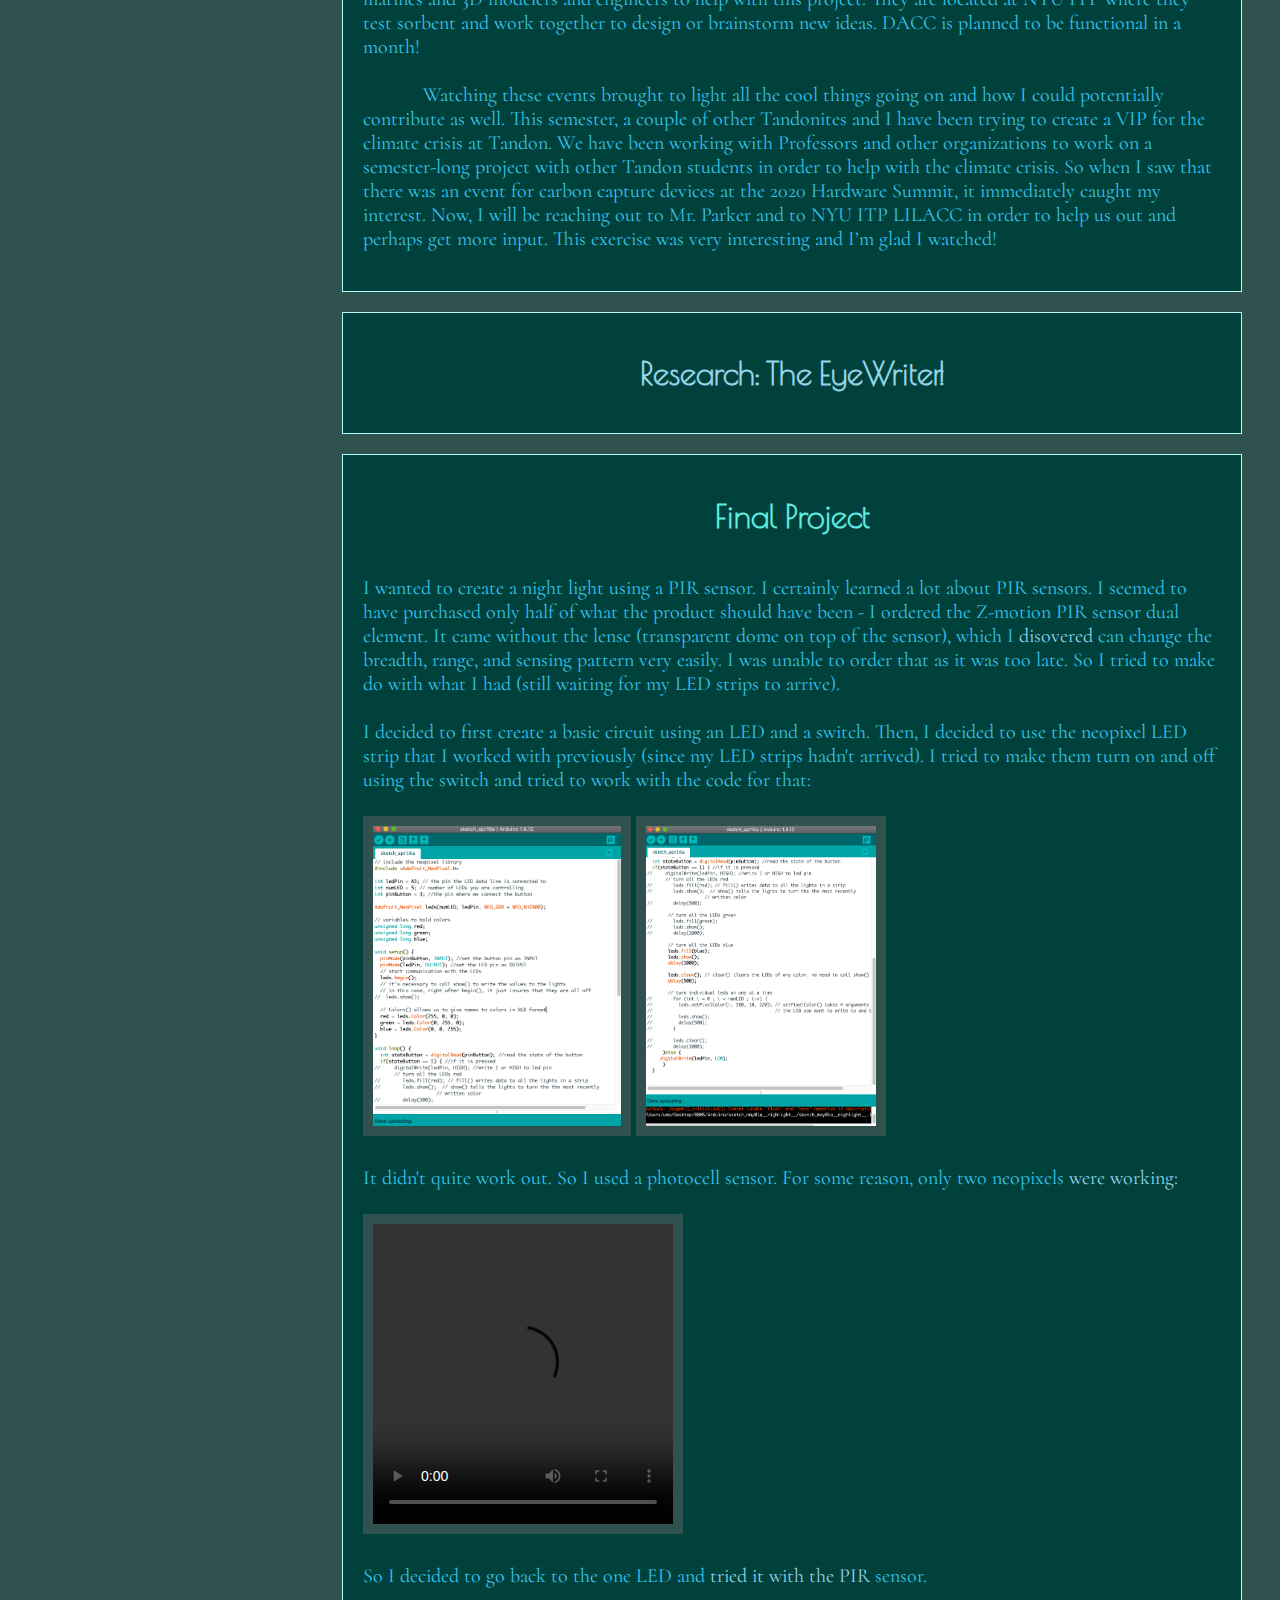
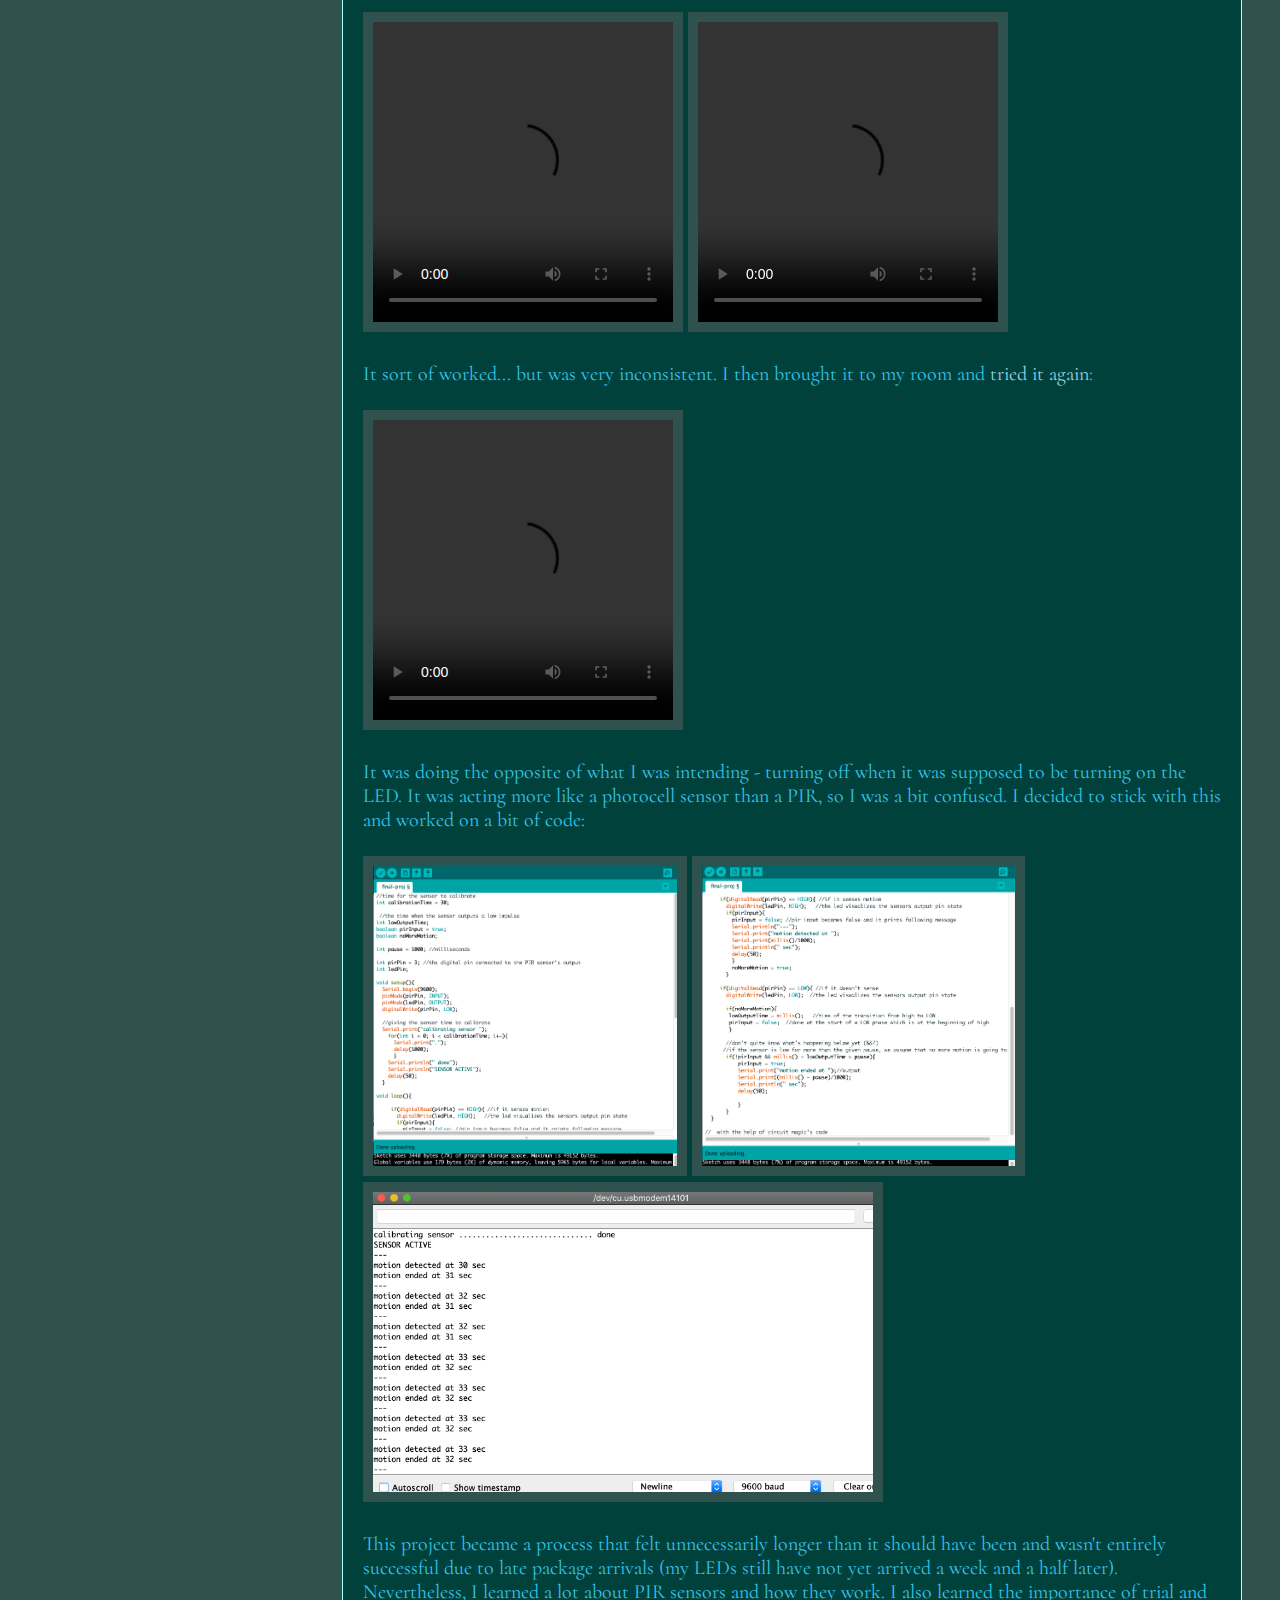
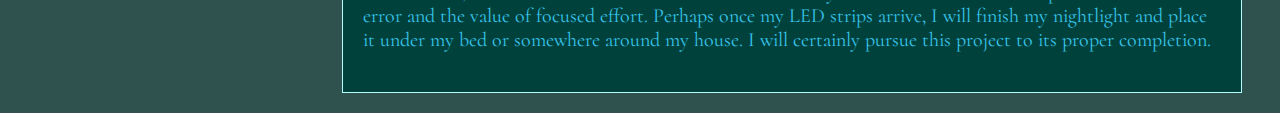
==== commit ea1bdac3: "one video" ====
--- a/index.html
+++ b/index.html
@@ -145,7 +145,7 @@
             <img src="neopixel-code-i.png" alt="neopixel-code-i" style="height: 300px; width:auto">
             <img src="neopixel-code-ii.png" alt="neopixel-code-i" style="height: 300px; width:auto"><br><br>
             It didn't quite work out. So I used a photocell sensor. For some reason, only two neopixels <a href="https://photos.app.goo.gl/ZDBXH1cNrPvnFinz7" target="_blank">were working:</a><br><br>
-            <video src="neopixel-photocell.mp4" style="height: 300px; width:auto"></video><br><br>
+            <video style="height: 300px; width:auto" controls><source src="neopixel-photocell.mp4" type="video/mp4"></video><br><br>
             So I decided to go back to the one LED and <a href="https://photos.app.goo.gl/riWnYAmahDuvoV6Y7" target="_blank">tried it with the PIR</a> sensor.<br><br>
             <video style="height: 300px; width:auto" controls><source src="pir-sensor-led.mp4" type="video/mp4"></video>
             <video style="height: 300px; width:auto" controls><source src="inconsistent-pir.mp4" type="video/mp4"></video><br><br>
